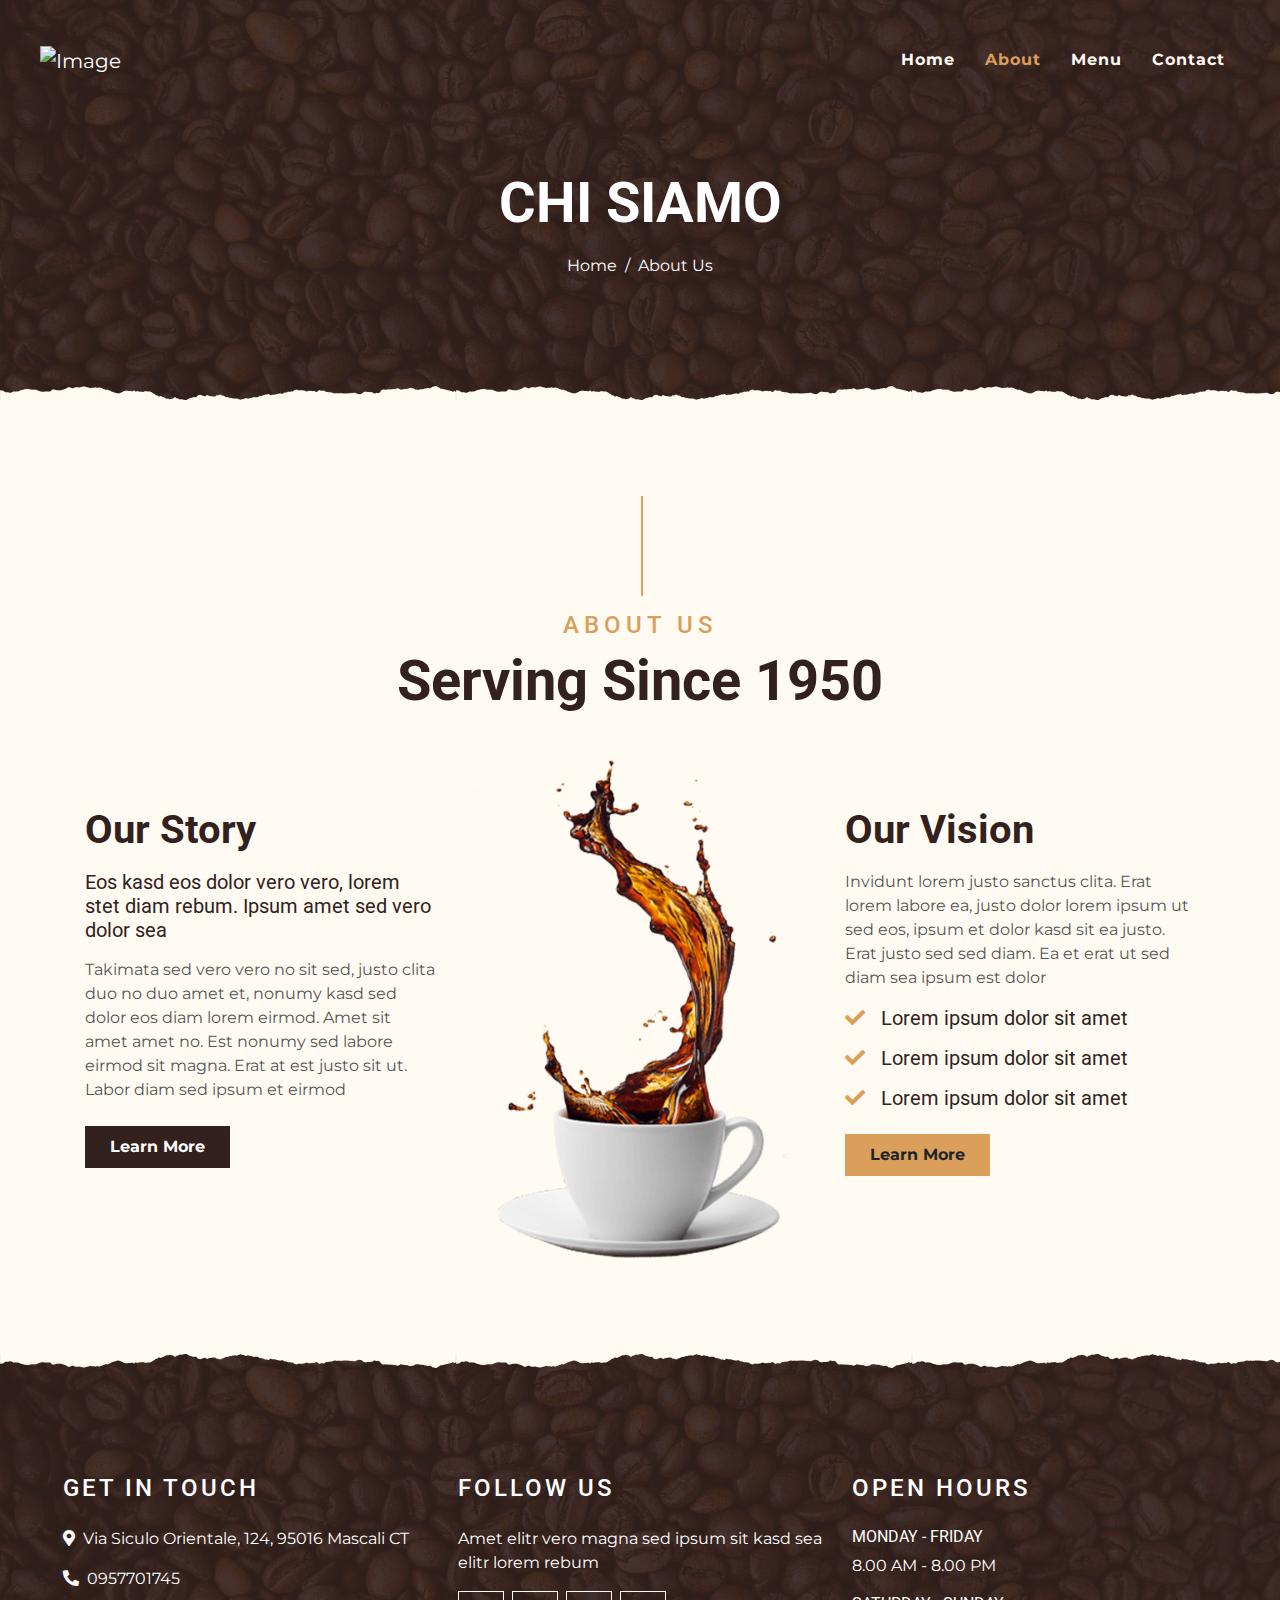
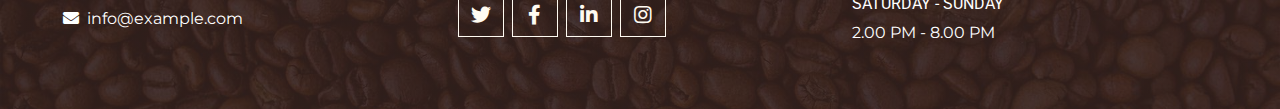
==== about/index.html @ 03df288a "fix: probar" ====
<!DOCTYPE html>
<html lang="en">

<head>
    <meta charset="utf-8">
    <title>KOPPEE - Coffee Shop HTML Template</title>
    <meta content="width=device-width, initial-scale=1.0" name="viewport">
    <meta content="Free Website Template" name="keywords">
    <meta content="Free Website Template" name="description">

    <!-- Favicon -->
    <link href="../img/favicon.ico" rel="icon">

    <!-- Google Font -->
    <link rel="preconnect" href="https://fonts.gstatic.com">
    <link href="https://fonts.googleapis.com/css2?family=Montserrat:wght@200;400&family=Roboto:wght@400;500;700&display=swap" rel="stylesheet"> 

    <!-- Font Awesome -->
    <link href="https://cdnjs.cloudflare.com/ajax/libs/font-awesome/5.10.0/css/all.min.css" rel="stylesheet">

    <!-- Libraries Stylesheet -->
    <link href="../lib/owlcarousel/assets/owl.carousel.min.css" rel="stylesheet">
    <link href="../lib/tempusdominus/css/tempusdominus-bootstrap-4.min.css" rel="stylesheet" />

    <!-- Customized Bootstrap Stylesheet -->
    <link href="../css/style.css" rel="stylesheet">
</head>

<body>
    <!-- Navbar Start -->
    <div class="container-fluid p-0 nav-bar">
        <nav class="navbar navbar-expand-lg bg-none navbar-dark py-3">
            <a href="../" class="navbar-brand px-lg-4 m-0">
                <!-- <h1 class="m-0 display-4 text-uppercase text-white">Icono</h1> -->
                <img class="w-100 logo-condorelli" src="../img/logo-condorelli.png" alt="Image">
            </a>
            <button type="button" class="navbar-toggler" data-toggle="collapse" data-target="#navbarCollapse">
                <span class="navbar-toggler-icon"></span>
            </button>
            <div class="collapse navbar-collapse justify-content-between" id="navbarCollapse">
                <div class="navbar-nav ml-auto p-4">
                    <a href="../" class="nav-item nav-link">Home</a>
                    <a href="../about/" class="nav-item nav-link active">About</a>
                    <!-- <a href="service.html" class="nav-item nav-link">Service</a> -->
                    <a href="../menu/" class="nav-item nav-link">Menu</a>
                    <!-- <div class="nav-item dropdown">
                        <a href="#" class="nav-link dropdown-toggle" data-toggle="dropdown">Pages</a>
                        <div class="dropdown-menu text-capitalize">
                            <a href="reservation.html" class="dropdown-item">Reservation</a>
                            <a href="testimonial.html" class="dropdown-item">Testimonial</a>
                        </div>
                    </div> -->
                    <a href="../contact/" class="nav-item nav-link">Contact</a>
                </div>
            </div>
        </nav>
    </div>
    <!-- Navbar End -->


    <!-- Page Header Start -->
    <div class="container-fluid page-header mb-5 position-relative overlay-bottom">
        <div class="d-flex flex-column align-items-center justify-content-center pt-0 pt-lg-5" style="min-height: 400px">
            <h1 class="display-4 mb-3 mt-0 mt-lg-5 text-white text-uppercase">Chi Siamo</h1>
            <div class="d-inline-flex mb-lg-5">
                <p class="m-0 text-white"><a class="text-white" href="">Home</a></p>
                <p class="m-0 text-white px-2">/</p>
                <p class="m-0 text-white">About Us</p>
            </div>
        </div>
    </div>
    <!-- Page Header End -->


    <!-- About Start -->
    <div class="container-fluid py-5">
        <div class="container">
            <div class="section-title">
                <h4 class="text-primary text-uppercase" style="letter-spacing: 5px;">About Us</h4>
                <h1 class="display-4">Serving Since 1950</h1>
            </div>
            <div class="row">
                <div class="col-lg-4 py-0 py-lg-5">
                    <h1 class="mb-3">Our Story</h1>
                    <h5 class="mb-3">Eos kasd eos dolor vero vero, lorem stet diam rebum. Ipsum amet sed vero dolor sea</h5>
                    <p>Takimata sed vero vero no sit sed, justo clita duo no duo amet et, nonumy kasd sed dolor eos diam lorem eirmod. Amet sit amet amet no. Est nonumy sed labore eirmod sit magna. Erat at est justo sit ut. Labor diam sed ipsum et eirmod</p>
                    <a href="" class="btn btn-secondary font-weight-bold py-2 px-4 mt-2">Learn More</a>
                </div>
                <div class="col-lg-4 py-5 py-lg-0" style="min-height: 500px;">
                    <div class="position-relative h-100">
                        <img class="position-absolute w-100 h-100" src="../img/about.png" style="object-fit: cover;">
                    </div>
                </div>
                <div class="col-lg-4 py-0 py-lg-5">
                    <h1 class="mb-3">Our Vision</h1>
                    <p>Invidunt lorem justo sanctus clita. Erat lorem labore ea, justo dolor lorem ipsum ut sed eos, ipsum et dolor kasd sit ea justo. Erat justo sed sed diam. Ea et erat ut sed diam sea ipsum est dolor</p>
                    <h5 class="mb-3"><i class="fa fa-check text-primary mr-3"></i>Lorem ipsum dolor sit amet</h5>
                    <h5 class="mb-3"><i class="fa fa-check text-primary mr-3"></i>Lorem ipsum dolor sit amet</h5>
                    <h5 class="mb-3"><i class="fa fa-check text-primary mr-3"></i>Lorem ipsum dolor sit amet</h5>
                    <a href="" class="btn btn-primary font-weight-bold py-2 px-4 mt-2">Learn More</a>
                </div>
            </div>
        </div>
    </div>
    <!-- About End -->


    <!-- Footer Start -->
    <div class="container-fluid footer text-white mt-5 pt-5 px-0 position-relative overlay-top">
        <div class="row mx-0 pt-5 px-sm-3 px-lg-5 mt-4">
            <div class="col-lg-4 col-md-6 mb-5">
                <h4 class="text-white text-uppercase mb-4" style="letter-spacing: 3px;">Get In Touch</h4>
                <p><i class="fa fa-map-marker-alt mr-2"></i>Via Siculo Orientale, 124, 95016 Mascali CT</p>
                <p><i class="fa fa-phone-alt mr-2"></i>0957701745</p>
                <p class="m-0"><i class="fa fa-envelope mr-2"></i>info@example.com</p>
            </div>
            <div class="col-lg-4 col-md-6 mb-5">
                <h4 class="text-white text-uppercase mb-4" style="letter-spacing: 3px;">Follow Us</h4>
                <p>Amet elitr vero magna sed ipsum sit kasd sea elitr lorem rebum</p>
                <div class="d-flex justify-content-start">
                    <a class="btn btn-lg btn-outline-light btn-lg-square mr-2" href="#"><i class="fab fa-twitter"></i></a>
                    <a class="btn btn-lg btn-outline-light btn-lg-square mr-2" href="#"><i class="fab fa-facebook-f"></i></a>
                    <a class="btn btn-lg btn-outline-light btn-lg-square mr-2" href="#"><i class="fab fa-linkedin-in"></i></a>
                    <a class="btn btn-lg btn-outline-light btn-lg-square" href="#"><i class="fab fa-instagram"></i></a>
                </div>
            </div>
            <div class="col-lg-4 col-md-6 mb-5">
                <h4 class="text-white text-uppercase mb-4" style="letter-spacing: 3px;">Open Hours</h4>
                <div>
                    <h6 class="text-white text-uppercase">Monday - Friday</h6>
                    <p>8.00 AM - 8.00 PM</p>
                    <h6 class="text-white text-uppercase">Saturday - Sunday</h6>
                    <p>2.00 PM - 8.00 PM</p>
                </div>
            </div>
            <!-- <div class="col-lg-3 col-md-6 mb-5">
                <h4 class="text-white text-uppercase mb-4" style="letter-spacing: 3px;">Newsletter</h4>
                <p>Amet elitr vero magna sed ipsum sit kasd sea elitr lorem rebum</p>
                <div class="w-100">
                    <div class="input-group">
                        <input type="text" class="form-control border-light" style="padding: 25px;" placeholder="Your Email">
                        <div class="input-group-append">
                            <button class="btn btn-primary font-weight-bold px-3">Sign Up</button>
                        </div>
                    </div>
                </div>
            </div> -->
        </div>
        <!-- <div class="container-fluid text-center text-white border-top mt-4 py-4 px-sm-3 px-md-5" style="border-color: rgba(256, 256, 256, .1) !important;">
            <p class="mb-2 text-white">Copyright &copy; <a class="font-weight-bold" href="#"></a>. All Rights Reserved.</a></p>
            <p class="m-0 text-white">Designed by <a class="font-weight-bold" href="https://htmlcodex.com">HTML Codex</a></p>
        </div> -->
    </div>
    <!-- Footer End -->


    <!-- Back to Top -->
    <a href="#" class="btn btn-lg btn-primary btn-lg-square back-to-top"><i class="fa fa-angle-double-up"></i></a>


    <!-- JavaScript Libraries -->
    <script src="https://code.jquery.com/jquery-3.4.1.min.js"></script>
    <script src="https://stackpath.bootstrapcdn.com/bootstrap/4.4.1/js/bootstrap.bundle.min.js"></script>
    <script src="../lib/easing/easing.min.js"></script>
    <script src="../lib/waypoints/waypoints.min.js"></script>
    <script src="../lib/owlcarousel/owl.carousel.min.js"></script>
    <script src="../lib/tempusdominus/js/moment.min.js"></script>
    <script src="../lib/tempusdominus/js/moment-timezone.min.js"></script>
    <script src="../lib/tempusdominus/js/tempusdominus-bootstrap-4.min.js"></script>

    <!-- Contact Javascript File -->
    <script src="mail/jqBootstrapValidation.min.js"></script>
    <script src="mail/contact.js"></script>

    <!-- Template Javascript -->
    <script src="../js/main.js"></script>
</body>

</html>
---- css/style.css ----
/******* Bootstrap Theming ********/
/*!
 * Bootstrap v4.5.3 (https://getbootstrap.com/)
 * Copyright 2011-2020 The Bootstrap Authors
 * Copyright 2011-2020 Twitter, Inc.
 * Licensed under MIT (https://github.com/twbs/bootstrap/blob/main/LICENSE)
 */
:root {
  --blue: #007bff;
  --indigo: #6610f2;
  --purple: #6f42c1;
  --pink: #e83e8c;
  --red: #dc3545;
  --orange: #fd7e14;
  --yellow: #ffc107;
  --green: #28a745;
  --teal: #20c997;
  --cyan: #17a2b8;
  --white: #fff;
  --gray: #6c757d;
  --gray-dark: #343a40;
  --primary: #DA9F5B;
  --secondary: #33211D;
  --success: #28a745;
  --info: #17a2b8;
  --warning: #ffc107;
  --danger: #dc3545;
  --light: #FFFBF2;
  --dark: #111111;
  --breakpoint-xs: 0;
  --breakpoint-sm: 576px;
  --breakpoint-md: 768px;
  --breakpoint-lg: 992px;
  --breakpoint-xl: 1200px;
  --font-family-sans-serif: "Montserrat", sans-serif;
  --font-family-monospace: SFMono-Regular, Menlo, Monaco, Consolas, "Liberation Mono", "Courier New", monospace;
}

*,
*::before,
*::after {
  box-sizing: border-box;
}

html {
  font-family: sans-serif;
  line-height: 1.15;
  -webkit-text-size-adjust: 100%;
  -webkit-tap-highlight-color: rgba(0, 0, 0, 0);
}

article, aside, figcaption, figure, footer, header, hgroup, main, nav, section {
  display: block;
}

body {
  margin: 0;
  font-family: "Montserrat", sans-serif;
  font-size: 1rem;
  font-weight: 400;
  line-height: 1.5;
  color: #555555;
  text-align: left;
  background-color: #FFFBF2;
}

[tabindex="-1"]:focus:not(:focus-visible) {
  outline: 0 !important;
}

hr {
  box-sizing: content-box;
  height: 0;
  overflow: visible;
}

h1, h2, h3, h4, h5, h6 {
  margin-top: 0;
  margin-bottom: 0.5rem;
}

p {
  margin-top: 0;
  margin-bottom: 1rem;
}

abbr[title],
abbr[data-original-title] {
  text-decoration: underline;
  text-decoration: underline dotted;
  cursor: help;
  border-bottom: 0;
  text-decoration-skip-ink: none;
}

address {
  margin-bottom: 1rem;
  font-style: normal;
  line-height: inherit;
}

ol,
ul,
dl {
  margin-top: 0;
  margin-bottom: 1rem;
}

ol ol,
ul ul,
ol ul,
ul ol {
  margin-bottom: 0;
}

dt {
  font-weight: 700;
}

dd {
  margin-bottom: .5rem;
  margin-left: 0;
}

blockquote {
  margin: 0 0 1rem;
}

b,
strong {
  font-weight: bolder;
}

small {
  font-size: 80%;
}

sub,
sup {
  position: relative;
  font-size: 75%;
  line-height: 0;
  vertical-align: baseline;
}

sub {
  bottom: -.25em;
}

sup {
  top: -.5em;
}

a {
  color: #DA9F5B;
  text-decoration: none;
  background-color: transparent;
}

a:hover {
  color: #be792b;
  text-decoration: underline;
}

a:not([href]):not([class]) {
  color: inherit;
  text-decoration: none;
}

a:not([href]):not([class]):hover {
  color: inherit;
  text-decoration: none;
}

pre,
code,
kbd,
samp {
  font-family: SFMono-Regular, Menlo, Monaco, Consolas, "Liberation Mono", "Courier New", monospace;
  font-size: 1em;
}

pre {
  margin-top: 0;
  margin-bottom: 1rem;
  overflow: auto;
  -ms-overflow-style: scrollbar;
}

figure {
  margin: 0 0 1rem;
}

img {
  vertical-align: middle;
  border-style: none;
}

svg {
  overflow: hidden;
  vertical-align: middle;
}

table {
  border-collapse: collapse;
}

caption {
  padding-top: 0.75rem;
  padding-bottom: 0.75rem;
  color: #6c757d;
  text-align: left;
  caption-side: bottom;
}

th {
  text-align: inherit;
  text-align: -webkit-match-parent;
}

label {
  display: inline-block;
  margin-bottom: 0.5rem;
}

button {
  border-radius: 0;
}

button:focus {
  outline: 1px dotted;
  outline: 5px auto -webkit-focus-ring-color;
}

input,
button,
select,
optgroup,
textarea {
  margin: 0;
  font-family: inherit;
  font-size: inherit;
  line-height: inherit;
}

button,
input {
  overflow: visible;
}

button,
select {
  text-transform: none;
}

[role="button"] {
  cursor: pointer;
}

select {
  word-wrap: normal;
}

button,
[type="button"],
[type="reset"],
[type="submit"] {
  -webkit-appearance: button;
}

button:not(:disabled),
[type="button"]:not(:disabled),
[type="reset"]:not(:disabled),
[type="submit"]:not(:disabled) {
  cursor: pointer;
}

button::-moz-focus-inner,
[type="button"]::-moz-focus-inner,
[type="reset"]::-moz-focus-inner,
[type="submit"]::-moz-focus-inner {
  padding: 0;
  border-style: none;
}

input[type="radio"],
input[type="checkbox"] {
  box-sizing: border-box;
  padding: 0;
}

textarea {
  overflow: auto;
  resize: vertical;
}

fieldset {
  min-width: 0;
  padding: 0;
  margin: 0;
  border: 0;
}

legend {
  display: block;
  width: 100%;
  max-width: 100%;
  padding: 0;
  margin-bottom: .5rem;
  font-size: 1.5rem;
  line-height: inherit;
  color: inherit;
  white-space: normal;
}

@media (max-width: 1200px) {
  legend {
    font-size: calc(1.275rem + 0.3vw) ;
  }
}

progress {
  vertical-align: baseline;
}

[type="number"]::-webkit-inner-spin-button,
[type="number"]::-webkit-outer-spin-button {
  height: auto;
}

[type="search"] {
  outline-offset: -2px;
  -webkit-appearance: none;
}

[type="search"]::-webkit-search-decoration {
  -webkit-appearance: none;
}

::-webkit-file-upload-button {
  font: inherit;
  -webkit-appearance: button;
}

output {
  display: inline-block;
}

summary {
  display: list-item;
  cursor: pointer;
}

template {
  display: none;
}

[hidden] {
  display: none !important;
}

h1, h2, h3, h4, h5, h6,
.h1, .h2, .h3, .h4, .h5, .h6 {
  margin-bottom: 0.5rem;
  font-family: "Roboto", sans-serif;
  font-weight: 500;
  line-height: 1.2;
  color: #33211D;
}

h1, .h1 {
  font-size: 2.5rem;
}

@media (max-width: 1200px) {
  h1, .h1 {
    font-size: calc(1.375rem + 1.5vw) ;
  }
}

h2, .h2 {
  font-size: 2rem;
}

@media (max-width: 1200px) {
  h2, .h2 {
    font-size: calc(1.325rem + 0.9vw) ;
  }
}

h3, .h3 {
  font-size: 1.75rem;
}

@media (max-width: 1200px) {
  h3, .h3 {
    font-size: calc(1.3rem + 0.6vw) ;
  }
}

h4, .h4 {
  font-size: 1.5rem;
}

@media (max-width: 1200px) {
  h4, .h4 {
    font-size: calc(1.275rem + 0.3vw) ;
  }
}

h5, .h5 {
  font-size: 1.25rem;
}

h6, .h6 {
  font-size: 1rem;
}

.lead {
  font-size: 1.25rem;
  font-weight: 300;
}

.display-1 {
  font-size: 8rem;
  font-weight: 300;
  line-height: 1.2;
}

@media (max-width: 1200px) {
  .display-1 {
    font-size: calc(1.925rem + 8.1vw) ;
  }
}

.display-2 {
  font-size: 5.5rem;
  font-weight: 300;
  line-height: 1.2;
}

@media (max-width: 1200px) {
  .display-2 {
    font-size: calc(1.675rem + 5.1vw) ;
  }
}

.display-3 {
  font-size: 4.5rem;
  font-weight: 300;
  line-height: 1.2;
}

@media (max-width: 1200px) {
  .display-3 {
    font-size: calc(1.575rem + 3.9vw) ;
  }
}

.display-4 {
  font-size: 3.5rem;
  font-weight: 300;
  line-height: 1.2;
}

@media (max-width: 1200px) {
  .display-4 {
    font-size: calc(1.475rem + 2.7vw) ;
  }
}

hr {
  margin-top: 1rem;
  margin-bottom: 1rem;
  border: 0;
  border-top: 1px solid rgba(0, 0, 0, 0.1);
}

small,
.small {
  font-size: 80%;
  font-weight: 400;
}

mark,
.mark {
  padding: 0.2em;
  background-color: #fcf8e3;
}

.list-unstyled {
  padding-left: 0;
  list-style: none;
}

.list-inline {
  padding-left: 0;
  list-style: none;
}

.list-inline-item {
  display: inline-block;
}

.list-inline-item:not(:last-child) {
  margin-right: 0.5rem;
}

.initialism {
  font-size: 90%;
  text-transform: uppercase;
}

.blockquote {
  margin-bottom: 1rem;
  font-size: 1.25rem;
}

.blockquote-footer {
  display: block;
  font-size: 80%;
  color: #6c757d;
}

.blockquote-footer::before {
  content: "\2014\00A0";
}

.img-fluid {
  max-width: 100%;
  height: auto;
}

.img-thumbnail {
  padding: 0.25rem;
  background-color: #FFFBF2;
  border: 1px solid #dee2e6;
  max-width: 100%;
  height: auto;
}

.figure {
  display: inline-block;
}

.figure-img {
  margin-bottom: 0.5rem;
  line-height: 1;
}

.figure-caption {
  font-size: 90%;
  color: #6c757d;
}

code {
  font-size: 87.5%;
  color: #e83e8c;
  word-wrap: break-word;
}

a > code {
  color: inherit;
}

kbd {
  padding: 0.2rem 0.4rem;
  font-size: 87.5%;
  color: #fff;
  background-color: #212529;
}

kbd kbd {
  padding: 0;
  font-size: 100%;
  font-weight: 700;
}

pre {
  display: block;
  font-size: 87.5%;
  color: #212529;
}

pre code {
  font-size: inherit;
  color: inherit;
  word-break: normal;
}

.pre-scrollable {
  max-height: 340px;
  overflow-y: scroll;
}

.container,
.container-fluid,
.container-sm,
.container-md,
.container-lg,
.container-xl {
  width: 100%;
  padding-right: 15px;
  padding-left: 15px;
  margin-right: auto;
  margin-left: auto;
}

@media (min-width: 576px) {
  .container, .container-sm {
    max-width: 540px;
  }
}

@media (min-width: 768px) {
  .container, .container-sm, .container-md {
    max-width: 720px;
  }
}

@media (min-width: 992px) {
  .container, .container-sm, .container-md, .container-lg {
    max-width: 960px;
  }
}

@media (min-width: 1200px) {
  .container, .container-sm, .container-md, .container-lg, .container-xl {
    max-width: 1140px;
  }
}

.row {
  display: flex;
  flex-wrap: wrap;
  margin-right: -15px;
  margin-left: -15px;
}

.no-gutters {
  margin-right: 0;
  margin-left: 0;
}

.no-gutters > .col,
.no-gutters > [class*="col-"] {
  padding-right: 0;
  padding-left: 0;
}

.col-1, .col-2, .col-3, .col-4, .col-5, .col-6, .col-7, .col-8, .col-9, .col-10, .col-11, .col-12, .col,
.col-auto, .col-sm-1, .col-sm-2, .col-sm-3, .col-sm-4, .col-sm-5, .col-sm-6, .col-sm-7, .col-sm-8, .col-sm-9, .col-sm-10, .col-sm-11, .col-sm-12, .col-sm,
.col-sm-auto, .col-md-1, .col-md-2, .col-md-3, .col-md-4, .col-md-5, .col-md-6, .col-md-7, .col-md-8, .col-md-9, .col-md-10, .col-md-11, .col-md-12, .col-md,
.col-md-auto, .col-lg-1, .col-lg-2, .col-lg-3, .col-lg-4, .col-lg-5, .col-lg-6, .col-lg-7, .col-lg-8, .col-lg-9, .col-lg-10, .col-lg-11, .col-lg-12, .col-lg,
.col-lg-auto, .col-xl-1, .col-xl-2, .col-xl-3, .col-xl-4, .col-xl-5, .col-xl-6, .col-xl-7, .col-xl-8, .col-xl-9, .col-xl-10, .col-xl-11, .col-xl-12, .col-xl,
.col-xl-auto {
  position: relative;
  width: 100%;
  padding-right: 15px;
  padding-left: 15px;
}

.col {
  flex-basis: 0;
  flex-grow: 1;
  max-width: 100%;
}

.row-cols-1 > * {
  flex: 0 0 100%;
  max-width: 100%;
}

.row-cols-2 > * {
  flex: 0 0 50%;
  max-width: 50%;
}

.row-cols-3 > * {
  flex: 0 0 33.33333%;
  max-width: 33.33333%;
}

.row-cols-4 > * {
  flex: 0 0 25%;
  max-width: 25%;
}

.row-cols-5 > * {
  flex: 0 0 20%;
  max-width: 20%;
}

.row-cols-6 > * {
  flex: 0 0 16.66667%;
  max-width: 16.66667%;
}

.col-auto {
  flex: 0 0 auto;
  width: auto;
  max-width: 100%;
}

.col-1 {
  flex: 0 0 8.33333%;
  max-width: 8.33333%;
}

.col-2 {
  flex: 0 0 16.66667%;
  max-width: 16.66667%;
}

.col-3 {
  flex: 0 0 25%;
  max-width: 25%;
}

.col-4 {
  flex: 0 0 33.33333%;
  max-width: 33.33333%;
}

.col-5 {
  flex: 0 0 41.66667%;
  max-width: 41.66667%;
}

.col-6 {
  flex: 0 0 50%;
  max-width: 50%;
}

.col-7 {
  flex: 0 0 58.33333%;
  max-width: 58.33333%;
}

.col-8 {
  flex: 0 0 66.66667%;
  max-width: 66.66667%;
}

.col-9 {
  flex: 0 0 75%;
  max-width: 75%;
}

.col-10 {
  flex: 0 0 83.33333%;
  max-width: 83.33333%;
}

.col-11 {
  flex: 0 0 91.66667%;
  max-width: 91.66667%;
}

.col-12 {
  flex: 0 0 100%;
  max-width: 100%;
}

.order-first {
  order: -1;
}

.order-last {
  order: 13;
}

.order-0 {
  order: 0;
}

.order-1 {
  order: 1;
}

.order-2 {
  order: 2;
}

.order-3 {
  order: 3;
}

.order-4 {
  order: 4;
}

.order-5 {
  order: 5;
}

.order-6 {
  order: 6;
}

.order-7 {
  order: 7;
}

.order-8 {
  order: 8;
}

.order-9 {
  order: 9;
}

.order-10 {
  order: 10;
}

.order-11 {
  order: 11;
}

.order-12 {
  order: 12;
}

.offset-1 {
  margin-left: 8.33333%;
}

.offset-2 {
  margin-left: 16.66667%;
}

.offset-3 {
  margin-left: 25%;
}

.offset-4 {
  margin-left: 33.33333%;
}

.offset-5 {
  margin-left: 41.66667%;
}

.offset-6 {
  margin-left: 50%;
}

.offset-7 {
  margin-left: 58.33333%;
}

.offset-8 {
  margin-left: 66.66667%;
}

.offset-9 {
  margin-left: 75%;
}

.offset-10 {
  margin-left: 83.33333%;
}

.offset-11 {
  margin-left: 91.66667%;
}

@media (min-width: 576px) {
  .col-sm {
    flex-basis: 0;
    flex-grow: 1;
    max-width: 100%;
  }
  .row-cols-sm-1 > * {
    flex: 0 0 100%;
    max-width: 100%;
  }
  .row-cols-sm-2 > * {
    flex: 0 0 50%;
    max-width: 50%;
  }
  .row-cols-sm-3 > * {
    flex: 0 0 33.33333%;
    max-width: 33.33333%;
  }
  .row-cols-sm-4 > * {
    flex: 0 0 25%;
    max-width: 25%;
  }
  .row-cols-sm-5 > * {
    flex: 0 0 20%;
    max-width: 20%;
  }
  .row-cols-sm-6 > * {
    flex: 0 0 16.66667%;
    max-width: 16.66667%;
  }
  .col-sm-auto {
    flex: 0 0 auto;
    width: auto;
    max-width: 100%;
  }
  .col-sm-1 {
    flex: 0 0 8.33333%;
    max-width: 8.33333%;
  }
  .col-sm-2 {
    flex: 0 0 16.66667%;
    max-width: 16.66667%;
  }
  .col-sm-3 {
    flex: 0 0 25%;
    max-width: 25%;
  }
  .col-sm-4 {
    flex: 0 0 33.33333%;
    max-width: 33.33333%;
  }
  .col-sm-5 {
    flex: 0 0 41.66667%;
    max-width: 41.66667%;
  }
  .col-sm-6 {
    flex: 0 0 50%;
    max-width: 50%;
  }
  .col-sm-7 {
    flex: 0 0 58.33333%;
    max-width: 58.33333%;
  }
  .col-sm-8 {
    flex: 0 0 66.66667%;
    max-width: 66.66667%;
  }
  .col-sm-9 {
    flex: 0 0 75%;
    max-width: 75%;
  }
  .col-sm-10 {
    flex: 0 0 83.33333%;
    max-width: 83.33333%;
  }
  .col-sm-11 {
    flex: 0 0 91.66667%;
    max-width: 91.66667%;
  }
  .col-sm-12 {
    flex: 0 0 100%;
    max-width: 100%;
  }
  .order-sm-first {
    order: -1;
  }
  .order-sm-last {
    order: 13;
  }
  .order-sm-0 {
    order: 0;
  }
  .order-sm-1 {
    order: 1;
  }
  .order-sm-2 {
    order: 2;
  }
  .order-sm-3 {
    order: 3;
  }
  .order-sm-4 {
    order: 4;
  }
  .order-sm-5 {
    order: 5;
  }
  .order-sm-6 {
    order: 6;
  }
  .order-sm-7 {
    order: 7;
  }
  .order-sm-8 {
    order: 8;
  }
  .order-sm-9 {
    order: 9;
  }
  .order-sm-10 {
    order: 10;
  }
  .order-sm-11 {
    order: 11;
  }
  .order-sm-12 {
    order: 12;
  }
  .offset-sm-0 {
    margin-left: 0;
  }
  .offset-sm-1 {
    margin-left: 8.33333%;
  }
  .offset-sm-2 {
    margin-left: 16.66667%;
  }
  .offset-sm-3 {
    margin-left: 25%;
  }
  .offset-sm-4 {
    margin-left: 33.33333%;
  }
  .offset-sm-5 {
    margin-left: 41.66667%;
  }
  .offset-sm-6 {
    margin-left: 50%;
  }
  .offset-sm-7 {
    margin-left: 58.33333%;
  }
  .offset-sm-8 {
    margin-left: 66.66667%;
  }
  .offset-sm-9 {
    margin-left: 75%;
  }
  .offset-sm-10 {
    margin-left: 83.33333%;
  }
  .offset-sm-11 {
    margin-left: 91.66667%;
  }
}

@media (min-width: 768px) {
  .col-md {
    flex-basis: 0;
    flex-grow: 1;
    max-width: 100%;
  }
  .row-cols-md-1 > * {
    flex: 0 0 100%;
    max-width: 100%;
  }
  .row-cols-md-2 > * {
    flex: 0 0 50%;
    max-width: 50%;
  }
  .row-cols-md-3 > * {
    flex: 0 0 33.33333%;
    max-width: 33.33333%;
  }
  .row-cols-md-4 > * {
    flex: 0 0 25%;
    max-width: 25%;
  }
  .row-cols-md-5 > * {
    flex: 0 0 20%;
    max-width: 20%;
  }
  .row-cols-md-6 > * {
    flex: 0 0 16.66667%;
    max-width: 16.66667%;
  }
  .col-md-auto {
    flex: 0 0 auto;
    width: auto;
    max-width: 100%;
  }
  .col-md-1 {
    flex: 0 0 8.33333%;
    max-width: 8.33333%;
  }
  .col-md-2 {
    flex: 0 0 16.66667%;
    max-width: 16.66667%;
  }
  .col-md-3 {
    flex: 0 0 25%;
    max-width: 25%;
  }
  .col-md-4 {
    flex: 0 0 33.33333%;
    max-width: 33.33333%;
  }
  .col-md-5 {
    flex: 0 0 41.66667%;
    max-width: 41.66667%;
  }
  .col-md-6 {
    flex: 0 0 50%;
    max-width: 50%;
  }
  .col-md-7 {
    flex: 0 0 58.33333%;
    max-width: 58.33333%;
  }
  .col-md-8 {
    flex: 0 0 66.66667%;
    max-width: 66.66667%;
  }
  .col-md-9 {
    flex: 0 0 75%;
    max-width: 75%;
  }
  .col-md-10 {
    flex: 0 0 83.33333%;
    max-width: 83.33333%;
  }
  .col-md-11 {
    flex: 0 0 91.66667%;
    max-width: 91.66667%;
  }
  .col-md-12 {
    flex: 0 0 100%;
    max-width: 100%;
  }
  .order-md-first {
    order: -1;
  }
  .order-md-last {
    order: 13;
  }
  .order-md-0 {
    order: 0;
  }
  .order-md-1 {
    order: 1;
  }
  .order-md-2 {
    order: 2;
  }
  .order-md-3 {
    order: 3;
  }
  .order-md-4 {
    order: 4;
  }
  .order-md-5 {
    order: 5;
  }
  .order-md-6 {
    order: 6;
  }
  .order-md-7 {
    order: 7;
  }
  .order-md-8 {
    order: 8;
  }
  .order-md-9 {
    order: 9;
  }
  .order-md-10 {
    order: 10;
  }
  .order-md-11 {
    order: 11;
  }
  .order-md-12 {
    order: 12;
  }
  .offset-md-0 {
    margin-left: 0;
  }
  .offset-md-1 {
    margin-left: 8.33333%;
  }
  .offset-md-2 {
    margin-left: 16.66667%;
  }
  .offset-md-3 {
    margin-left: 25%;
  }
  .offset-md-4 {
    margin-left: 33.33333%;
  }
  .offset-md-5 {
    margin-left: 41.66667%;
  }
  .offset-md-6 {
    margin-left: 50%;
  }
  .offset-md-7 {
    margin-left: 58.33333%;
  }
  .offset-md-8 {
    margin-left: 66.66667%;
  }
  .offset-md-9 {
    margin-left: 75%;
  }
  .offset-md-10 {
    margin-left: 83.33333%;
  }
  .offset-md-11 {
    margin-left: 91.66667%;
  }
}

@media (min-width: 992px) {
  .col-lg {
    flex-basis: 0;
    flex-grow: 1;
    max-width: 100%;
  }
  .row-cols-lg-1 > * {
    flex: 0 0 100%;
    max-width: 100%;
  }
  .row-cols-lg-2 > * {
    flex: 0 0 50%;
    max-width: 50%;
  }
  .row-cols-lg-3 > * {
    flex: 0 0 33.33333%;
    max-width: 33.33333%;
  }
  .row-cols-lg-4 > * {
    flex: 0 0 25%;
    max-width: 25%;
  }
  .row-cols-lg-5 > * {
    flex: 0 0 20%;
    max-width: 20%;
  }
  .row-cols-lg-6 > * {
    flex: 0 0 16.66667%;
    max-width: 16.66667%;
  }
  .col-lg-auto {
    flex: 0 0 auto;
    width: auto;
    max-width: 100%;
  }
  .col-lg-1 {
    flex: 0 0 8.33333%;
    max-width: 8.33333%;
  }
  .col-lg-2 {
    flex: 0 0 16.66667%;
    max-width: 16.66667%;
  }
  .col-lg-3 {
    flex: 0 0 25%;
    max-width: 25%;
  }
  .col-lg-4 {
    flex: 0 0 33.33333%;
    max-width: 33.33333%;
  }
  .col-lg-5 {
    flex: 0 0 41.66667%;
    max-width: 41.66667%;
  }
  .col-lg-6 {
    flex: 0 0 50%;
    max-width: 50%;
  }
  .col-lg-7 {
    flex: 0 0 58.33333%;
    max-width: 58.33333%;
  }
  .col-lg-8 {
    flex: 0 0 66.66667%;
    max-width: 66.66667%;
  }
  .col-lg-9 {
    flex: 0 0 75%;
    max-width: 75%;
  }
  .col-lg-10 {
    flex: 0 0 83.33333%;
    max-width: 83.33333%;
  }
  .col-lg-11 {
    flex: 0 0 91.66667%;
    max-width: 91.66667%;
  }
  .col-lg-12 {
    flex: 0 0 100%;
    max-width: 100%;
  }
  .order-lg-first {
    order: -1;
  }
  .order-lg-last {
    order: 13;
  }
  .order-lg-0 {
    order: 0;
  }
  .order-lg-1 {
    order: 1;
  }
  .order-lg-2 {
    order: 2;
  }
  .order-lg-3 {
    order: 3;
  }
  .order-lg-4 {
    order: 4;
  }
  .order-lg-5 {
    order: 5;
  }
  .order-lg-6 {
    order: 6;
  }
  .order-lg-7 {
    order: 7;
  }
  .order-lg-8 {
    order: 8;
  }
  .order-lg-9 {
    order: 9;
  }
  .order-lg-10 {
    order: 10;
  }
  .order-lg-11 {
    order: 11;
  }
  .order-lg-12 {
    order: 12;
  }
  .offset-lg-0 {
    margin-left: 0;
  }
  .offset-lg-1 {
    margin-left: 8.33333%;
  }
  .offset-lg-2 {
    margin-left: 16.66667%;
  }
  .offset-lg-3 {
    margin-left: 25%;
  }
  .offset-lg-4 {
    margin-left: 33.33333%;
  }
  .offset-lg-5 {
    margin-left: 41.66667%;
  }
  .offset-lg-6 {
    margin-left: 50%;
  }
  .offset-lg-7 {
    margin-left: 58.33333%;
  }
  .offset-lg-8 {
    margin-left: 66.66667%;
  }
  .offset-lg-9 {
    margin-left: 75%;
  }
  .offset-lg-10 {
    margin-left: 83.33333%;
  }
  .offset-lg-11 {
    margin-left: 91.66667%;
  }
}

@media (min-width: 1200px) {
  .col-xl {
    flex-basis: 0;
    flex-grow: 1;
    max-width: 100%;
  }
  .row-cols-xl-1 > * {
    flex: 0 0 100%;
    max-width: 100%;
  }
  .row-cols-xl-2 > * {
    flex: 0 0 50%;
    max-width: 50%;
  }
  .row-cols-xl-3 > * {
    flex: 0 0 33.33333%;
    max-width: 33.33333%;
  }
  .row-cols-xl-4 > * {
    flex: 0 0 25%;
    max-width: 25%;
  }
  .row-cols-xl-5 > * {
    flex: 0 0 20%;
    max-width: 20%;
  }
  .row-cols-xl-6 > * {
    flex: 0 0 16.66667%;
    max-width: 16.66667%;
  }
  .col-xl-auto {
    flex: 0 0 auto;
    width: auto;
    max-width: 100%;
  }
  .col-xl-1 {
    flex: 0 0 8.33333%;
    max-width: 8.33333%;
  }
  .col-xl-2 {
    flex: 0 0 16.66667%;
    max-width: 16.66667%;
  }
  .col-xl-3 {
    flex: 0 0 25%;
    max-width: 25%;
  }
  .col-xl-4 {
    flex: 0 0 33.33333%;
    max-width: 33.33333%;
  }
  .col-xl-5 {
    flex: 0 0 41.66667%;
    max-width: 41.66667%;
  }
  .col-xl-6 {
    flex: 0 0 50%;
    max-width: 50%;
  }
  .col-xl-7 {
    flex: 0 0 58.33333%;
    max-width: 58.33333%;
  }
  .col-xl-8 {
    flex: 0 0 66.66667%;
    max-width: 66.66667%;
  }
  .col-xl-9 {
    flex: 0 0 75%;
    max-width: 75%;
  }
  .col-xl-10 {
    flex: 0 0 83.33333%;
    max-width: 83.33333%;
  }
  .col-xl-11 {
    flex: 0 0 91.66667%;
    max-width: 91.66667%;
  }
  .col-xl-12 {
    flex: 0 0 100%;
    max-width: 100%;
  }
  .order-xl-first {
    order: -1;
  }
  .order-xl-last {
    order: 13;
  }
  .order-xl-0 {
    order: 0;
  }
  .order-xl-1 {
    order: 1;
  }
  .order-xl-2 {
    order: 2;
  }
  .order-xl-3 {
    order: 3;
  }
  .order-xl-4 {
    order: 4;
  }
  .order-xl-5 {
    order: 5;
  }
  .order-xl-6 {
    order: 6;
  }
  .order-xl-7 {
    order: 7;
  }
  .order-xl-8 {
    order: 8;
  }
  .order-xl-9 {
    order: 9;
  }
  .order-xl-10 {
    order: 10;
  }
  .order-xl-11 {
    order: 11;
  }
  .order-xl-12 {
    order: 12;
  }
  .offset-xl-0 {
    margin-left: 0;
  }
  .offset-xl-1 {
    margin-left: 8.33333%;
  }
  .offset-xl-2 {
    margin-left: 16.66667%;
  }
  .offset-xl-3 {
    margin-left: 25%;
  }
  .offset-xl-4 {
    margin-left: 33.33333%;
  }
  .offset-xl-5 {
    margin-left: 41.66667%;
  }
  .offset-xl-6 {
    margin-left: 50%;
  }
  .offset-xl-7 {
    margin-left: 58.33333%;
  }
  .offset-xl-8 {
    margin-left: 66.66667%;
  }
  .offset-xl-9 {
    margin-left: 75%;
  }
  .offset-xl-10 {
    margin-left: 83.33333%;
  }
  .offset-xl-11 {
    margin-left: 91.66667%;
  }
}

.table {
  width: 100%;
  margin-bottom: 1rem;
  color: #555555;
}

.table th,
.table td {
  padding: 0.75rem;
  vertical-align: top;
  border-top: 1px solid #dee2e6;
}

.table thead th {
  vertical-align: bottom;
  border-bottom: 2px solid #dee2e6;
}

.table tbody + tbody {
  border-top: 2px solid #dee2e6;
}

.table-sm th,
.table-sm td {
  padding: 0.3rem;
}

.table-bordered {
  border: 1px solid #dee2e6;
}

.table-bordered th,
.table-bordered td {
  border: 1px solid #dee2e6;
}

.table-bordered thead th,
.table-bordered thead td {
  border-bottom-width: 2px;
}

.table-borderless th,
.table-borderless td,
.table-borderless thead th,
.table-borderless tbody + tbody {
  border: 0;
}

.table-striped tbody tr:nth-of-type(odd) {
  background-color: rgba(0, 0, 0, 0.05);
}

.table-hover tbody tr:hover {
  color: #555555;
  background-color: rgba(0, 0, 0, 0.075);
}

.table-primary,
.table-primary > th,
.table-primary > td {
  background-color: #f5e4d1;
}

.table-primary th,
.table-primary td,
.table-primary thead th,
.table-primary tbody + tbody {
  border-color: #eccdaa;
}

.table-hover .table-primary:hover {
  background-color: #f0d8bc;
}

.table-hover .table-primary:hover > td,
.table-hover .table-primary:hover > th {
  background-color: #f0d8bc;
}

.table-secondary,
.table-secondary > th,
.table-secondary > td {
  background-color: #c6c1c0;
}

.table-secondary th,
.table-secondary td,
.table-secondary thead th,
.table-secondary tbody + tbody {
  border-color: #958c89;
}

.table-hover .table-secondary:hover {
  background-color: #bab4b3;
}

.table-hover .table-secondary:hover > td,
.table-hover .table-secondary:hover > th {
  background-color: #bab4b3;
}

.table-success,
.table-success > th,
.table-success > td {
  background-color: #c3e6cb;
}

.table-success th,
.table-success td,
.table-success thead th,
.table-success tbody + tbody {
  border-color: #8fd19e;
}

.table-hover .table-success:hover {
  background-color: #b1dfbb;
}

.table-hover .table-success:hover > td,
.table-hover .table-success:hover > th {
  background-color: #b1dfbb;
}

.table-info,
.table-info > th,
.table-info > td {
  background-color: #bee5eb;
}

.table-info th,
.table-info td,
.table-info thead th,
.table-info tbody + tbody {
  border-color: #86cfda;
}

.table-hover .table-info:hover {
  background-color: #abdde5;
}

.table-hover .table-info:hover > td,
.table-hover .table-info:hover > th {
  background-color: #abdde5;
}

.table-warning,
.table-warning > th,
.table-warning > td {
  background-color: #ffeeba;
}

.table-warning th,
.table-warning td,
.table-warning thead th,
.table-warning tbody + tbody {
  border-color: #ffdf7e;
}

.table-hover .table-warning:hover {
  background-color: #ffe8a1;
}

.table-hover .table-warning:hover > td,
.table-hover .table-warning:hover > th {
  background-color: #ffe8a1;
}

.table-danger,
.table-danger > th,
.table-danger > td {
  background-color: #f5c6cb;
}

.table-danger th,
.table-danger td,
.table-danger thead th,
.table-danger tbody + tbody {
  border-color: #ed969e;
}

.table-hover .table-danger:hover {
  background-color: #f1b0b7;
}

.table-hover .table-danger:hover > td,
.table-hover .table-danger:hover > th {
  background-color: #f1b0b7;
}

.table-light,
.table-light > th,
.table-light > td {
  background-color: #fffefb;
}

.table-light th,
.table-light td,
.table-light thead th,
.table-light tbody + tbody {
  border-color: #fffdf8;
}

.table-hover .table-light:hover {
  background-color: #fff8e2;
}

.table-hover .table-light:hover > td,
.table-hover .table-light:hover > th {
  background-color: #fff8e2;
}

.table-dark,
.table-dark > th,
.table-dark > td {
  background-color: #bcbcbc;
}

.table-dark th,
.table-dark td,
.table-dark thead th,
.table-dark tbody + tbody {
  border-color: #838383;
}

.table-hover .table-dark:hover {
  background-color: #afafaf;
}

.table-hover .table-dark:hover > td,
.table-hover .table-dark:hover > th {
  background-color: #afafaf;
}

.table-active,
.table-active > th,
.table-active > td {
  background-color: rgba(0, 0, 0, 0.075);
}

.table-hover .table-active:hover {
  background-color: rgba(0, 0, 0, 0.075);
}

.table-hover .table-active:hover > td,
.table-hover .table-active:hover > th {
  background-color: rgba(0, 0, 0, 0.075);
}

.table .thead-dark th {
  color: #fff;
  background-color: #343a40;
  border-color: #454d55;
}

.table .thead-light th {
  color: #495057;
  background-color: #e9ecef;
  border-color: #dee2e6;
}

.table-dark {
  color: #fff;
  background-color: #343a40;
}

.table-dark th,
.table-dark td,
.table-dark thead th {
  border-color: #454d55;
}

.table-dark.table-bordered {
  border: 0;
}

.table-dark.table-striped tbody tr:nth-of-type(odd) {
  background-color: rgba(255, 255, 255, 0.05);
}

.table-dark.table-hover tbody tr:hover {
  color: #fff;
  background-color: rgba(255, 255, 255, 0.075);
}

@media (max-width: 575.98px) {
  .table-responsive-sm {
    display: block;
    width: 100%;
    overflow-x: auto;
    -webkit-overflow-scrolling: touch;
  }
  .table-responsive-sm > .table-bordered {
    border: 0;
  }
}

@media (max-width: 767.98px) {
  .table-responsive-md {
    display: block;
    width: 100%;
    overflow-x: auto;
    -webkit-overflow-scrolling: touch;
  }
  .table-responsive-md > .table-bordered {
    border: 0;
  }
}

@media (max-width: 991.98px) {
  .table-responsive-lg {
    display: block;
    width: 100%;
    overflow-x: auto;
    -webkit-overflow-scrolling: touch;
  }
  .table-responsive-lg > .table-bordered {
    border: 0;
  }
}

@media (max-width: 1199.98px) {
  .table-responsive-xl {
    display: block;
    width: 100%;
    overflow-x: auto;
    -webkit-overflow-scrolling: touch;
  }
  .table-responsive-xl > .table-bordered {
    border: 0;
  }
}

.table-responsive {
  display: block;
  width: 100%;
  overflow-x: auto;
  -webkit-overflow-scrolling: touch;
}

.table-responsive > .table-bordered {
  border: 0;
}

.form-control {
  display: block;
  width: 100%;
  height: calc(1.5em + 0.75rem + 2px);
  padding: 0.375rem 0.75rem;
  font-size: 1rem;
  font-weight: 400;
  line-height: 1.5;
  color: #495057;
  background-color: #fff;
  background-clip: padding-box;
  border: 1px solid #ced4da;
  border-radius: 0;
  transition: border-color 0.15s ease-in-out, box-shadow 0.15s ease-in-out;
}

@media (prefers-reduced-motion: reduce) {
  .form-control {
    transition: none;
  }
}

.form-control::-ms-expand {
  background-color: transparent;
  border: 0;
}

.form-control:-moz-focusring {
  color: transparent;
  text-shadow: 0 0 0 #495057;
}

.form-control:focus {
  color: #495057;
  background-color: #fff;
  border-color: #f1dcc3;
  outline: 0;
  box-shadow: 0 0 0 0.2rem rgba(218, 159, 91, 0.25);
}

.form-control::placeholder {
  color: #6c757d;
  opacity: 1;
}

.form-control:disabled, .form-control[readonly] {
  background-color: #e9ecef;
  opacity: 1;
}

input[type="date"].form-control,
input[type="time"].form-control,
input[type="datetime-local"].form-control,
input[type="month"].form-control {
  appearance: none;
}

select.form-control:focus::-ms-value {
  color: #495057;
  background-color: #fff;
}

.form-control-file,
.form-control-range {
  display: block;
  width: 100%;
}

.col-form-label {
  padding-top: calc(0.375rem + 1px);
  padding-bottom: calc(0.375rem + 1px);
  margin-bottom: 0;
  font-size: inherit;
  line-height: 1.5;
}

.col-form-label-lg {
  padding-top: calc(0.5rem + 1px);
  padding-bottom: calc(0.5rem + 1px);
  font-size: 1.25rem;
  line-height: 1.5;
}

.col-form-label-sm {
  padding-top: calc(0.25rem + 1px);
  padding-bottom: calc(0.25rem + 1px);
  font-size: 0.875rem;
  line-height: 1.5;
}

.form-control-plaintext {
  display: block;
  width: 100%;
  padding: 0.375rem 0;
  margin-bottom: 0;
  font-size: 1rem;
  line-height: 1.5;
  color: #555555;
  background-color: transparent;
  border: solid transparent;
  border-width: 1px 0;
}

.form-control-plaintext.form-control-sm, .form-control-plaintext.form-control-lg {
  padding-right: 0;
  padding-left: 0;
}

.form-control-sm {
  height: calc(1.5em + 0.5rem + 2px);
  padding: 0.25rem 0.5rem;
  font-size: 0.875rem;
  line-height: 1.5;
}

.form-control-lg {
  height: calc(1.5em + 1rem + 2px);
  padding: 0.5rem 1rem;
  font-size: 1.25rem;
  line-height: 1.5;
}

select.form-control[size], select.form-control[multiple] {
  height: auto;
}

textarea.form-control {
  height: auto;
}

.form-group {
  margin-bottom: 1rem;
}

.form-text {
  display: block;
  margin-top: 0.25rem;
}

.form-row {
  display: flex;
  flex-wrap: wrap;
  margin-right: -5px;
  margin-left: -5px;
}

.form-row > .col,
.form-row > [class*="col-"] {
  padding-right: 5px;
  padding-left: 5px;
}

.form-check {
  position: relative;
  display: block;
  padding-left: 1.25rem;
}

.form-check-input {
  position: absolute;
  margin-top: 0.3rem;
  margin-left: -1.25rem;
}

.form-check-input[disabled] ~ .form-check-label,
.form-check-input:disabled ~ .form-check-label {
  color: #6c757d;
}

.form-check-label {
  margin-bottom: 0;
}

.form-check-inline {
  display: inline-flex;
  align-items: center;
  padding-left: 0;
  margin-right: 0.75rem;
}

.form-check-inline .form-check-input {
  position: static;
  margin-top: 0;
  margin-right: 0.3125rem;
  margin-left: 0;
}

.valid-feedback {
  display: none;
  width: 100%;
  margin-top: 0.25rem;
  font-size: 80%;
  color: #28a745;
}

.valid-tooltip {
  position: absolute;
  top: 100%;
  left: 0;
  z-index: 5;
  display: none;
  max-width: 100%;
  padding: 0.25rem 0.5rem;
  margin-top: .1rem;
  font-size: 0.875rem;
  line-height: 1.5;
  color: #fff;
  background-color: rgba(40, 167, 69, 0.9);
}

.was-validated :valid ~ .valid-feedback,
.was-validated :valid ~ .valid-tooltip,
.is-valid ~ .valid-feedback,
.is-valid ~ .valid-tooltip {
  display: block;
}

.was-validated .form-control:valid, .form-control.is-valid {
  border-color: #28a745;
  padding-right: calc(1.5em + 0.75rem);
  background-image: url("data:image/svg+xml,%3csvg xmlns='http://www.w3.org/2000/svg' width='8' height='8' viewBox='0 0 8 8'%3e%3cpath fill='%2328a745' d='M2.3 6.73L.6 4.53c-.4-1.04.46-1.4 1.1-.8l1.1 1.4 3.4-3.8c.6-.63 1.6-.27 1.2.7l-4 4.6c-.43.5-.8.4-1.1.1z'/%3e%3c/svg%3e");
  background-repeat: no-repeat;
  background-position: right calc(0.375em + 0.1875rem) center;
  background-size: calc(0.75em + 0.375rem) calc(0.75em + 0.375rem);
}

.was-validated .form-control:valid:focus, .form-control.is-valid:focus {
  border-color: #28a745;
  box-shadow: 0 0 0 0.2rem rgba(40, 167, 69, 0.25);
}

.was-validated textarea.form-control:valid, textarea.form-control.is-valid {
  padding-right: calc(1.5em + 0.75rem);
  background-position: top calc(0.375em + 0.1875rem) right calc(0.375em + 0.1875rem);
}

.was-validated .custom-select:valid, .custom-select.is-valid {
  border-color: #28a745;
  padding-right: calc(0.75em + 2.3125rem);
  background: url("data:image/svg+xml,%3csvg xmlns='http://www.w3.org/2000/svg' width='4' height='5' viewBox='0 0 4 5'%3e%3cpath fill='%23343a40' d='M2 0L0 2h4zm0 5L0 3h4z'/%3e%3c/svg%3e") no-repeat right 0.75rem center/8px 10px, url("data:image/svg+xml,%3csvg xmlns='http://www.w3.org/2000/svg' width='8' height='8' viewBox='0 0 8 8'%3e%3cpath fill='%2328a745' d='M2.3 6.73L.6 4.53c-.4-1.04.46-1.4 1.1-.8l1.1 1.4 3.4-3.8c.6-.63 1.6-.27 1.2.7l-4 4.6c-.43.5-.8.4-1.1.1z'/%3e%3c/svg%3e") #fff no-repeat center right 1.75rem/calc(0.75em + 0.375rem) calc(0.75em + 0.375rem);
}

.was-validated .custom-select:valid:focus, .custom-select.is-valid:focus {
  border-color: #28a745;
  box-shadow: 0 0 0 0.2rem rgba(40, 167, 69, 0.25);
}

.was-validated .form-check-input:valid ~ .form-check-label, .form-check-input.is-valid ~ .form-check-label {
  color: #28a745;
}

.was-validated .form-check-input:valid ~ .valid-feedback,
.was-validated .form-check-input:valid ~ .valid-tooltip, .form-check-input.is-valid ~ .valid-feedback,
.form-check-input.is-valid ~ .valid-tooltip {
  display: block;
}

.was-validated .custom-control-input:valid ~ .custom-control-label, .custom-control-input.is-valid ~ .custom-control-label {
  color: #28a745;
}

.was-validated .custom-control-input:valid ~ .custom-control-label::before, .custom-control-input.is-valid ~ .custom-control-label::before {
  border-color: #28a745;
}

.was-validated .custom-control-input:valid:checked ~ .custom-control-label::before, .custom-control-input.is-valid:checked ~ .custom-control-label::before {
  border-color: #34ce57;
  background-color: #34ce57;
}

.was-validated .custom-control-input:valid:focus ~ .custom-control-label::before, .custom-control-input.is-valid:focus ~ .custom-control-label::before {
  box-shadow: 0 0 0 0.2rem rgba(40, 167, 69, 0.25);
}

.was-validated .custom-control-input:valid:focus:not(:checked) ~ .custom-control-label::before, .custom-control-input.is-valid:focus:not(:checked) ~ .custom-control-label::before {
  border-color: #28a745;
}

.was-validated .custom-file-input:valid ~ .custom-file-label, .custom-file-input.is-valid ~ .custom-file-label {
  border-color: #28a745;
}

.was-validated .custom-file-input:valid:focus ~ .custom-file-label, .custom-file-input.is-valid:focus ~ .custom-file-label {
  border-color: #28a745;
  box-shadow: 0 0 0 0.2rem rgba(40, 167, 69, 0.25);
}

.invalid-feedback {
  display: none;
  width: 100%;
  margin-top: 0.25rem;
  font-size: 80%;
  color: #dc3545;
}

.invalid-tooltip {
  position: absolute;
  top: 100%;
  left: 0;
  z-index: 5;
  display: none;
  max-width: 100%;
  padding: 0.25rem 0.5rem;
  margin-top: .1rem;
  font-size: 0.875rem;
  line-height: 1.5;
  color: #fff;
  background-color: rgba(220, 53, 69, 0.9);
}

.was-validated :invalid ~ .invalid-feedback,
.was-validated :invalid ~ .invalid-tooltip,
.is-invalid ~ .invalid-feedback,
.is-invalid ~ .invalid-tooltip {
  display: block;
}

.was-validated .form-control:invalid, .form-control.is-invalid {
  border-color: #dc3545;
  padding-right: calc(1.5em + 0.75rem);
  background-image: url("data:image/svg+xml,%3csvg xmlns='http://www.w3.org/2000/svg' width='12' height='12' fill='none' stroke='%23dc3545' viewBox='0 0 12 12'%3e%3ccircle cx='6' cy='6' r='4.5'/%3e%3cpath stroke-linejoin='round' d='M5.8 3.6h.4L6 6.5z'/%3e%3ccircle cx='6' cy='8.2' r='.6' fill='%23dc3545' stroke='none'/%3e%3c/svg%3e");
  background-repeat: no-repeat;
  background-position: right calc(0.375em + 0.1875rem) center;
  background-size: calc(0.75em + 0.375rem) calc(0.75em + 0.375rem);
}

.was-validated .form-control:invalid:focus, .form-control.is-invalid:focus {
  border-color: #dc3545;
  box-shadow: 0 0 0 0.2rem rgba(220, 53, 69, 0.25);
}

.was-validated textarea.form-control:invalid, textarea.form-control.is-invalid {
  padding-right: calc(1.5em + 0.75rem);
  background-position: top calc(0.375em + 0.1875rem) right calc(0.375em + 0.1875rem);
}

.was-validated .custom-select:invalid, .custom-select.is-invalid {
  border-color: #dc3545;
  padding-right: calc(0.75em + 2.3125rem);
  background: url("data:image/svg+xml,%3csvg xmlns='http://www.w3.org/2000/svg' width='4' height='5' viewBox='0 0 4 5'%3e%3cpath fill='%23343a40' d='M2 0L0 2h4zm0 5L0 3h4z'/%3e%3c/svg%3e") no-repeat right 0.75rem center/8px 10px, url("data:image/svg+xml,%3csvg xmlns='http://www.w3.org/2000/svg' width='12' height='12' fill='none' stroke='%23dc3545' viewBox='0 0 12 12'%3e%3ccircle cx='6' cy='6' r='4.5'/%3e%3cpath stroke-linejoin='round' d='M5.8 3.6h.4L6 6.5z'/%3e%3ccircle cx='6' cy='8.2' r='.6' fill='%23dc3545' stroke='none'/%3e%3c/svg%3e") #fff no-repeat center right 1.75rem/calc(0.75em + 0.375rem) calc(0.75em + 0.375rem);
}

.was-validated .custom-select:invalid:focus, .custom-select.is-invalid:focus {
  border-color: #dc3545;
  box-shadow: 0 0 0 0.2rem rgba(220, 53, 69, 0.25);
}

.was-validated .form-check-input:invalid ~ .form-check-label, .form-check-input.is-invalid ~ .form-check-label {
  color: #dc3545;
}

.was-validated .form-check-input:invalid ~ .invalid-feedback,
.was-validated .form-check-input:invalid ~ .invalid-tooltip, .form-check-input.is-invalid ~ .invalid-feedback,
.form-check-input.is-invalid ~ .invalid-tooltip {
  display: block;
}

.was-validated .custom-control-input:invalid ~ .custom-control-label, .custom-control-input.is-invalid ~ .custom-control-label {
  color: #dc3545;
}

.was-validated .custom-control-input:invalid ~ .custom-control-label::before, .custom-control-input.is-invalid ~ .custom-control-label::before {
  border-color: #dc3545;
}

.was-validated .custom-control-input:invalid:checked ~ .custom-control-label::before, .custom-control-input.is-invalid:checked ~ .custom-control-label::before {
  border-color: #e4606d;
  background-color: #e4606d;
}

.was-validated .custom-control-input:invalid:focus ~ .custom-control-label::before, .custom-control-input.is-invalid:focus ~ .custom-control-label::before {
  box-shadow: 0 0 0 0.2rem rgba(220, 53, 69, 0.25);
}

.was-validated .custom-control-input:invalid:focus:not(:checked) ~ .custom-control-label::before, .custom-control-input.is-invalid:focus:not(:checked) ~ .custom-control-label::before {
  border-color: #dc3545;
}

.was-validated .custom-file-input:invalid ~ .custom-file-label, .custom-file-input.is-invalid ~ .custom-file-label {
  border-color: #dc3545;
}

.was-validated .custom-file-input:invalid:focus ~ .custom-file-label, .custom-file-input.is-invalid:focus ~ .custom-file-label {
  border-color: #dc3545;
  box-shadow: 0 0 0 0.2rem rgba(220, 53, 69, 0.25);
}

.form-inline {
  display: flex;
  flex-flow: row wrap;
  align-items: center;
}

.form-inline .form-check {
  width: 100%;
}

@media (min-width: 576px) {
  .form-inline label {
    display: flex;
    align-items: center;
    justify-content: center;
    margin-bottom: 0;
  }
  .form-inline .form-group {
    display: flex;
    flex: 0 0 auto;
    flex-flow: row wrap;
    align-items: center;
    margin-bottom: 0;
  }
  .form-inline .form-control {
    display: inline-block;
    width: auto;
    vertical-align: middle;
  }
  .form-inline .form-control-plaintext {
    display: inline-block;
  }
  .form-inline .input-group,
  .form-inline .custom-select {
    width: auto;
  }
  .form-inline .form-check {
    display: flex;
    align-items: center;
    justify-content: center;
    width: auto;
    padding-left: 0;
  }
  .form-inline .form-check-input {
    position: relative;
    flex-shrink: 0;
    margin-top: 0;
    margin-right: 0.25rem;
    margin-left: 0;
  }
  .form-inline .custom-control {
    align-items: center;
    justify-content: center;
  }
  .form-inline .custom-control-label {
    margin-bottom: 0;
  }
}

.btn {
  display: inline-block;
  font-weight: 400;
  color: #555555;
  text-align: center;
  vertical-align: middle;
  user-select: none;
  background-color: transparent;
  border: 1px solid transparent;
  padding: 0.375rem 0.75rem;
  font-size: 1rem;
  line-height: 1.5;
  border-radius: 0;
  transition: color 0.15s ease-in-out, background-color 0.15s ease-in-out, border-color 0.15s ease-in-out, box-shadow 0.15s ease-in-out;
}

@media (prefers-reduced-motion: reduce) {
  .btn {
    transition: none;
  }
}

.btn:hover {
  color: #555555;
  text-decoration: none;
}

.btn:focus, .btn.focus {
  outline: 0;
  box-shadow: 0 0 0 0.2rem rgba(218, 159, 91, 0.25);
}

.btn.disabled, .btn:disabled {
  opacity: 0.65;
}

.btn:not(:disabled):not(.disabled) {
  cursor: pointer;
}

a.btn.disabled,
fieldset:disabled a.btn {
  pointer-events: none;
}

.btn-primary {
  color: #212529;
  background-color: #DA9F5B;
  border-color: #DA9F5B;
}

.btn-primary:hover {
  color: #212529;
  background-color: #d38d3c;
  border-color: #d18731;
}

.btn-primary:focus, .btn-primary.focus {
  color: #212529;
  background-color: #d38d3c;
  border-color: #d18731;
  box-shadow: 0 0 0 0.2rem rgba(190, 141, 84, 0.5);
}

.btn-primary.disabled, .btn-primary:disabled {
  color: #212529;
  background-color: #DA9F5B;
  border-color: #DA9F5B;
}

.btn-primary:not(:disabled):not(.disabled):active, .btn-primary:not(:disabled):not(.disabled).active,
.show > .btn-primary.dropdown-toggle {
  color: #fff;
  background-color: #d18731;
  border-color: #c8802d;
}

.btn-primary:not(:disabled):not(.disabled):active:focus, .btn-primary:not(:disabled):not(.disabled).active:focus,
.show > .btn-primary.dropdown-toggle:focus {
  box-shadow: 0 0 0 0.2rem rgba(190, 141, 84, 0.5);
}

.btn-secondary {
  color: #fff;
  background-color: #33211D;
  border-color: #33211D;
}

.btn-secondary:hover {
  color: #fff;
  background-color: #1b110f;
  border-color: #120c0b;
}

.btn-secondary:focus, .btn-secondary.focus {
  color: #fff;
  background-color: #1b110f;
  border-color: #120c0b;
  box-shadow: 0 0 0 0.2rem rgba(82, 66, 63, 0.5);
}

.btn-secondary.disabled, .btn-secondary:disabled {
  color: #fff;
  background-color: #33211D;
  border-color: #33211D;
}

.btn-secondary:not(:disabled):not(.disabled):active, .btn-secondary:not(:disabled):not(.disabled).active,
.show > .btn-secondary.dropdown-toggle {
  color: #fff;
  background-color: #120c0b;
  border-color: #0a0706;
}

.btn-secondary:not(:disabled):not(.disabled):active:focus, .btn-secondary:not(:disabled):not(.disabled).active:focus,
.show > .btn-secondary.dropdown-toggle:focus {
  box-shadow: 0 0 0 0.2rem rgba(82, 66, 63, 0.5);
}

.btn-success {
  color: #fff;
  background-color: #28a745;
  border-color: #28a745;
}

.btn-success:hover {
  color: #fff;
  background-color: #218838;
  border-color: #1e7e34;
}

.btn-success:focus, .btn-success.focus {
  color: #fff;
  background-color: #218838;
  border-color: #1e7e34;
  box-shadow: 0 0 0 0.2rem rgba(72, 180, 97, 0.5);
}

.btn-success.disabled, .btn-success:disabled {
  color: #fff;
  background-color: #28a745;
  border-color: #28a745;
}

.btn-success:not(:disabled):not(.disabled):active, .btn-success:not(:disabled):not(.disabled).active,
.show > .btn-success.dropdown-toggle {
  color: #fff;
  background-color: #1e7e34;
  border-color: #1c7430;
}

.btn-success:not(:disabled):not(.disabled):active:focus, .btn-success:not(:disabled):not(.disabled).active:focus,
.show > .btn-success.dropdown-toggle:focus {
  box-shadow: 0 0 0 0.2rem rgba(72, 180, 97, 0.5);
}

.btn-info {
  color: #fff;
  background-color: #17a2b8;
  border-color: #17a2b8;
}

.btn-info:hover {
  color: #fff;
  background-color: #138496;
  border-color: #117a8b;
}

.btn-info:focus, .btn-info.focus {
  color: #fff;
  background-color: #138496;
  border-color: #117a8b;
  box-shadow: 0 0 0 0.2rem rgba(58, 176, 195, 0.5);
}

.btn-info.disabled, .btn-info:disabled {
  color: #fff;
  background-color: #17a2b8;
  border-color: #17a2b8;
}

.btn-info:not(:disabled):not(.disabled):active, .btn-info:not(:disabled):not(.disabled).active,
.show > .btn-info.dropdown-toggle {
  color: #fff;
  background-color: #117a8b;
  border-color: #10707f;
}

.btn-info:not(:disabled):not(.disabled):active:focus, .btn-info:not(:disabled):not(.disabled).active:focus,
.show > .btn-info.dropdown-toggle:focus {
  box-shadow: 0 0 0 0.2rem rgba(58, 176, 195, 0.5);
}

.btn-warning {
  color: #212529;
  background-color: #ffc107;
  border-color: #ffc107;
}

.btn-warning:hover {
  color: #212529;
  background-color: #e0a800;
  border-color: #d39e00;
}

.btn-warning:focus, .btn-warning.focus {
  color: #212529;
  background-color: #e0a800;
  border-color: #d39e00;
  box-shadow: 0 0 0 0.2rem rgba(222, 170, 12, 0.5);
}

.btn-warning.disabled, .btn-warning:disabled {
  color: #212529;
  background-color: #ffc107;
  border-color: #ffc107;
}

.btn-warning:not(:disabled):not(.disabled):active, .btn-warning:not(:disabled):not(.disabled).active,
.show > .btn-warning.dropdown-toggle {
  color: #212529;
  background-color: #d39e00;
  border-color: #c69500;
}

.btn-warning:not(:disabled):not(.disabled):active:focus, .btn-warning:not(:disabled):not(.disabled).active:focus,
.show > .btn-warning.dropdown-toggle:focus {
  box-shadow: 0 0 0 0.2rem rgba(222, 170, 12, 0.5);
}

.btn-danger {
  color: #fff;
  background-color: #dc3545;
  border-color: #dc3545;
}

.btn-danger:hover {
  color: #fff;
  background-color: #c82333;
  border-color: #bd2130;
}

.btn-danger:focus, .btn-danger.focus {
  color: #fff;
  background-color: #c82333;
  border-color: #bd2130;
  box-shadow: 0 0 0 0.2rem rgba(225, 83, 97, 0.5);
}

.btn-danger.disabled, .btn-danger:disabled {
  color: #fff;
  background-color: #dc3545;
  border-color: #dc3545;
}

.btn-danger:not(:disabled):not(.disabled):active, .btn-danger:not(:disabled):not(.disabled).active,
.show > .btn-danger.dropdown-toggle {
  color: #fff;
  background-color: #bd2130;
  border-color: #b21f2d;
}

.btn-danger:not(:disabled):not(.disabled):active:focus, .btn-danger:not(:disabled):not(.disabled).active:focus,
.show > .btn-danger.dropdown-toggle:focus {
  box-shadow: 0 0 0 0.2rem rgba(225, 83, 97, 0.5);
}

.btn-light {
  color: #212529;
  background-color: #FFFBF2;
  border-color: #FFFBF2;
}

.btn-light:hover {
  color: #212529;
  background-color: #ffefcc;
  border-color: #ffebbf;
}

.btn-light:focus, .btn-light.focus {
  color: #212529;
  background-color: #ffefcc;
  border-color: #ffebbf;
  box-shadow: 0 0 0 0.2rem rgba(222, 219, 212, 0.5);
}

.btn-light.disabled, .btn-light:disabled {
  color: #212529;
  background-color: #FFFBF2;
  border-color: #FFFBF2;
}

.btn-light:not(:disabled):not(.disabled):active, .btn-light:not(:disabled):not(.disabled).active,
.show > .btn-light.dropdown-toggle {
  color: #212529;
  background-color: #ffebbf;
  border-color: #ffe7b2;
}

.btn-light:not(:disabled):not(.disabled):active:focus, .btn-light:not(:disabled):not(.disabled).active:focus,
.show > .btn-light.dropdown-toggle:focus {
  box-shadow: 0 0 0 0.2rem rgba(222, 219, 212, 0.5);
}

.btn-dark {
  color: #fff;
  background-color: #111111;
  border-color: #111111;
}

.btn-dark:hover {
  color: #fff;
  background-color: black;
  border-color: black;
}

.btn-dark:focus, .btn-dark.focus {
  color: #fff;
  background-color: black;
  border-color: black;
  box-shadow: 0 0 0 0.2rem rgba(53, 53, 53, 0.5);
}

.btn-dark.disabled, .btn-dark:disabled {
  color: #fff;
  background-color: #111111;
  border-color: #111111;
}

.btn-dark:not(:disabled):not(.disabled):active, .btn-dark:not(:disabled):not(.disabled).active,
.show > .btn-dark.dropdown-toggle {
  color: #fff;
  background-color: black;
  border-color: black;
}

.btn-dark:not(:disabled):not(.disabled):active:focus, .btn-dark:not(:disabled):not(.disabled).active:focus,
.show > .btn-dark.dropdown-toggle:focus {
  box-shadow: 0 0 0 0.2rem rgba(53, 53, 53, 0.5);
}

.btn-outline-primary {
  color: #DA9F5B;
  border-color: #DA9F5B;
}

.btn-outline-primary:hover {
  color: #212529;
  background-color: #DA9F5B;
  border-color: #DA9F5B;
}

.btn-outline-primary:focus, .btn-outline-primary.focus {
  box-shadow: 0 0 0 0.2rem rgba(218, 159, 91, 0.5);
}

.btn-outline-primary.disabled, .btn-outline-primary:disabled {
  color: #DA9F5B;
  background-color: transparent;
}

.btn-outline-primary:not(:disabled):not(.disabled):active, .btn-outline-primary:not(:disabled):not(.disabled).active,
.show > .btn-outline-primary.dropdown-toggle {
  color: #212529;
  background-color: #DA9F5B;
  border-color: #DA9F5B;
}

.btn-outline-primary:not(:disabled):not(.disabled):active:focus, .btn-outline-primary:not(:disabled):not(.disabled).active:focus,
.show > .btn-outline-primary.dropdown-toggle:focus {
  box-shadow: 0 0 0 0.2rem rgba(218, 159, 91, 0.5);
}

.btn-outline-secondary {
  color: #33211D;
  border-color: #33211D;
}

.btn-outline-secondary:hover {
  color: #fff;
  background-color: #33211D;
  border-color: #33211D;
}

.btn-outline-secondary:focus, .btn-outline-secondary.focus {
  box-shadow: 0 0 0 0.2rem rgba(51, 33, 29, 0.5);
}

.btn-outline-secondary.disabled, .btn-outline-secondary:disabled {
  color: #33211D;
  background-color: transparent;
}

.btn-outline-secondary:not(:disabled):not(.disabled):active, .btn-outline-secondary:not(:disabled):not(.disabled).active,
.show > .btn-outline-secondary.dropdown-toggle {
  color: #fff;
  background-color: #33211D;
  border-color: #33211D;
}

.btn-outline-secondary:not(:disabled):not(.disabled):active:focus, .btn-outline-secondary:not(:disabled):not(.disabled).active:focus,
.show > .btn-outline-secondary.dropdown-toggle:focus {
  box-shadow: 0 0 0 0.2rem rgba(51, 33, 29, 0.5);
}

.btn-outline-success {
  color: #28a745;
  border-color: #28a745;
}

.btn-outline-success:hover {
  color: #fff;
  background-color: #28a745;
  border-color: #28a745;
}

.btn-outline-success:focus, .btn-outline-success.focus {
  box-shadow: 0 0 0 0.2rem rgba(40, 167, 69, 0.5);
}

.btn-outline-success.disabled, .btn-outline-success:disabled {
  color: #28a745;
  background-color: transparent;
}

.btn-outline-success:not(:disabled):not(.disabled):active, .btn-outline-success:not(:disabled):not(.disabled).active,
.show > .btn-outline-success.dropdown-toggle {
  color: #fff;
  background-color: #28a745;
  border-color: #28a745;
}

.btn-outline-success:not(:disabled):not(.disabled):active:focus, .btn-outline-success:not(:disabled):not(.disabled).active:focus,
.show > .btn-outline-success.dropdown-toggle:focus {
  box-shadow: 0 0 0 0.2rem rgba(40, 167, 69, 0.5);
}

.btn-outline-info {
  color: #17a2b8;
  border-color: #17a2b8;
}

.btn-outline-info:hover {
  color: #fff;
  background-color: #17a2b8;
  border-color: #17a2b8;
}

.btn-outline-info:focus, .btn-outline-info.focus {
  box-shadow: 0 0 0 0.2rem rgba(23, 162, 184, 0.5);
}

.btn-outline-info.disabled, .btn-outline-info:disabled {
  color: #17a2b8;
  background-color: transparent;
}

.btn-outline-info:not(:disabled):not(.disabled):active, .btn-outline-info:not(:disabled):not(.disabled).active,
.show > .btn-outline-info.dropdown-toggle {
  color: #fff;
  background-color: #17a2b8;
  border-color: #17a2b8;
}

.btn-outline-info:not(:disabled):not(.disabled):active:focus, .btn-outline-info:not(:disabled):not(.disabled).active:focus,
.show > .btn-outline-info.dropdown-toggle:focus {
  box-shadow: 0 0 0 0.2rem rgba(23, 162, 184, 0.5);
}

.btn-outline-warning {
  color: #ffc107;
  border-color: #ffc107;
}

.btn-outline-warning:hover {
  color: #212529;
  background-color: #ffc107;
  border-color: #ffc107;
}

.btn-outline-warning:focus, .btn-outline-warning.focus {
  box-shadow: 0 0 0 0.2rem rgba(255, 193, 7, 0.5);
}

.btn-outline-warning.disabled, .btn-outline-warning:disabled {
  color: #ffc107;
  background-color: transparent;
}

.btn-outline-warning:not(:disabled):not(.disabled):active, .btn-outline-warning:not(:disabled):not(.disabled).active,
.show > .btn-outline-warning.dropdown-toggle {
  color: #212529;
  background-color: #ffc107;
  border-color: #ffc107;
}

.btn-outline-warning:not(:disabled):not(.disabled):active:focus, .btn-outline-warning:not(:disabled):not(.disabled).active:focus,
.show > .btn-outline-warning.dropdown-toggle:focus {
  box-shadow: 0 0 0 0.2rem rgba(255, 193, 7, 0.5);
}

.btn-outline-danger {
  color: #dc3545;
  border-color: #dc3545;
}

.btn-outline-danger:hover {
  color: #fff;
  background-color: #dc3545;
  border-color: #dc3545;
}

.btn-outline-danger:focus, .btn-outline-danger.focus {
  box-shadow: 0 0 0 0.2rem rgba(220, 53, 69, 0.5);
}

.btn-outline-danger.disabled, .btn-outline-danger:disabled {
  color: #dc3545;
  background-color: transparent;
}

.btn-outline-danger:not(:disabled):not(.disabled):active, .btn-outline-danger:not(:disabled):not(.disabled).active,
.show > .btn-outline-danger.dropdown-toggle {
  color: #fff;
  background-color: #dc3545;
  border-color: #dc3545;
}

.btn-outline-danger:not(:disabled):not(.disabled):active:focus, .btn-outline-danger:not(:disabled):not(.disabled).active:focus,
.show > .btn-outline-danger.dropdown-toggle:focus {
  box-shadow: 0 0 0 0.2rem rgba(220, 53, 69, 0.5);
}

.btn-outline-light {
  color: #FFFBF2;
  border-color: #FFFBF2;
}

.btn-outline-light:hover {
  color: #212529;
  background-color: #FFFBF2;
  border-color: #FFFBF2;
}

.btn-outline-light:focus, .btn-outline-light.focus {
  box-shadow: 0 0 0 0.2rem rgba(255, 251, 242, 0.5);
}

.btn-outline-light.disabled, .btn-outline-light:disabled {
  color: #FFFBF2;
  background-color: transparent;
}

.btn-outline-light:not(:disabled):not(.disabled):active, .btn-outline-light:not(:disabled):not(.disabled).active,
.show > .btn-outline-light.dropdown-toggle {
  color: #212529;
  background-color: #FFFBF2;
  border-color: #FFFBF2;
}

.btn-outline-light:not(:disabled):not(.disabled):active:focus, .btn-outline-light:not(:disabled):not(.disabled).active:focus,
.show > .btn-outline-light.dropdown-toggle:focus {
  box-shadow: 0 0 0 0.2rem rgba(255, 251, 242, 0.5);
}

.btn-outline-dark {
  color: #111111;
  border-color: #111111;
}

.btn-outline-dark:hover {
  color: #fff;
  background-color: #111111;
  border-color: #111111;
}

.btn-outline-dark:focus, .btn-outline-dark.focus {
  box-shadow: 0 0 0 0.2rem rgba(17, 17, 17, 0.5);
}

.btn-outline-dark.disabled, .btn-outline-dark:disabled {
  color: #111111;
  background-color: transparent;
}

.btn-outline-dark:not(:disabled):not(.disabled):active, .btn-outline-dark:not(:disabled):not(.disabled).active,
.show > .btn-outline-dark.dropdown-toggle {
  color: #fff;
  background-color: #111111;
  border-color: #111111;
}

.btn-outline-dark:not(:disabled):not(.disabled):active:focus, .btn-outline-dark:not(:disabled):not(.disabled).active:focus,
.show > .btn-outline-dark.dropdown-toggle:focus {
  box-shadow: 0 0 0 0.2rem rgba(17, 17, 17, 0.5);
}

.btn-link {
  font-weight: 400;
  color: #DA9F5B;
  text-decoration: none;
}

.btn-link:hover {
  color: #be792b;
  text-decoration: underline;
}

.btn-link:focus, .btn-link.focus {
  text-decoration: underline;
}

.btn-link:disabled, .btn-link.disabled {
  color: #6c757d;
  pointer-events: none;
}

.btn-lg, .btn-group-lg > .btn {
  padding: 0.5rem 1rem;
  font-size: 1.25rem;
  line-height: 1.5;
  border-radius: 0;
}

.btn-sm, .btn-group-sm > .btn {
  padding: 0.25rem 0.5rem;
  font-size: 0.875rem;
  line-height: 1.5;
  border-radius: 0;
}

.btn-block {
  display: block;
  width: 100%;
}

.btn-block + .btn-block {
  margin-top: 0.5rem;
}

input[type="submit"].btn-block,
input[type="reset"].btn-block,
input[type="button"].btn-block {
  width: 100%;
}

.fade {
  transition: opacity 0.15s linear;
}

@media (prefers-reduced-motion: reduce) {
  .fade {
    transition: none;
  }
}

.fade:not(.show) {
  opacity: 0;
}

.collapse:not(.show) {
  display: none;
}

.collapsing {
  position: relative;
  height: 0;
  overflow: hidden;
  transition: height 0.35s ease;
}

@media (prefers-reduced-motion: reduce) {
  .collapsing {
    transition: none;
  }
}

.dropup,
.dropright,
.dropdown,
.dropleft {
  position: relative;
}

.dropdown-toggle {
  white-space: nowrap;
}

.dropdown-toggle::after {
  display: inline-block;
  margin-left: 0.255em;
  vertical-align: 0.255em;
  content: "";
  border-top: 0.3em solid;
  border-right: 0.3em solid transparent;
  border-bottom: 0;
  border-left: 0.3em solid transparent;
}

.dropdown-toggle:empty::after {
  margin-left: 0;
}

.dropdown-menu {
  position: absolute;
  top: 100%;
  left: 0;
  z-index: 1000;
  display: none;
  float: left;
  min-width: 10rem;
  padding: 0.5rem 0;
  margin: 0.125rem 0 0;
  font-size: 1rem;
  color: #555555;
  text-align: left;
  list-style: none;
  background-color: #fff;
  background-clip: padding-box;
  border: 1px solid rgba(0, 0, 0, 0.15);
}

.dropdown-menu-left {
  right: auto;
  left: 0;
}

.dropdown-menu-right {
  right: 0;
  left: auto;
}

@media (min-width: 576px) {
  .dropdown-menu-sm-left {
    right: auto;
    left: 0;
  }
  .dropdown-menu-sm-right {
    right: 0;
    left: auto;
  }
}

@media (min-width: 768px) {
  .dropdown-menu-md-left {
    right: auto;
    left: 0;
  }
  .dropdown-menu-md-right {
    right: 0;
    left: auto;
  }
}

@media (min-width: 992px) {
  .dropdown-menu-lg-left {
    right: auto;
    left: 0;
  }
  .dropdown-menu-lg-right {
    right: 0;
    left: auto;
  }
}

@media (min-width: 1200px) {
  .dropdown-menu-xl-left {
    right: auto;
    left: 0;
  }
  .dropdown-menu-xl-right {
    right: 0;
    left: auto;
  }
}

.dropup .dropdown-menu {
  top: auto;
  bottom: 100%;
  margin-top: 0;
  margin-bottom: 0.125rem;
}

.dropup .dropdown-toggle::after {
  display: inline-block;
  margin-left: 0.255em;
  vertical-align: 0.255em;
  content: "";
  border-top: 0;
  border-right: 0.3em solid transparent;
  border-bottom: 0.3em solid;
  border-left: 0.3em solid transparent;
}

.dropup .dropdown-toggle:empty::after {
  margin-left: 0;
}

.dropright .dropdown-menu {
  top: 0;
  right: auto;
  left: 100%;
  margin-top: 0;
  margin-left: 0.125rem;
}

.dropright .dropdown-toggle::after {
  display: inline-block;
  margin-left: 0.255em;
  vertical-align: 0.255em;
  content: "";
  border-top: 0.3em solid transparent;
  border-right: 0;
  border-bottom: 0.3em solid transparent;
  border-left: 0.3em solid;
}

.dropright .dropdown-toggle:empty::after {
  margin-left: 0;
}

.dropright .dropdown-toggle::after {
  vertical-align: 0;
}

.dropleft .dropdown-menu {
  top: 0;
  right: 100%;
  left: auto;
  margin-top: 0;
  margin-right: 0.125rem;
}

.dropleft .dropdown-toggle::after {
  display: inline-block;
  margin-left: 0.255em;
  vertical-align: 0.255em;
  content: "";
}

.dropleft .dropdown-toggle::after {
  display: none;
}

.dropleft .dropdown-toggle::before {
  display: inline-block;
  margin-right: 0.255em;
  vertical-align: 0.255em;
  content: "";
  border-top: 0.3em solid transparent;
  border-right: 0.3em solid;
  border-bottom: 0.3em solid transparent;
}

.dropleft .dropdown-toggle:empty::after {
  margin-left: 0;
}

.dropleft .dropdown-toggle::before {
  vertical-align: 0;
}

.dropdown-menu[x-placement^="top"], .dropdown-menu[x-placement^="right"], .dropdown-menu[x-placement^="bottom"], .dropdown-menu[x-placement^="left"] {
  right: auto;
  bottom: auto;
}

.dropdown-divider {
  height: 0;
  margin: 0.5rem 0;
  overflow: hidden;
  border-top: 1px solid #e9ecef;
}

.dropdown-item {
  display: block;
  width: 100%;
  padding: 0.25rem 1.5rem;
  clear: both;
  font-weight: 400;
  color: #212529;
  text-align: inherit;
  white-space: nowrap;
  background-color: transparent;
  border: 0;
}

.dropdown-item:hover, .dropdown-item:focus {
  color: #16181b;
  text-decoration: none;
  background-color: #f8f9fa;
}

.dropdown-item.active, .dropdown-item:active {
  color: #fff;
  text-decoration: none;
  background-color: #DA9F5B;
}

.dropdown-item.disabled, .dropdown-item:disabled {
  color: #6c757d;
  pointer-events: none;
  background-color: transparent;
}

.dropdown-menu.show {
  display: block;
}

.dropdown-header {
  display: block;
  padding: 0.5rem 1.5rem;
  margin-bottom: 0;
  font-size: 0.875rem;
  color: #6c757d;
  white-space: nowrap;
}

.dropdown-item-text {
  display: block;
  padding: 0.25rem 1.5rem;
  color: #212529;
}

.btn-group,
.btn-group-vertical {
  position: relative;
  display: inline-flex;
  vertical-align: middle;
}

.btn-group > .btn,
.btn-group-vertical > .btn {
  position: relative;
  flex: 1 1 auto;
}

.btn-group > .btn:hover,
.btn-group-vertical > .btn:hover {
  z-index: 1;
}

.btn-group > .btn:focus, .btn-group > .btn:active, .btn-group > .btn.active,
.btn-group-vertical > .btn:focus,
.btn-group-vertical > .btn:active,
.btn-group-vertical > .btn.active {
  z-index: 1;
}

.btn-toolbar {
  display: flex;
  flex-wrap: wrap;
  justify-content: flex-start;
}

.btn-toolbar .input-group {
  width: auto;
}

.btn-group > .btn:not(:first-child),
.btn-group > .btn-group:not(:first-child) {
  margin-left: -1px;
}

.dropdown-toggle-split {
  padding-right: 0.5625rem;
  padding-left: 0.5625rem;
}

.dropdown-toggle-split::after,
.dropup .dropdown-toggle-split::after,
.dropright .dropdown-toggle-split::after {
  margin-left: 0;
}

.dropleft .dropdown-toggle-split::before {
  margin-right: 0;
}

.btn-sm + .dropdown-toggle-split, .btn-group-sm > .btn + .dropdown-toggle-split {
  padding-right: 0.375rem;
  padding-left: 0.375rem;
}

.btn-lg + .dropdown-toggle-split, .btn-group-lg > .btn + .dropdown-toggle-split {
  padding-right: 0.75rem;
  padding-left: 0.75rem;
}

.btn-group-vertical {
  flex-direction: column;
  align-items: flex-start;
  justify-content: center;
}

.btn-group-vertical > .btn,
.btn-group-vertical > .btn-group {
  width: 100%;
}

.btn-group-vertical > .btn:not(:first-child),
.btn-group-vertical > .btn-group:not(:first-child) {
  margin-top: -1px;
}

.btn-group-toggle > .btn,
.btn-group-toggle > .btn-group > .btn {
  margin-bottom: 0;
}

.btn-group-toggle > .btn input[type="radio"],
.btn-group-toggle > .btn input[type="checkbox"],
.btn-group-toggle > .btn-group > .btn input[type="radio"],
.btn-group-toggle > .btn-group > .btn input[type="checkbox"] {
  position: absolute;
  clip: rect(0, 0, 0, 0);
  pointer-events: none;
}

.input-group {
  position: relative;
  display: flex;
  flex-wrap: wrap;
  align-items: stretch;
  width: 100%;
}

.input-group > .form-control,
.input-group > .form-control-plaintext,
.input-group > .custom-select,
.input-group > .custom-file {
  position: relative;
  flex: 1 1 auto;
  width: 1%;
  min-width: 0;
  margin-bottom: 0;
}

.input-group > .form-control + .form-control,
.input-group > .form-control + .custom-select,
.input-group > .form-control + .custom-file,
.input-group > .form-control-plaintext + .form-control,
.input-group > .form-control-plaintext + .custom-select,
.input-group > .form-control-plaintext + .custom-file,
.input-group > .custom-select + .form-control,
.input-group > .custom-select + .custom-select,
.input-group > .custom-select + .custom-file,
.input-group > .custom-file + .form-control,
.input-group > .custom-file + .custom-select,
.input-group > .custom-file + .custom-file {
  margin-left: -1px;
}

.input-group > .form-control:focus,
.input-group > .custom-select:focus,
.input-group > .custom-file .custom-file-input:focus ~ .custom-file-label {
  z-index: 3;
}

.input-group > .custom-file .custom-file-input:focus {
  z-index: 4;
}

.input-group > .custom-file {
  display: flex;
  align-items: center;
}

.input-group-prepend,
.input-group-append {
  display: flex;
}

.input-group-prepend .btn,
.input-group-append .btn {
  position: relative;
  z-index: 2;
}

.input-group-prepend .btn:focus,
.input-group-append .btn:focus {
  z-index: 3;
}

.input-group-prepend .btn + .btn,
.input-group-prepend .btn + .input-group-text,
.input-group-prepend .input-group-text + .input-group-text,
.input-group-prepend .input-group-text + .btn,
.input-group-append .btn + .btn,
.input-group-append .btn + .input-group-text,
.input-group-append .input-group-text + .input-group-text,
.input-group-append .input-group-text + .btn {
  margin-left: -1px;
}

.input-group-prepend {
  margin-right: -1px;
}

.input-group-append {
  margin-left: -1px;
}

.input-group-text {
  display: flex;
  align-items: center;
  padding: 0.375rem 0.75rem;
  margin-bottom: 0;
  font-size: 1rem;
  font-weight: 400;
  line-height: 1.5;
  color: #495057;
  text-align: center;
  white-space: nowrap;
  background-color: #e9ecef;
  border: 1px solid #ced4da;
}

.input-group-text input[type="radio"],
.input-group-text input[type="checkbox"] {
  margin-top: 0;
}

.input-group-lg > .form-control:not(textarea),
.input-group-lg > .custom-select {
  height: calc(1.5em + 1rem + 2px);
}

.input-group-lg > .form-control,
.input-group-lg > .custom-select,
.input-group-lg > .input-group-prepend > .input-group-text,
.input-group-lg > .input-group-append > .input-group-text,
.input-group-lg > .input-group-prepend > .btn,
.input-group-lg > .input-group-append > .btn {
  padding: 0.5rem 1rem;
  font-size: 1.25rem;
  line-height: 1.5;
}

.input-group-sm > .form-control:not(textarea),
.input-group-sm > .custom-select {
  height: calc(1.5em + 0.5rem + 2px);
}

.input-group-sm > .form-control,
.input-group-sm > .custom-select,
.input-group-sm > .input-group-prepend > .input-group-text,
.input-group-sm > .input-group-append > .input-group-text,
.input-group-sm > .input-group-prepend > .btn,
.input-group-sm > .input-group-append > .btn {
  padding: 0.25rem 0.5rem;
  font-size: 0.875rem;
  line-height: 1.5;
}

.input-group-lg > .custom-select,
.input-group-sm > .custom-select {
  padding-right: 1.75rem;
}

.custom-control {
  position: relative;
  z-index: 1;
  display: block;
  min-height: 1.5rem;
  padding-left: 1.5rem;
  color-adjust: exact;
}

.custom-control-inline {
  display: inline-flex;
  margin-right: 1rem;
}

.custom-control-input {
  position: absolute;
  left: 0;
  z-index: -1;
  width: 1rem;
  height: 1.25rem;
  opacity: 0;
}

.custom-control-input:checked ~ .custom-control-label::before {
  color: #fff;
  border-color: #DA9F5B;
  background-color: #DA9F5B;
}

.custom-control-input:focus ~ .custom-control-label::before {
  box-shadow: 0 0 0 0.2rem rgba(218, 159, 91, 0.25);
}

.custom-control-input:focus:not(:checked) ~ .custom-control-label::before {
  border-color: #f1dcc3;
}

.custom-control-input:not(:disabled):active ~ .custom-control-label::before {
  color: #fff;
  background-color: #fbf4ed;
  border-color: #fbf4ed;
}

.custom-control-input[disabled] ~ .custom-control-label, .custom-control-input:disabled ~ .custom-control-label {
  color: #6c757d;
}

.custom-control-input[disabled] ~ .custom-control-label::before, .custom-control-input:disabled ~ .custom-control-label::before {
  background-color: #e9ecef;
}

.custom-control-label {
  position: relative;
  margin-bottom: 0;
  vertical-align: top;
}

.custom-control-label::before {
  position: absolute;
  top: 0.25rem;
  left: -1.5rem;
  display: block;
  width: 1rem;
  height: 1rem;
  pointer-events: none;
  content: "";
  background-color: #fff;
  border: #adb5bd solid 1px;
}

.custom-control-label::after {
  position: absolute;
  top: 0.25rem;
  left: -1.5rem;
  display: block;
  width: 1rem;
  height: 1rem;
  content: "";
  background: no-repeat 50% / 50% 50%;
}

.custom-checkbox .custom-control-input:checked ~ .custom-control-label::after {
  background-image: url("data:image/svg+xml,%3csvg xmlns='http://www.w3.org/2000/svg' width='8' height='8' viewBox='0 0 8 8'%3e%3cpath fill='%23fff' d='M6.564.75l-3.59 3.612-1.538-1.55L0 4.26l2.974 2.99L8 2.193z'/%3e%3c/svg%3e");
}

.custom-checkbox .custom-control-input:indeterminate ~ .custom-control-label::before {
  border-color: #DA9F5B;
  background-color: #DA9F5B;
}

.custom-checkbox .custom-control-input:indeterminate ~ .custom-control-label::after {
  background-image: url("data:image/svg+xml,%3csvg xmlns='http://www.w3.org/2000/svg' width='4' height='4' viewBox='0 0 4 4'%3e%3cpath stroke='%23fff' d='M0 2h4'/%3e%3c/svg%3e");
}

.custom-checkbox .custom-control-input:disabled:checked ~ .custom-control-label::before {
  background-color: rgba(218, 159, 91, 0.5);
}

.custom-checkbox .custom-control-input:disabled:indeterminate ~ .custom-control-label::before {
  background-color: rgba(218, 159, 91, 0.5);
}

.custom-radio .custom-control-label::before {
  border-radius: 50%;
}

.custom-radio .custom-control-input:checked ~ .custom-control-label::after {
  background-image: url("data:image/svg+xml,%3csvg xmlns='http://www.w3.org/2000/svg' width='12' height='12' viewBox='-4 -4 8 8'%3e%3ccircle r='3' fill='%23fff'/%3e%3c/svg%3e");
}

.custom-radio .custom-control-input:disabled:checked ~ .custom-control-label::before {
  background-color: rgba(218, 159, 91, 0.5);
}

.custom-switch {
  padding-left: 2.25rem;
}

.custom-switch .custom-control-label::before {
  left: -2.25rem;
  width: 1.75rem;
  pointer-events: all;
  border-radius: 0.5rem;
}

.custom-switch .custom-control-label::after {
  top: calc(0.25rem + 2px);
  left: calc(-2.25rem + 2px);
  width: calc(1rem - 4px);
  height: calc(1rem - 4px);
  background-color: #adb5bd;
  border-radius: 0.5rem;
  transition: transform 0.15s ease-in-out, background-color 0.15s ease-in-out, border-color 0.15s ease-in-out, box-shadow 0.15s ease-in-out;
}

@media (prefers-reduced-motion: reduce) {
  .custom-switch .custom-control-label::after {
    transition: none;
  }
}

.custom-switch .custom-control-input:checked ~ .custom-control-label::after {
  background-color: #fff;
  transform: translateX(0.75rem);
}

.custom-switch .custom-control-input:disabled:checked ~ .custom-control-label::before {
  background-color: rgba(218, 159, 91, 0.5);
}

.custom-select {
  display: inline-block;
  width: 100%;
  height: calc(1.5em + 0.75rem + 2px);
  padding: 0.375rem 1.75rem 0.375rem 0.75rem;
  font-size: 1rem;
  font-weight: 400;
  line-height: 1.5;
  color: #495057;
  vertical-align: middle;
  background: #fff url("data:image/svg+xml,%3csvg xmlns='http://www.w3.org/2000/svg' width='4' height='5' viewBox='0 0 4 5'%3e%3cpath fill='%23343a40' d='M2 0L0 2h4zm0 5L0 3h4z'/%3e%3c/svg%3e") no-repeat right 0.75rem center/8px 10px;
  border: 1px solid #ced4da;
  border-radius: 0;
  appearance: none;
}

.custom-select:focus {
  border-color: #f1dcc3;
  outline: 0;
  box-shadow: 0 0 0 0.2rem rgba(218, 159, 91, 0.25);
}

.custom-select:focus::-ms-value {
  color: #495057;
  background-color: #fff;
}

.custom-select[multiple], .custom-select[size]:not([size="1"]) {
  height: auto;
  padding-right: 0.75rem;
  background-image: none;
}

.custom-select:disabled {
  color: #6c757d;
  background-color: #e9ecef;
}

.custom-select::-ms-expand {
  display: none;
}

.custom-select:-moz-focusring {
  color: transparent;
  text-shadow: 0 0 0 #495057;
}

.custom-select-sm {
  height: calc(1.5em + 0.5rem + 2px);
  padding-top: 0.25rem;
  padding-bottom: 0.25rem;
  padding-left: 0.5rem;
  font-size: 0.875rem;
}

.custom-select-lg {
  height: calc(1.5em + 1rem + 2px);
  padding-top: 0.5rem;
  padding-bottom: 0.5rem;
  padding-left: 1rem;
  font-size: 1.25rem;
}

.custom-file {
  position: relative;
  display: inline-block;
  width: 100%;
  height: calc(1.5em + 0.75rem + 2px);
  margin-bottom: 0;
}

.custom-file-input {
  position: relative;
  z-index: 2;
  width: 100%;
  height: calc(1.5em + 0.75rem + 2px);
  margin: 0;
  opacity: 0;
}

.custom-file-input:focus ~ .custom-file-label {
  border-color: #f1dcc3;
  box-shadow: 0 0 0 0.2rem rgba(218, 159, 91, 0.25);
}

.custom-file-input[disabled] ~ .custom-file-label,
.custom-file-input:disabled ~ .custom-file-label {
  background-color: #e9ecef;
}

.custom-file-input:lang(en) ~ .custom-file-label::after {
  content: "Browse";
}

.custom-file-input ~ .custom-file-label[data-browse]::after {
  content: attr(data-browse);
}

.custom-file-label {
  position: absolute;
  top: 0;
  right: 0;
  left: 0;
  z-index: 1;
  height: calc(1.5em + 0.75rem + 2px);
  padding: 0.375rem 0.75rem;
  font-weight: 400;
  line-height: 1.5;
  color: #495057;
  background-color: #fff;
  border: 1px solid #ced4da;
}

.custom-file-label::after {
  position: absolute;
  top: 0;
  right: 0;
  bottom: 0;
  z-index: 3;
  display: block;
  height: calc(1.5em + 0.75rem);
  padding: 0.375rem 0.75rem;
  line-height: 1.5;
  color: #495057;
  content: "Browse";
  background-color: #e9ecef;
  border-left: inherit;
}

.custom-range {
  width: 100%;
  height: 1.4rem;
  padding: 0;
  background-color: transparent;
  appearance: none;
}

.custom-range:focus {
  outline: none;
}

.custom-range:focus::-webkit-slider-thumb {
  box-shadow: 0 0 0 1px #FFFBF2, 0 0 0 0.2rem rgba(218, 159, 91, 0.25);
}

.custom-range:focus::-moz-range-thumb {
  box-shadow: 0 0 0 1px #FFFBF2, 0 0 0 0.2rem rgba(218, 159, 91, 0.25);
}

.custom-range:focus::-ms-thumb {
  box-shadow: 0 0 0 1px #FFFBF2, 0 0 0 0.2rem rgba(218, 159, 91, 0.25);
}

.custom-range::-moz-focus-outer {
  border: 0;
}

.custom-range::-webkit-slider-thumb {
  width: 1rem;
  height: 1rem;
  margin-top: -0.25rem;
  background-color: #DA9F5B;
  border: 0;
  transition: background-color 0.15s ease-in-out, border-color 0.15s ease-in-out, box-shadow 0.15s ease-in-out;
  appearance: none;
}

@media (prefers-reduced-motion: reduce) {
  .custom-range::-webkit-slider-thumb {
    transition: none;
  }
}

.custom-range::-webkit-slider-thumb:active {
  background-color: #fbf4ed;
}

.custom-range::-webkit-slider-runnable-track {
  width: 100%;
  height: 0.5rem;
  color: transparent;
  cursor: pointer;
  background-color: #dee2e6;
  border-color: transparent;
}

.custom-range::-moz-range-thumb {
  width: 1rem;
  height: 1rem;
  background-color: #DA9F5B;
  border: 0;
  transition: background-color 0.15s ease-in-out, border-color 0.15s ease-in-out, box-shadow 0.15s ease-in-out;
  appearance: none;
}

@media (prefers-reduced-motion: reduce) {
  .custom-range::-moz-range-thumb {
    transition: none;
  }
}

.custom-range::-moz-range-thumb:active {
  background-color: #fbf4ed;
}

.custom-range::-moz-range-track {
  width: 100%;
  height: 0.5rem;
  color: transparent;
  cursor: pointer;
  background-color: #dee2e6;
  border-color: transparent;
}

.custom-range::-ms-thumb {
  width: 1rem;
  height: 1rem;
  margin-top: 0;
  margin-right: 0.2rem;
  margin-left: 0.2rem;
  background-color: #DA9F5B;
  border: 0;
  transition: background-color 0.15s ease-in-out, border-color 0.15s ease-in-out, box-shadow 0.15s ease-in-out;
  appearance: none;
}

@media (prefers-reduced-motion: reduce) {
  .custom-range::-ms-thumb {
    transition: none;
  }
}

.custom-range::-ms-thumb:active {
  background-color: #fbf4ed;
}

.custom-range::-ms-track {
  width: 100%;
  height: 0.5rem;
  color: transparent;
  cursor: pointer;
  background-color: transparent;
  border-color: transparent;
  border-width: 0.5rem;
}

.custom-range::-ms-fill-lower {
  background-color: #dee2e6;
}

.custom-range::-ms-fill-upper {
  margin-right: 15px;
  background-color: #dee2e6;
}

.custom-range:disabled::-webkit-slider-thumb {
  background-color: #adb5bd;
}

.custom-range:disabled::-webkit-slider-runnable-track {
  cursor: default;
}

.custom-range:disabled::-moz-range-thumb {
  background-color: #adb5bd;
}

.custom-range:disabled::-moz-range-track {
  cursor: default;
}

.custom-range:disabled::-ms-thumb {
  background-color: #adb5bd;
}

.custom-control-label::before,
.custom-file-label,
.custom-select {
  transition: background-color 0.15s ease-in-out, border-color 0.15s ease-in-out, box-shadow 0.15s ease-in-out;
}

@media (prefers-reduced-motion: reduce) {
  .custom-control-label::before,
  .custom-file-label,
  .custom-select {
    transition: none;
  }
}

.nav {
  display: flex;
  flex-wrap: wrap;
  padding-left: 0;
  margin-bottom: 0;
  list-style: none;
}

.nav-link {
  display: block;
  padding: 0.5rem 1rem;
}

.nav-link:hover, .nav-link:focus {
  text-decoration: none;
}

.nav-link.disabled {
  color: #6c757d;
  pointer-events: none;
  cursor: default;
}

.nav-tabs {
  border-bottom: 1px solid #dee2e6;
}

.nav-tabs .nav-item {
  margin-bottom: -1px;
}

.nav-tabs .nav-link {
  border: 1px solid transparent;
}

.nav-tabs .nav-link:hover, .nav-tabs .nav-link:focus {
  border-color: #e9ecef #e9ecef #dee2e6;
}

.nav-tabs .nav-link.disabled {
  color: #6c757d;
  background-color: transparent;
  border-color: transparent;
}

.nav-tabs .nav-link.active,
.nav-tabs .nav-item.show .nav-link {
  color: #495057;
  background-color: #FFFBF2;
  border-color: #dee2e6 #dee2e6 #FFFBF2;
}

.nav-tabs .dropdown-menu {
  margin-top: -1px;
}

.nav-pills .nav-link.active,
.nav-pills .show > .nav-link {
  color: #fff;
  background-color: #DA9F5B;
}

.nav-fill > .nav-link,
.nav-fill .nav-item {
  flex: 1 1 auto;
  text-align: center;
}

.nav-justified > .nav-link,
.nav-justified .nav-item {
  flex-basis: 0;
  flex-grow: 1;
  text-align: center;
}

.tab-content > .tab-pane {
  display: none;
}

.tab-content > .active {
  display: block;
}

.navbar {
  position: relative;
  display: flex;
  flex-wrap: wrap;
  align-items: center;
  justify-content: space-between;
  padding: 0.5rem 1rem;
}

.navbar .container,
.navbar .container-fluid, .navbar .container-sm, .navbar .container-md, .navbar .container-lg, .navbar .container-xl {
  display: flex;
  flex-wrap: wrap;
  align-items: center;
  justify-content: space-between;
}

.navbar-brand {
  display: inline-block;
  padding-top: 0.3125rem;
  padding-bottom: 0.3125rem;
  margin-right: 1rem;
  font-size: 1.25rem;
  line-height: inherit;
  white-space: nowrap;
}

.navbar-brand:hover, .navbar-brand:focus {
  text-decoration: none;
}

.navbar-nav {
  display: flex;
  flex-direction: column;
  padding-left: 0;
  margin-bottom: 0;
  list-style: none;
}

.navbar-nav .nav-link {
  padding-right: 0;
  padding-left: 0;
}

.navbar-nav .dropdown-menu {
  position: static;
  float: none;
}

.navbar-text {
  display: inline-block;
  padding-top: 0.5rem;
  padding-bottom: 0.5rem;
}

.navbar-collapse {
  flex-basis: 100%;
  flex-grow: 1;
  align-items: center;
}

.navbar-toggler {
  padding: 0.25rem 0.75rem;
  font-size: 1.25rem;
  line-height: 1;
  background-color: transparent;
  border: 1px solid transparent;
}

.navbar-toggler:hover, .navbar-toggler:focus {
  text-decoration: none;
}

.navbar-toggler-icon {
  display: inline-block;
  width: 1.5em;
  height: 1.5em;
  vertical-align: middle;
  content: "";
  background: no-repeat center center;
  background-size: 100% 100%;
}

@media (max-width: 575.98px) {
  .navbar-expand-sm > .container,
  .navbar-expand-sm > .container-fluid, .navbar-expand-sm > .container-sm, .navbar-expand-sm > .container-md, .navbar-expand-sm > .container-lg, .navbar-expand-sm > .container-xl {
    padding-right: 0;
    padding-left: 0;
  }
}

@media (min-width: 576px) {
  .navbar-expand-sm {
    flex-flow: row nowrap;
    justify-content: flex-start;
  }
  .navbar-expand-sm .navbar-nav {
    flex-direction: row;
  }
  .navbar-expand-sm .navbar-nav .dropdown-menu {
    position: absolute;
  }
  .navbar-expand-sm .navbar-nav .nav-link {
    padding-right: 0.5rem;
    padding-left: 0.5rem;
  }
  .navbar-expand-sm > .container,
  .navbar-expand-sm > .container-fluid, .navbar-expand-sm > .container-sm, .navbar-expand-sm > .container-md, .navbar-expand-sm > .container-lg, .navbar-expand-sm > .container-xl {
    flex-wrap: nowrap;
  }
  .navbar-expand-sm .navbar-collapse {
    display: flex !important;
    flex-basis: auto;
  }
  .navbar-expand-sm .navbar-toggler {
    display: none;
  }
}

@media (max-width: 767.98px) {
  .navbar-expand-md > .container,
  .navbar-expand-md > .container-fluid, .navbar-expand-md > .container-sm, .navbar-expand-md > .container-md, .navbar-expand-md > .container-lg, .navbar-expand-md > .container-xl {
    padding-right: 0;
    padding-left: 0;
  }
}

@media (min-width: 768px) {
  .navbar-expand-md {
    flex-flow: row nowrap;
    justify-content: flex-start;
  }
  .navbar-expand-md .navbar-nav {
    flex-direction: row;
  }
  .navbar-expand-md .navbar-nav .dropdown-menu {
    position: absolute;
  }
  .navbar-expand-md .navbar-nav .nav-link {
    padding-right: 0.5rem;
    padding-left: 0.5rem;
  }
  .navbar-expand-md > .container,
  .navbar-expand-md > .container-fluid, .navbar-expand-md > .container-sm, .navbar-expand-md > .container-md, .navbar-expand-md > .container-lg, .navbar-expand-md > .container-xl {
    flex-wrap: nowrap;
  }
  .navbar-expand-md .navbar-collapse {
    display: flex !important;
    flex-basis: auto;
  }
  .navbar-expand-md .navbar-toggler {
    display: none;
  }
}

@media (max-width: 991.98px) {
  .navbar-expand-lg > .container,
  .navbar-expand-lg > .container-fluid, .navbar-expand-lg > .container-sm, .navbar-expand-lg > .container-md, .navbar-expand-lg > .container-lg, .navbar-expand-lg > .container-xl {
    padding-right: 0;
    padding-left: 0;
  }
}

@media (min-width: 992px) {
  .navbar-expand-lg {
    flex-flow: row nowrap;
    justify-content: flex-start;
  }
  .navbar-expand-lg .navbar-nav {
    flex-direction: row;
  }
  .navbar-expand-lg .navbar-nav .dropdown-menu {
    position: absolute;
  }
  .navbar-expand-lg .navbar-nav .nav-link {
    padding-right: 0.5rem;
    padding-left: 0.5rem;
  }
  .navbar-expand-lg > .container,
  .navbar-expand-lg > .container-fluid, .navbar-expand-lg > .container-sm, .navbar-expand-lg > .container-md, .navbar-expand-lg > .container-lg, .navbar-expand-lg > .container-xl {
    flex-wrap: nowrap;
  }
  .navbar-expand-lg .navbar-collapse {
    display: flex !important;
    flex-basis: auto;
  }
  .navbar-expand-lg .navbar-toggler {
    display: none;
  }
}

@media (max-width: 1199.98px) {
  .navbar-expand-xl > .container,
  .navbar-expand-xl > .container-fluid, .navbar-expand-xl > .container-sm, .navbar-expand-xl > .container-md, .navbar-expand-xl > .container-lg, .navbar-expand-xl > .container-xl {
    padding-right: 0;
    padding-left: 0;
  }
}

@media (min-width: 1200px) {
  .navbar-expand-xl {
    flex-flow: row nowrap;
    justify-content: flex-start;
  }
  .navbar-expand-xl .navbar-nav {
    flex-direction: row;
  }
  .navbar-expand-xl .navbar-nav .dropdown-menu {
    position: absolute;
  }
  .navbar-expand-xl .navbar-nav .nav-link {
    padding-right: 0.5rem;
    padding-left: 0.5rem;
  }
  .navbar-expand-xl > .container,
  .navbar-expand-xl > .container-fluid, .navbar-expand-xl > .container-sm, .navbar-expand-xl > .container-md, .navbar-expand-xl > .container-lg, .navbar-expand-xl > .container-xl {
    flex-wrap: nowrap;
  }
  .navbar-expand-xl .navbar-collapse {
    display: flex !important;
    flex-basis: auto;
  }
  .navbar-expand-xl .navbar-toggler {
    display: none;
  }
}

.navbar-expand {
  flex-flow: row nowrap;
  justify-content: flex-start;
}

.navbar-expand > .container,
.navbar-expand > .container-fluid, .navbar-expand > .container-sm, .navbar-expand > .container-md, .navbar-expand > .container-lg, .navbar-expand > .container-xl {
  padding-right: 0;
  padding-left: 0;
}

.navbar-expand .navbar-nav {
  flex-direction: row;
}

.navbar-expand .navbar-nav .dropdown-menu {
  position: absolute;
}

.navbar-expand .navbar-nav .nav-link {
  padding-right: 0.5rem;
  padding-left: 0.5rem;
}

.navbar-expand > .container,
.navbar-expand > .container-fluid, .navbar-expand > .container-sm, .navbar-expand > .container-md, .navbar-expand > .container-lg, .navbar-expand > .container-xl {
  flex-wrap: nowrap;
}

.navbar-expand .navbar-collapse {
  display: flex !important;
  flex-basis: auto;
}

.navbar-expand .navbar-toggler {
  display: none;
}

.navbar-light .navbar-brand {
  color: rgba(0, 0, 0, 0.9);
}

.navbar-light .navbar-brand:hover, .navbar-light .navbar-brand:focus {
  color: rgba(0, 0, 0, 0.9);
}

.navbar-light .navbar-nav .nav-link {
  color: rgba(0, 0, 0, 0.5);
}

.navbar-light .navbar-nav .nav-link:hover, .navbar-light .navbar-nav .nav-link:focus {
  color: rgba(0, 0, 0, 0.7);
}

.navbar-light .navbar-nav .nav-link.disabled {
  color: rgba(0, 0, 0, 0.3);
}

.navbar-light .navbar-nav .show > .nav-link,
.navbar-light .navbar-nav .active > .nav-link,
.navbar-light .navbar-nav .nav-link.show,
.navbar-light .navbar-nav .nav-link.active {
  color: rgba(0, 0, 0, 0.9);
}

.navbar-light .navbar-toggler {
  color: rgba(0, 0, 0, 0.5);
  border-color: rgba(0, 0, 0, 0.1);
}

.navbar-light .navbar-toggler-icon {
  background-image: url("data:image/svg+xml,%3csvg xmlns='http://www.w3.org/2000/svg' width='30' height='30' viewBox='0 0 30 30'%3e%3cpath stroke='rgba%280, 0, 0, 0.5%29' stroke-linecap='round' stroke-miterlimit='10' stroke-width='2' d='M4 7h22M4 15h22M4 23h22'/%3e%3c/svg%3e");
}

.navbar-light .navbar-text {
  color: rgba(0, 0, 0, 0.5);
}

.navbar-light .navbar-text a {
  color: rgba(0, 0, 0, 0.9);
}

.navbar-light .navbar-text a:hover, .navbar-light .navbar-text a:focus {
  color: rgba(0, 0, 0, 0.9);
}

.navbar-dark .navbar-brand {
  color: #fff;
}

.navbar-dark .navbar-brand:hover, .navbar-dark .navbar-brand:focus {
  color: #fff;
}

.navbar-dark .navbar-nav .nav-link {
  color: rgba(255, 255, 255, 0.5);
}

.navbar-dark .navbar-nav .nav-link:hover, .navbar-dark .navbar-nav .nav-link:focus {
  color: rgba(255, 255, 255, 0.75);
}

.navbar-dark .navbar-nav .nav-link.disabled {
  color: rgba(255, 255, 255, 0.25);
}

.navbar-dark .navbar-nav .show > .nav-link,
.navbar-dark .navbar-nav .active > .nav-link,
.navbar-dark .navbar-nav .nav-link.show,
.navbar-dark .navbar-nav .nav-link.active {
  color: #fff;
}

.navbar-dark .navbar-toggler {
  color: rgba(255, 255, 255, 0.5);
  border-color: rgba(255, 255, 255, 0.1);
}

.navbar-dark .navbar-toggler-icon {
  background-image: url("data:image/svg+xml,%3csvg xmlns='http://www.w3.org/2000/svg' width='30' height='30' viewBox='0 0 30 30'%3e%3cpath stroke='rgba%28255, 255, 255, 0.5%29' stroke-linecap='round' stroke-miterlimit='10' stroke-width='2' d='M4 7h22M4 15h22M4 23h22'/%3e%3c/svg%3e");
}

.navbar-dark .navbar-text {
  color: rgba(255, 255, 255, 0.5);
}

.navbar-dark .navbar-text a {
  color: #fff;
}

.navbar-dark .navbar-text a:hover, .navbar-dark .navbar-text a:focus {
  color: #fff;
}

.card {
  position: relative;
  display: flex;
  flex-direction: column;
  min-width: 0;
  word-wrap: break-word;
  background-color: #fff;
  background-clip: border-box;
  border: 1px solid rgba(0, 0, 0, 0.125);
}

.card > hr {
  margin-right: 0;
  margin-left: 0;
}

.card > .list-group {
  border-top: inherit;
  border-bottom: inherit;
}

.card > .list-group:first-child {
  border-top-width: 0;
}

.card > .list-group:last-child {
  border-bottom-width: 0;
}

.card > .card-header + .list-group,
.card > .list-group + .card-footer {
  border-top: 0;
}

.card-body {
  flex: 1 1 auto;
  min-height: 1px;
  padding: 1.25rem;
}

.card-title {
  margin-bottom: 0.75rem;
}

.card-subtitle {
  margin-top: -0.375rem;
  margin-bottom: 0;
}

.card-text:last-child {
  margin-bottom: 0;
}

.card-link:hover {
  text-decoration: none;
}

.card-link + .card-link {
  margin-left: 1.25rem;
}

.card-header {
  padding: 0.75rem 1.25rem;
  margin-bottom: 0;
  background-color: rgba(0, 0, 0, 0.03);
  border-bottom: 1px solid rgba(0, 0, 0, 0.125);
}

.card-footer {
  padding: 0.75rem 1.25rem;
  background-color: rgba(0, 0, 0, 0.03);
  border-top: 1px solid rgba(0, 0, 0, 0.125);
}

.card-header-tabs {
  margin-right: -0.625rem;
  margin-bottom: -0.75rem;
  margin-left: -0.625rem;
  border-bottom: 0;
}

.card-header-pills {
  margin-right: -0.625rem;
  margin-left: -0.625rem;
}

.card-img-overlay {
  position: absolute;
  top: 0;
  right: 0;
  bottom: 0;
  left: 0;
  padding: 1.25rem;
}

.card-img,
.card-img-top,
.card-img-bottom {
  flex-shrink: 0;
  width: 100%;
}

.card-deck .card {
  margin-bottom: 15px;
}

@media (min-width: 576px) {
  .card-deck {
    display: flex;
    flex-flow: row wrap;
    margin-right: -15px;
    margin-left: -15px;
  }
  .card-deck .card {
    flex: 1 0 0%;
    margin-right: 15px;
    margin-bottom: 0;
    margin-left: 15px;
  }
}

.card-group > .card {
  margin-bottom: 15px;
}

@media (min-width: 576px) {
  .card-group {
    display: flex;
    flex-flow: row wrap;
  }
  .card-group > .card {
    flex: 1 0 0%;
    margin-bottom: 0;
  }
  .card-group > .card + .card {
    margin-left: 0;
    border-left: 0;
  }
}

.card-columns .card {
  margin-bottom: 0.75rem;
}

@media (min-width: 576px) {
  .card-columns {
    column-count: 3;
    column-gap: 1.25rem;
    orphans: 1;
    widows: 1;
  }
  .card-columns .card {
    display: inline-block;
    width: 100%;
  }
}

.accordion {
  overflow-anchor: none;
}

.accordion > .card {
  overflow: hidden;
}

.accordion > .card:not(:last-of-type) {
  border-bottom: 0;
}

.accordion > .card > .card-header {
  margin-bottom: -1px;
}

.breadcrumb {
  display: flex;
  flex-wrap: wrap;
  padding: 0.75rem 1rem;
  margin-bottom: 1rem;
  list-style: none;
  background-color: #e9ecef;
}

.breadcrumb-item {
  display: flex;
}

.breadcrumb-item + .breadcrumb-item {
  padding-left: 0.5rem;
}

.breadcrumb-item + .breadcrumb-item::before {
  display: inline-block;
  padding-right: 0.5rem;
  color: #6c757d;
  content: "/";
}

.breadcrumb-item + .breadcrumb-item:hover::before {
  text-decoration: underline;
}

.breadcrumb-item + .breadcrumb-item:hover::before {
  text-decoration: none;
}

.breadcrumb-item.active {
  color: #6c757d;
}

.pagination {
  display: flex;
  padding-left: 0;
  list-style: none;
}

.page-link {
  position: relative;
  display: block;
  padding: 0.5rem 0.75rem;
  margin-left: -1px;
  line-height: 1.25;
  color: #DA9F5B;
  background-color: #fff;
  border: 1px solid #dee2e6;
}

.page-link:hover {
  z-index: 2;
  color: #be792b;
  text-decoration: none;
  background-color: #e9ecef;
  border-color: #dee2e6;
}

.page-link:focus {
  z-index: 3;
  outline: 0;
  box-shadow: 0 0 0 0.2rem rgba(218, 159, 91, 0.25);
}

.page-item:first-child .page-link {
  margin-left: 0;
}

.page-item.active .page-link {
  z-index: 3;
  color: #fff;
  background-color: #DA9F5B;
  border-color: #DA9F5B;
}

.page-item.disabled .page-link {
  color: #6c757d;
  pointer-events: none;
  cursor: auto;
  background-color: #fff;
  border-color: #dee2e6;
}

.pagination-lg .page-link {
  padding: 0.75rem 1.5rem;
  font-size: 1.25rem;
  line-height: 1.5;
}

.pagination-sm .page-link {
  padding: 0.25rem 0.5rem;
  font-size: 0.875rem;
  line-height: 1.5;
}

.badge {
  display: inline-block;
  padding: 0.25em 0.4em;
  font-size: 75%;
  font-weight: 700;
  line-height: 1;
  text-align: center;
  white-space: nowrap;
  vertical-align: baseline;
  transition: color 0.15s ease-in-out, background-color 0.15s ease-in-out, border-color 0.15s ease-in-out, box-shadow 0.15s ease-in-out;
}

@media (prefers-reduced-motion: reduce) {
  .badge {
    transition: none;
  }
}

a.badge:hover, a.badge:focus {
  text-decoration: none;
}

.badge:empty {
  display: none;
}

.btn .badge {
  position: relative;
  top: -1px;
}

.badge-pill {
  padding-right: 0.6em;
  padding-left: 0.6em;
}

.badge-primary {
  color: #212529;
  background-color: #DA9F5B;
}

a.badge-primary:hover, a.badge-primary:focus {
  color: #212529;
  background-color: #d18731;
}

a.badge-primary:focus, a.badge-primary.focus {
  outline: 0;
  box-shadow: 0 0 0 0.2rem rgba(218, 159, 91, 0.5);
}

.badge-secondary {
  color: #fff;
  background-color: #33211D;
}

a.badge-secondary:hover, a.badge-secondary:focus {
  color: #fff;
  background-color: #120c0b;
}

a.badge-secondary:focus, a.badge-secondary.focus {
  outline: 0;
  box-shadow: 0 0 0 0.2rem rgba(51, 33, 29, 0.5);
}

.badge-success {
  color: #fff;
  background-color: #28a745;
}

a.badge-success:hover, a.badge-success:focus {
  color: #fff;
  background-color: #1e7e34;
}

a.badge-success:focus, a.badge-success.focus {
  outline: 0;
  box-shadow: 0 0 0 0.2rem rgba(40, 167, 69, 0.5);
}

.badge-info {
  color: #fff;
  background-color: #17a2b8;
}

a.badge-info:hover, a.badge-info:focus {
  color: #fff;
  background-color: #117a8b;
}

a.badge-info:focus, a.badge-info.focus {
  outline: 0;
  box-shadow: 0 0 0 0.2rem rgba(23, 162, 184, 0.5);
}

.badge-warning {
  color: #212529;
  background-color: #ffc107;
}

a.badge-warning:hover, a.badge-warning:focus {
  color: #212529;
  background-color: #d39e00;
}

a.badge-warning:focus, a.badge-warning.focus {
  outline: 0;
  box-shadow: 0 0 0 0.2rem rgba(255, 193, 7, 0.5);
}

.badge-danger {
  color: #fff;
  background-color: #dc3545;
}

a.badge-danger:hover, a.badge-danger:focus {
  color: #fff;
  background-color: #bd2130;
}

a.badge-danger:focus, a.badge-danger.focus {
  outline: 0;
  box-shadow: 0 0 0 0.2rem rgba(220, 53, 69, 0.5);
}

.badge-light {
  color: #212529;
  background-color: #FFFBF2;
}

a.badge-light:hover, a.badge-light:focus {
  color: #212529;
  background-color: #ffebbf;
}

a.badge-light:focus, a.badge-light.focus {
  outline: 0;
  box-shadow: 0 0 0 0.2rem rgba(255, 251, 242, 0.5);
}

.badge-dark {
  color: #fff;
  background-color: #111111;
}

a.badge-dark:hover, a.badge-dark:focus {
  color: #fff;
  background-color: black;
}

a.badge-dark:focus, a.badge-dark.focus {
  outline: 0;
  box-shadow: 0 0 0 0.2rem rgba(17, 17, 17, 0.5);
}

.jumbotron {
  padding: 2rem 1rem;
  margin-bottom: 2rem;
  background-color: #e9ecef;
}

@media (min-width: 576px) {
  .jumbotron {
    padding: 4rem 2rem;
  }
}

.jumbotron-fluid {
  padding-right: 0;
  padding-left: 0;
}

.alert {
  position: relative;
  padding: 0.75rem 1.25rem;
  margin-bottom: 1rem;
  border: 1px solid transparent;
}

.alert-heading {
  color: inherit;
}

.alert-link {
  font-weight: 700;
}

.alert-dismissible {
  padding-right: 4rem;
}

.alert-dismissible .close {
  position: absolute;
  top: 0;
  right: 0;
  z-index: 2;
  padding: 0.75rem 1.25rem;
  color: inherit;
}

.alert-primary {
  color: #71532f;
  background-color: #f8ecde;
  border-color: #f5e4d1;
}

.alert-primary hr {
  border-top-color: #f0d8bc;
}

.alert-primary .alert-link {
  color: #4d3920;
}

.alert-secondary {
  color: #1b110f;
  background-color: #d6d3d2;
  border-color: #c6c1c0;
}

.alert-secondary hr {
  border-top-color: #bab4b3;
}

.alert-secondary .alert-link {
  color: black;
}

.alert-success {
  color: #155724;
  background-color: #d4edda;
  border-color: #c3e6cb;
}

.alert-success hr {
  border-top-color: #b1dfbb;
}

.alert-success .alert-link {
  color: #0b2e13;
}

.alert-info {
  color: #0c5460;
  background-color: #d1ecf1;
  border-color: #bee5eb;
}

.alert-info hr {
  border-top-color: #abdde5;
}

.alert-info .alert-link {
  color: #062c33;
}

.alert-warning {
  color: #856404;
  background-color: #fff3cd;
  border-color: #ffeeba;
}

.alert-warning hr {
  border-top-color: #ffe8a1;
}

.alert-warning .alert-link {
  color: #533f03;
}

.alert-danger {
  color: #721c24;
  background-color: #f8d7da;
  border-color: #f5c6cb;
}

.alert-danger hr {
  border-top-color: #f1b0b7;
}

.alert-danger .alert-link {
  color: #491217;
}

.alert-light {
  color: #85837e;
  background-color: #fffefc;
  border-color: #fffefb;
}

.alert-light hr {
  border-top-color: #fff8e2;
}

.alert-light .alert-link {
  color: #6b6965;
}

.alert-dark {
  color: #090909;
  background-color: #cfcfcf;
  border-color: #bcbcbc;
}

.alert-dark hr {
  border-top-color: #afafaf;
}

.alert-dark .alert-link {
  color: black;
}

@keyframes progress-bar-stripes {
  from {
    background-position: 1rem 0;
  }
  to {
    background-position: 0 0;
  }
}

.progress {
  display: flex;
  height: 1rem;
  overflow: hidden;
  line-height: 0;
  font-size: 0.75rem;
  background-color: #e9ecef;
}

.progress-bar {
  display: flex;
  flex-direction: column;
  justify-content: center;
  overflow: hidden;
  color: #fff;
  text-align: center;
  white-space: nowrap;
  background-color: #DA9F5B;
  transition: width 0.6s ease;
}

@media (prefers-reduced-motion: reduce) {
  .progress-bar {
    transition: none;
  }
}

.progress-bar-striped {
  background-image: linear-gradient(45deg, rgba(255, 255, 255, 0.15) 25%, transparent 25%, transparent 50%, rgba(255, 255, 255, 0.15) 50%, rgba(255, 255, 255, 0.15) 75%, transparent 75%, transparent);
  background-size: 1rem 1rem;
}

.progress-bar-animated {
  animation: progress-bar-stripes 1s linear infinite;
}

@media (prefers-reduced-motion: reduce) {
  .progress-bar-animated {
    animation: none;
  }
}

.media {
  display: flex;
  align-items: flex-start;
}

.media-body {
  flex: 1;
}

.list-group {
  display: flex;
  flex-direction: column;
  padding-left: 0;
  margin-bottom: 0;
}

.list-group-item-action {
  width: 100%;
  color: #495057;
  text-align: inherit;
}

.list-group-item-action:hover, .list-group-item-action:focus {
  z-index: 1;
  color: #495057;
  text-decoration: none;
  background-color: #f8f9fa;
}

.list-group-item-action:active {
  color: #555555;
  background-color: #e9ecef;
}

.list-group-item {
  position: relative;
  display: block;
  padding: 0.75rem 1.25rem;
  background-color: #fff;
  border: 1px solid rgba(0, 0, 0, 0.125);
}

.list-group-item.disabled, .list-group-item:disabled {
  color: #6c757d;
  pointer-events: none;
  background-color: #fff;
}

.list-group-item.active {
  z-index: 2;
  color: #fff;
  background-color: #DA9F5B;
  border-color: #DA9F5B;
}

.list-group-item + .list-group-item {
  border-top-width: 0;
}

.list-group-item + .list-group-item.active {
  margin-top: -1px;
  border-top-width: 1px;
}

.list-group-horizontal {
  flex-direction: row;
}

.list-group-horizontal > .list-group-item.active {
  margin-top: 0;
}

.list-group-horizontal > .list-group-item + .list-group-item {
  border-top-width: 1px;
  border-left-width: 0;
}

.list-group-horizontal > .list-group-item + .list-group-item.active {
  margin-left: -1px;
  border-left-width: 1px;
}

@media (min-width: 576px) {
  .list-group-horizontal-sm {
    flex-direction: row;
  }
  .list-group-horizontal-sm > .list-group-item.active {
    margin-top: 0;
  }
  .list-group-horizontal-sm > .list-group-item + .list-group-item {
    border-top-width: 1px;
    border-left-width: 0;
  }
  .list-group-horizontal-sm > .list-group-item + .list-group-item.active {
    margin-left: -1px;
    border-left-width: 1px;
  }
}

@media (min-width: 768px) {
  .list-group-horizontal-md {
    flex-direction: row;
  }
  .list-group-horizontal-md > .list-group-item.active {
    margin-top: 0;
  }
  .list-group-horizontal-md > .list-group-item + .list-group-item {
    border-top-width: 1px;
    border-left-width: 0;
  }
  .list-group-horizontal-md > .list-group-item + .list-group-item.active {
    margin-left: -1px;
    border-left-width: 1px;
  }
}

@media (min-width: 992px) {
  .list-group-horizontal-lg {
    flex-direction: row;
  }
  .list-group-horizontal-lg > .list-group-item.active {
    margin-top: 0;
  }
  .list-group-horizontal-lg > .list-group-item + .list-group-item {
    border-top-width: 1px;
    border-left-width: 0;
  }
  .list-group-horizontal-lg > .list-group-item + .list-group-item.active {
    margin-left: -1px;
    border-left-width: 1px;
  }
}

@media (min-width: 1200px) {
  .list-group-horizontal-xl {
    flex-direction: row;
  }
  .list-group-horizontal-xl > .list-group-item.active {
    margin-top: 0;
  }
  .list-group-horizontal-xl > .list-group-item + .list-group-item {
    border-top-width: 1px;
    border-left-width: 0;
  }
  .list-group-horizontal-xl > .list-group-item + .list-group-item.active {
    margin-left: -1px;
    border-left-width: 1px;
  }
}

.list-group-flush > .list-group-item {
  border-width: 0 0 1px;
}

.list-group-flush > .list-group-item:last-child {
  border-bottom-width: 0;
}

.list-group-item-primary {
  color: #71532f;
  background-color: #f5e4d1;
}

.list-group-item-primary.list-group-item-action:hover, .list-group-item-primary.list-group-item-action:focus {
  color: #71532f;
  background-color: #f0d8bc;
}

.list-group-item-primary.list-group-item-action.active {
  color: #fff;
  background-color: #71532f;
  border-color: #71532f;
}

.list-group-item-secondary {
  color: #1b110f;
  background-color: #c6c1c0;
}

.list-group-item-secondary.list-group-item-action:hover, .list-group-item-secondary.list-group-item-action:focus {
  color: #1b110f;
  background-color: #bab4b3;
}

.list-group-item-secondary.list-group-item-action.active {
  color: #fff;
  background-color: #1b110f;
  border-color: #1b110f;
}

.list-group-item-success {
  color: #155724;
  background-color: #c3e6cb;
}

.list-group-item-success.list-group-item-action:hover, .list-group-item-success.list-group-item-action:focus {
  color: #155724;
  background-color: #b1dfbb;
}

.list-group-item-success.list-group-item-action.active {
  color: #fff;
  background-color: #155724;
  border-color: #155724;
}

.list-group-item-info {
  color: #0c5460;
  background-color: #bee5eb;
}

.list-group-item-info.list-group-item-action:hover, .list-group-item-info.list-group-item-action:focus {
  color: #0c5460;
  background-color: #abdde5;
}

.list-group-item-info.list-group-item-action.active {
  color: #fff;
  background-color: #0c5460;
  border-color: #0c5460;
}

.list-group-item-warning {
  color: #856404;
  background-color: #ffeeba;
}

.list-group-item-warning.list-group-item-action:hover, .list-group-item-warning.list-group-item-action:focus {
  color: #856404;
  background-color: #ffe8a1;
}

.list-group-item-warning.list-group-item-action.active {
  color: #fff;
  background-color: #856404;
  border-color: #856404;
}

.list-group-item-danger {
  color: #721c24;
  background-color: #f5c6cb;
}

.list-group-item-danger.list-group-item-action:hover, .list-group-item-danger.list-group-item-action:focus {
  color: #721c24;
  background-color: #f1b0b7;
}

.list-group-item-danger.list-group-item-action.active {
  color: #fff;
  background-color: #721c24;
  border-color: #721c24;
}

.list-group-item-light {
  color: #85837e;
  background-color: #fffefb;
}

.list-group-item-light.list-group-item-action:hover, .list-group-item-light.list-group-item-action:focus {
  color: #85837e;
  background-color: #fff8e2;
}

.list-group-item-light.list-group-item-action.active {
  color: #fff;
  background-color: #85837e;
  border-color: #85837e;
}

.list-group-item-dark {
  color: #090909;
  background-color: #bcbcbc;
}

.list-group-item-dark.list-group-item-action:hover, .list-group-item-dark.list-group-item-action:focus {
  color: #090909;
  background-color: #afafaf;
}

.list-group-item-dark.list-group-item-action.active {
  color: #fff;
  background-color: #090909;
  border-color: #090909;
}

.close {
  float: right;
  font-size: 1.5rem;
  font-weight: 700;
  line-height: 1;
  color: #000;
  text-shadow: 0 1px 0 #fff;
  opacity: .5;
}

@media (max-width: 1200px) {
  .close {
    font-size: calc(1.275rem + 0.3vw) ;
  }
}

.close:hover {
  color: #000;
  text-decoration: none;
}

.close:not(:disabled):not(.disabled):hover, .close:not(:disabled):not(.disabled):focus {
  opacity: .75;
}

button.close {
  padding: 0;
  background-color: transparent;
  border: 0;
}

a.close.disabled {
  pointer-events: none;
}

.toast {
  flex-basis: 350px;
  max-width: 350px;
  font-size: 0.875rem;
  background-color: rgba(255, 255, 255, 0.85);
  background-clip: padding-box;
  border: 1px solid rgba(0, 0, 0, 0.1);
  box-shadow: 0 0.25rem 0.75rem rgba(0, 0, 0, 0.1);
  opacity: 0;
}

.toast:not(:last-child) {
  margin-bottom: 0.75rem;
}

.toast.showing {
  opacity: 1;
}

.toast.show {
  display: block;
  opacity: 1;
}

.toast.hide {
  display: none;
}

.toast-header {
  display: flex;
  align-items: center;
  padding: 0.25rem 0.75rem;
  color: #6c757d;
  background-color: rgba(255, 255, 255, 0.85);
  background-clip: padding-box;
  border-bottom: 1px solid rgba(0, 0, 0, 0.05);
}

.toast-body {
  padding: 0.75rem;
}

.modal-open {
  overflow: hidden;
}

.modal-open .modal {
  overflow-x: hidden;
  overflow-y: auto;
}

.modal {
  position: fixed;
  top: 0;
  left: 0;
  z-index: 1050;
  display: none;
  width: 100%;
  height: 100%;
  overflow: hidden;
  outline: 0;
}

.modal-dialog {
  position: relative;
  width: auto;
  margin: 0.5rem;
  pointer-events: none;
}

.modal.fade .modal-dialog {
  transition: transform 0.3s ease-out;
  transform: translate(0, -50px);
}

@media (prefers-reduced-motion: reduce) {
  .modal.fade .modal-dialog {
    transition: none;
  }
}

.modal.show .modal-dialog {
  transform: none;
}

.modal.modal-static .modal-dialog {
  transform: scale(1.02);
}

.modal-dialog-scrollable {
  display: flex;
  max-height: calc(100% - 1rem);
}

.modal-dialog-scrollable .modal-content {
  max-height: calc(100vh - 1rem);
  overflow: hidden;
}

.modal-dialog-scrollable .modal-header,
.modal-dialog-scrollable .modal-footer {
  flex-shrink: 0;
}

.modal-dialog-scrollable .modal-body {
  overflow-y: auto;
}

.modal-dialog-centered {
  display: flex;
  align-items: center;
  min-height: calc(100% - 1rem);
}

.modal-dialog-centered::before {
  display: block;
  height: calc(100vh - 1rem);
  height: min-content;
  content: "";
}

.modal-dialog-centered.modal-dialog-scrollable {
  flex-direction: column;
  justify-content: center;
  height: 100%;
}

.modal-dialog-centered.modal-dialog-scrollable .modal-content {
  max-height: none;
}

.modal-dialog-centered.modal-dialog-scrollable::before {
  content: none;
}

.modal-content {
  position: relative;
  display: flex;
  flex-direction: column;
  width: 100%;
  pointer-events: auto;
  background-color: #fff;
  background-clip: padding-box;
  border: 1px solid rgba(0, 0, 0, 0.2);
  outline: 0;
}

.modal-backdrop {
  position: fixed;
  top: 0;
  left: 0;
  z-index: 1040;
  width: 100vw;
  height: 100vh;
  background-color: #000;
}

.modal-backdrop.fade {
  opacity: 0;
}

.modal-backdrop.show {
  opacity: 0.5;
}

.modal-header {
  display: flex;
  align-items: flex-start;
  justify-content: space-between;
  padding: 1rem 1rem;
  border-bottom: 1px solid #dee2e6;
}

.modal-header .close {
  padding: 1rem 1rem;
  margin: -1rem -1rem -1rem auto;
}

.modal-title {
  margin-bottom: 0;
  line-height: 1.5;
}

.modal-body {
  position: relative;
  flex: 1 1 auto;
  padding: 1rem;
}

.modal-footer {
  display: flex;
  flex-wrap: wrap;
  align-items: center;
  justify-content: flex-end;
  padding: 0.75rem;
  border-top: 1px solid #dee2e6;
}

.modal-footer > * {
  margin: 0.25rem;
}

.modal-scrollbar-measure {
  position: absolute;
  top: -9999px;
  width: 50px;
  height: 50px;
  overflow: scroll;
}

@media (min-width: 576px) {
  .modal-dialog {
    max-width: 500px;
    margin: 1.75rem auto;
  }
  .modal-dialog-scrollable {
    max-height: calc(100% - 3.5rem);
  }
  .modal-dialog-scrollable .modal-content {
    max-height: calc(100vh - 3.5rem);
  }
  .modal-dialog-centered {
    min-height: calc(100% - 3.5rem);
  }
  .modal-dialog-centered::before {
    height: calc(100vh - 3.5rem);
    height: min-content;
  }
  .modal-sm {
    max-width: 300px;
  }
}

@media (min-width: 992px) {
  .modal-lg,
  .modal-xl {
    max-width: 800px;
  }
}

@media (min-width: 1200px) {
  .modal-xl {
    max-width: 1140px;
  }
}

.tooltip {
  position: absolute;
  z-index: 1070;
  display: block;
  margin: 0;
  font-family: "Montserrat", sans-serif;
  font-style: normal;
  font-weight: 400;
  line-height: 1.5;
  text-align: left;
  text-align: start;
  text-decoration: none;
  text-shadow: none;
  text-transform: none;
  letter-spacing: normal;
  word-break: normal;
  word-spacing: normal;
  white-space: normal;
  line-break: auto;
  font-size: 0.875rem;
  word-wrap: break-word;
  opacity: 0;
}

.tooltip.show {
  opacity: 0.9;
}

.tooltip .arrow {
  position: absolute;
  display: block;
  width: 0.8rem;
  height: 0.4rem;
}

.tooltip .arrow::before {
  position: absolute;
  content: "";
  border-color: transparent;
  border-style: solid;
}

.bs-tooltip-top, .bs-tooltip-auto[x-placement^="top"] {
  padding: 0.4rem 0;
}

.bs-tooltip-top .arrow, .bs-tooltip-auto[x-placement^="top"] .arrow {
  bottom: 0;
}

.bs-tooltip-top .arrow::before, .bs-tooltip-auto[x-placement^="top"] .arrow::before {
  top: 0;
  border-width: 0.4rem 0.4rem 0;
  border-top-color: #000;
}

.bs-tooltip-right, .bs-tooltip-auto[x-placement^="right"] {
  padding: 0 0.4rem;
}

.bs-tooltip-right .arrow, .bs-tooltip-auto[x-placement^="right"] .arrow {
  left: 0;
  width: 0.4rem;
  height: 0.8rem;
}

.bs-tooltip-right .arrow::before, .bs-tooltip-auto[x-placement^="right"] .arrow::before {
  right: 0;
  border-width: 0.4rem 0.4rem 0.4rem 0;
  border-right-color: #000;
}

.bs-tooltip-bottom, .bs-tooltip-auto[x-placement^="bottom"] {
  padding: 0.4rem 0;
}

.bs-tooltip-bottom .arrow, .bs-tooltip-auto[x-placement^="bottom"] .arrow {
  top: 0;
}

.bs-tooltip-bottom .arrow::before, .bs-tooltip-auto[x-placement^="bottom"] .arrow::before {
  bottom: 0;
  border-width: 0 0.4rem 0.4rem;
  border-bottom-color: #000;
}

.bs-tooltip-left, .bs-tooltip-auto[x-placement^="left"] {
  padding: 0 0.4rem;
}

.bs-tooltip-left .arrow, .bs-tooltip-auto[x-placement^="left"] .arrow {
  right: 0;
  width: 0.4rem;
  height: 0.8rem;
}

.bs-tooltip-left .arrow::before, .bs-tooltip-auto[x-placement^="left"] .arrow::before {
  left: 0;
  border-width: 0.4rem 0 0.4rem 0.4rem;
  border-left-color: #000;
}

.tooltip-inner {
  max-width: 200px;
  padding: 0.25rem 0.5rem;
  color: #fff;
  text-align: center;
  background-color: #000;
}

.popover {
  position: absolute;
  top: 0;
  left: 0;
  z-index: 1060;
  display: block;
  max-width: 276px;
  font-family: "Montserrat", sans-serif;
  font-style: normal;
  font-weight: 400;
  line-height: 1.5;
  text-align: left;
  text-align: start;
  text-decoration: none;
  text-shadow: none;
  text-transform: none;
  letter-spacing: normal;
  word-break: normal;
  word-spacing: normal;
  white-space: normal;
  line-break: auto;
  font-size: 0.875rem;
  word-wrap: break-word;
  background-color: #fff;
  background-clip: padding-box;
  border: 1px solid rgba(0, 0, 0, 0.2);
}

.popover .arrow {
  position: absolute;
  display: block;
  width: 1rem;
  height: 0.5rem;
  margin: 0 0.3rem;
}

.popover .arrow::before, .popover .arrow::after {
  position: absolute;
  display: block;
  content: "";
  border-color: transparent;
  border-style: solid;
}

.bs-popover-top, .bs-popover-auto[x-placement^="top"] {
  margin-bottom: 0.5rem;
}

.bs-popover-top > .arrow, .bs-popover-auto[x-placement^="top"] > .arrow {
  bottom: calc(-0.5rem - 1px);
}

.bs-popover-top > .arrow::before, .bs-popover-auto[x-placement^="top"] > .arrow::before {
  bottom: 0;
  border-width: 0.5rem 0.5rem 0;
  border-top-color: rgba(0, 0, 0, 0.25);
}

.bs-popover-top > .arrow::after, .bs-popover-auto[x-placement^="top"] > .arrow::after {
  bottom: 1px;
  border-width: 0.5rem 0.5rem 0;
  border-top-color: #fff;
}

.bs-popover-right, .bs-popover-auto[x-placement^="right"] {
  margin-left: 0.5rem;
}

.bs-popover-right > .arrow, .bs-popover-auto[x-placement^="right"] > .arrow {
  left: calc(-0.5rem - 1px);
  width: 0.5rem;
  height: 1rem;
  margin: 0.3rem 0;
}

.bs-popover-right > .arrow::before, .bs-popover-auto[x-placement^="right"] > .arrow::before {
  left: 0;
  border-width: 0.5rem 0.5rem 0.5rem 0;
  border-right-color: rgba(0, 0, 0, 0.25);
}

.bs-popover-right > .arrow::after, .bs-popover-auto[x-placement^="right"] > .arrow::after {
  left: 1px;
  border-width: 0.5rem 0.5rem 0.5rem 0;
  border-right-color: #fff;
}

.bs-popover-bottom, .bs-popover-auto[x-placement^="bottom"] {
  margin-top: 0.5rem;
}

.bs-popover-bottom > .arrow, .bs-popover-auto[x-placement^="bottom"] > .arrow {
  top: calc(-0.5rem - 1px);
}

.bs-popover-bottom > .arrow::before, .bs-popover-auto[x-placement^="bottom"] > .arrow::before {
  top: 0;
  border-width: 0 0.5rem 0.5rem 0.5rem;
  border-bottom-color: rgba(0, 0, 0, 0.25);
}

.bs-popover-bottom > .arrow::after, .bs-popover-auto[x-placement^="bottom"] > .arrow::after {
  top: 1px;
  border-width: 0 0.5rem 0.5rem 0.5rem;
  border-bottom-color: #fff;
}

.bs-popover-bottom .popover-header::before, .bs-popover-auto[x-placement^="bottom"] .popover-header::before {
  position: absolute;
  top: 0;
  left: 50%;
  display: block;
  width: 1rem;
  margin-left: -0.5rem;
  content: "";
  border-bottom: 1px solid #f7f7f7;
}

.bs-popover-left, .bs-popover-auto[x-placement^="left"] {
  margin-right: 0.5rem;
}

.bs-popover-left > .arrow, .bs-popover-auto[x-placement^="left"] > .arrow {
  right: calc(-0.5rem - 1px);
  width: 0.5rem;
  height: 1rem;
  margin: 0.3rem 0;
}

.bs-popover-left > .arrow::before, .bs-popover-auto[x-placement^="left"] > .arrow::before {
  right: 0;
  border-width: 0.5rem 0 0.5rem 0.5rem;
  border-left-color: rgba(0, 0, 0, 0.25);
}

.bs-popover-left > .arrow::after, .bs-popover-auto[x-placement^="left"] > .arrow::after {
  right: 1px;
  border-width: 0.5rem 0 0.5rem 0.5rem;
  border-left-color: #fff;
}

.popover-header {
  padding: 0.5rem 0.75rem;
  margin-bottom: 0;
  font-size: 1rem;
  color: #33211D;
  background-color: #f7f7f7;
  border-bottom: 1px solid #ebebeb;
}

.popover-header:empty {
  display: none;
}

.popover-body {
  padding: 0.5rem 0.75rem;
  color: #555555;
}

.carousel {
  position: relative;
}

.carousel.pointer-event {
  touch-action: pan-y;
}

.carousel-inner {
  position: relative;
  width: 100%;
  overflow: hidden;
}

.carousel-inner::after {
  display: block;
  clear: both;
  content: "";
}

.carousel-item {
  position: relative;
  display: none;
  float: left;
  width: 100%;
  margin-right: -100%;
  backface-visibility: hidden;
  transition: transform 0.6s ease-in-out;
}

@media (prefers-reduced-motion: reduce) {
  .carousel-item {
    transition: none;
  }
}

.carousel-item.active,
.carousel-item-next,
.carousel-item-prev {
  display: block;
}

.carousel-item-next:not(.carousel-item-left),
.active.carousel-item-right {
  transform: translateX(100%);
}

.carousel-item-prev:not(.carousel-item-right),
.active.carousel-item-left {
  transform: translateX(-100%);
}

.carousel-fade .carousel-item {
  opacity: 0;
  transition-property: opacity;
  transform: none;
}

.carousel-fade .carousel-item.active,
.carousel-fade .carousel-item-next.carousel-item-left,
.carousel-fade .carousel-item-prev.carousel-item-right {
  z-index: 1;
  opacity: 1;
}

.carousel-fade .active.carousel-item-left,
.carousel-fade .active.carousel-item-right {
  z-index: 0;
  opacity: 0;
  transition: opacity 0s 0.6s;
}

@media (prefers-reduced-motion: reduce) {
  .carousel-fade .active.carousel-item-left,
  .carousel-fade .active.carousel-item-right {
    transition: none;
  }
}

.carousel-control-prev,
.carousel-control-next {
  position: absolute;
  top: 0;
  bottom: 0;
  z-index: 1;
  display: flex;
  align-items: center;
  justify-content: center;
  width: 15%;
  color: #fff;
  text-align: center;
  opacity: 0.5;
  transition: opacity 0.15s ease;
}

@media (prefers-reduced-motion: reduce) {
  .carousel-control-prev,
  .carousel-control-next {
    transition: none;
  }
}

.carousel-control-prev:hover, .carousel-control-prev:focus,
.carousel-control-next:hover,
.carousel-control-next:focus {
  color: #fff;
  text-decoration: none;
  outline: 0;
  opacity: 0.9;
}

.carousel-control-prev {
  left: 0;
}

.carousel-control-next {
  right: 0;
}

.carousel-control-prev-icon,
.carousel-control-next-icon {
  display: inline-block;
  width: 20px;
  height: 20px;
  background: no-repeat 50% / 100% 100%;
}

.carousel-control-prev-icon {
  background-image: url("data:image/svg+xml,%3csvg xmlns='http://www.w3.org/2000/svg' fill='%23fff' width='8' height='8' viewBox='0 0 8 8'%3e%3cpath d='M5.25 0l-4 4 4 4 1.5-1.5L4.25 4l2.5-2.5L5.25 0z'/%3e%3c/svg%3e");
}

.carousel-control-next-icon {
  background-image: url("data:image/svg+xml,%3csvg xmlns='http://www.w3.org/2000/svg' fill='%23fff' width='8' height='8' viewBox='0 0 8 8'%3e%3cpath d='M2.75 0l-1.5 1.5L3.75 4l-2.5 2.5L2.75 8l4-4-4-4z'/%3e%3c/svg%3e");
}

.carousel-indicators {
  position: absolute;
  right: 0;
  bottom: 0;
  left: 0;
  z-index: 15;
  display: flex;
  justify-content: center;
  padding-left: 0;
  margin-right: 15%;
  margin-left: 15%;
  list-style: none;
}

.carousel-indicators li {
  box-sizing: content-box;
  flex: 0 1 auto;
  width: 30px;
  height: 3px;
  margin-right: 3px;
  margin-left: 3px;
  text-indent: -999px;
  cursor: pointer;
  background-color: #fff;
  background-clip: padding-box;
  border-top: 10px solid transparent;
  border-bottom: 10px solid transparent;
  opacity: .5;
  transition: opacity 0.6s ease;
}

@media (prefers-reduced-motion: reduce) {
  .carousel-indicators li {
    transition: none;
  }
}

.carousel-indicators .active {
  opacity: 1;
}

.carousel-caption {
  position: absolute;
  right: 15%;
  bottom: 20px;
  left: 15%;
  z-index: 10;
  padding-top: 20px;
  padding-bottom: 20px;
  color: #fff;
  text-align: center;
}

@keyframes spinner-border {
  to {
    transform: rotate(360deg);
  }
}

.spinner-border {
  display: inline-block;
  width: 2rem;
  height: 2rem;
  vertical-align: text-bottom;
  border: 0.25em solid currentColor;
  border-right-color: transparent;
  border-radius: 50%;
  animation: spinner-border .75s linear infinite;
}

.spinner-border-sm {
  width: 1rem;
  height: 1rem;
  border-width: 0.2em;
}

@keyframes spinner-grow {
  0% {
    transform: scale(0);
  }
  50% {
    opacity: 1;
    transform: none;
  }
}

.spinner-grow {
  display: inline-block;
  width: 2rem;
  height: 2rem;
  vertical-align: text-bottom;
  background-color: currentColor;
  border-radius: 50%;
  opacity: 0;
  animation: spinner-grow .75s linear infinite;
}

.spinner-grow-sm {
  width: 1rem;
  height: 1rem;
}

.align-baseline {
  vertical-align: baseline !important;
}

.align-top {
  vertical-align: top !important;
}

.align-middle {
  vertical-align: middle !important;
}

.align-bottom {
  vertical-align: bottom !important;
}

.align-text-bottom {
  vertical-align: text-bottom !important;
}

.align-text-top {
  vertical-align: text-top !important;
}

.bg-primary {
  background-color: #DA9F5B !important;
}

a.bg-primary:hover, a.bg-primary:focus,
button.bg-primary:hover,
button.bg-primary:focus {
  background-color: #d18731 !important;
}

.bg-secondary {
  background-color: #33211D !important;
}

a.bg-secondary:hover, a.bg-secondary:focus,
button.bg-secondary:hover,
button.bg-secondary:focus {
  background-color: #120c0b !important;
}

.bg-success {
  background-color: #28a745 !important;
}

a.bg-success:hover, a.bg-success:focus,
button.bg-success:hover,
button.bg-success:focus {
  background-color: #1e7e34 !important;
}

.bg-info {
  background-color: #17a2b8 !important;
}

a.bg-info:hover, a.bg-info:focus,
button.bg-info:hover,
button.bg-info:focus {
  background-color: #117a8b !important;
}

.bg-warning {
  background-color: #ffc107 !important;
}

a.bg-warning:hover, a.bg-warning:focus,
button.bg-warning:hover,
button.bg-warning:focus {
  background-color: #d39e00 !important;
}

.bg-danger {
  background-color: #dc3545 !important;
}

a.bg-danger:hover, a.bg-danger:focus,
button.bg-danger:hover,
button.bg-danger:focus {
  background-color: #bd2130 !important;
}

.bg-light {
  background-color: #FFFBF2 !important;
}

a.bg-light:hover, a.bg-light:focus,
button.bg-light:hover,
button.bg-light:focus {
  background-color: #ffebbf !important;
}

.bg-dark {
  background-color: #111111 !important;
}

a.bg-dark:hover, a.bg-dark:focus,
button.bg-dark:hover,
button.bg-dark:focus {
  background-color: black !important;
}

.bg-white {
  background-color: #fff !important;
}

.bg-transparent {
  background-color: transparent !important;
}

.border {
  border: 1px solid #dee2e6 !important;
}

.border-top {
  border-top: 1px solid #dee2e6 !important;
}

.border-right {
  border-right: 1px solid #dee2e6 !important;
}

.border-bottom {
  border-bottom: 1px solid #dee2e6 !important;
}

.border-left {
  border-left: 1px solid #dee2e6 !important;
}

.border-0 {
  border: 0 !important;
}

.border-top-0 {
  border-top: 0 !important;
}

.border-right-0 {
  border-right: 0 !important;
}

.border-bottom-0 {
  border-bottom: 0 !important;
}

.border-left-0 {
  border-left: 0 !important;
}

.border-primary {
  border-color: #DA9F5B !important;
}

.border-secondary {
  border-color: #33211D !important;
}

.border-success {
  border-color: #28a745 !important;
}

.border-info {
  border-color: #17a2b8 !important;
}

.border-warning {
  border-color: #ffc107 !important;
}

.border-danger {
  border-color: #dc3545 !important;
}

.border-light {
  border-color: #FFFBF2 !important;
}

.border-dark {
  border-color: #111111 !important;
}

.border-white {
  border-color: #fff !important;
}

.rounded-sm {
  border-radius: 0.2rem !important;
}

.rounded {
  border-radius: 0.25rem !important;
}

.rounded-top {
  border-top-left-radius: 0.25rem !important;
  border-top-right-radius: 0.25rem !important;
}

.rounded-right {
  border-top-right-radius: 0.25rem !important;
  border-bottom-right-radius: 0.25rem !important;
}

.rounded-bottom {
  border-bottom-right-radius: 0.25rem !important;
  border-bottom-left-radius: 0.25rem !important;
}

.rounded-left {
  border-top-left-radius: 0.25rem !important;
  border-bottom-left-radius: 0.25rem !important;
}

.rounded-lg {
  border-radius: 0.3rem !important;
}

.rounded-circle {
  border-radius: 50% !important;
}

.rounded-pill {
  border-radius: 50rem !important;
}

.rounded-0 {
  border-radius: 0 !important;
}

.clearfix::after {
  display: block;
  clear: both;
  content: "";
}

.d-none {
  display: none !important;
}

.d-inline {
  display: inline !important;
}

.d-inline-block {
  display: inline-block !important;
}

.d-block {
  display: block !important;
}

.d-table {
  display: table !important;
}

.d-table-row {
  display: table-row !important;
}

.d-table-cell {
  display: table-cell !important;
}

.d-flex {
  display: flex !important;
}

.d-inline-flex {
  display: inline-flex !important;
}

@media (min-width: 576px) {
  .d-sm-none {
    display: none !important;
  }
  .d-sm-inline {
    display: inline !important;
  }
  .d-sm-inline-block {
    display: inline-block !important;
  }
  .d-sm-block {
    display: block !important;
  }
  .d-sm-table {
    display: table !important;
  }
  .d-sm-table-row {
    display: table-row !important;
  }
  .d-sm-table-cell {
    display: table-cell !important;
  }
  .d-sm-flex {
    display: flex !important;
  }
  .d-sm-inline-flex {
    display: inline-flex !important;
  }
}

@media (min-width: 768px) {
  .d-md-none {
    display: none !important;
  }
  .d-md-inline {
    display: inline !important;
  }
  .d-md-inline-block {
    display: inline-block !important;
  }
  .d-md-block {
    display: block !important;
  }
  .d-md-table {
    display: table !important;
  }
  .d-md-table-row {
    display: table-row !important;
  }
  .d-md-table-cell {
    display: table-cell !important;
  }
  .d-md-flex {
    display: flex !important;
  }
  .d-md-inline-flex {
    display: inline-flex !important;
  }
}

@media (min-width: 992px) {
  .d-lg-none {
    display: none !important;
  }
  .d-lg-inline {
    display: inline !important;
  }
  .d-lg-inline-block {
    display: inline-block !important;
  }
  .d-lg-block {
    display: block !important;
  }
  .d-lg-table {
    display: table !important;
  }
  .d-lg-table-row {
    display: table-row !important;
  }
  .d-lg-table-cell {
    display: table-cell !important;
  }
  .d-lg-flex {
    display: flex !important;
  }
  .d-lg-inline-flex {
    display: inline-flex !important;
  }
}

@media (min-width: 1200px) {
  .d-xl-none {
    display: none !important;
  }
  .d-xl-inline {
    display: inline !important;
  }
  .d-xl-inline-block {
    display: inline-block !important;
  }
  .d-xl-block {
    display: block !important;
  }
  .d-xl-table {
    display: table !important;
  }
  .d-xl-table-row {
    display: table-row !important;
  }
  .d-xl-table-cell {
    display: table-cell !important;
  }
  .d-xl-flex {
    display: flex !important;
  }
  .d-xl-inline-flex {
    display: inline-flex !important;
  }
}

@media print {
  .d-print-none {
    display: none !important;
  }
  .d-print-inline {
    display: inline !important;
  }
  .d-print-inline-block {
    display: inline-block !important;
  }
  .d-print-block {
    display: block !important;
  }
  .d-print-table {
    display: table !important;
  }
  .d-print-table-row {
    display: table-row !important;
  }
  .d-print-table-cell {
    display: table-cell !important;
  }
  .d-print-flex {
    display: flex !important;
  }
  .d-print-inline-flex {
    display: inline-flex !important;
  }
}

.embed-responsive {
  position: relative;
  display: block;
  width: 100%;
  padding: 0;
  overflow: hidden;
}

.embed-responsive::before {
  display: block;
  content: "";
}

.embed-responsive .embed-responsive-item,
.embed-responsive iframe,
.embed-responsive embed,
.embed-responsive object,
.embed-responsive video {
  position: absolute;
  top: 0;
  bottom: 0;
  left: 0;
  width: 100%;
  height: 100%;
  border: 0;
}

.embed-responsive-21by9::before {
  padding-top: 42.85714%;
}

.embed-responsive-16by9::before {
  padding-top: 56.25%;
}

.embed-responsive-4by3::before {
  padding-top: 75%;
}

.embed-responsive-1by1::before {
  padding-top: 100%;
}

.flex-row {
  flex-direction: row !important;
}

.flex-column {
  flex-direction: column !important;
}

.flex-row-reverse {
  flex-direction: row-reverse !important;
}

.flex-column-reverse {
  flex-direction: column-reverse !important;
}

.flex-wrap {
  flex-wrap: wrap !important;
}

.flex-nowrap {
  flex-wrap: nowrap !important;
}

.flex-wrap-reverse {
  flex-wrap: wrap-reverse !important;
}

.flex-fill {
  flex: 1 1 auto !important;
}

.flex-grow-0 {
  flex-grow: 0 !important;
}

.flex-grow-1 {
  flex-grow: 1 !important;
}

.flex-shrink-0 {
  flex-shrink: 0 !important;
}

.flex-shrink-1 {
  flex-shrink: 1 !important;
}

.justify-content-start {
  justify-content: flex-start !important;
}

.justify-content-end {
  justify-content: flex-end !important;
}

.justify-content-center {
  justify-content: center !important;
}

.justify-content-between {
  justify-content: space-between !important;
}

.justify-content-around {
  justify-content: space-around !important;
}

.align-items-start {
  align-items: flex-start !important;
}

.align-items-end {
  align-items: flex-end !important;
}

.align-items-center {
  align-items: center !important;
}

.align-items-baseline {
  align-items: baseline !important;
}

.align-items-stretch {
  align-items: stretch !important;
}

.align-content-start {
  align-content: flex-start !important;
}

.align-content-end {
  align-content: flex-end !important;
}

.align-content-center {
  align-content: center !important;
}

.align-content-between {
  align-content: space-between !important;
}

.align-content-around {
  align-content: space-around !important;
}

.align-content-stretch {
  align-content: stretch !important;
}

.align-self-auto {
  align-self: auto !important;
}

.align-self-start {
  align-self: flex-start !important;
}

.align-self-end {
  align-self: flex-end !important;
}

.align-self-center {
  align-self: center !important;
}

.align-self-baseline {
  align-self: baseline !important;
}

.align-self-stretch {
  align-self: stretch !important;
}

@media (min-width: 576px) {
  .flex-sm-row {
    flex-direction: row !important;
  }
  .flex-sm-column {
    flex-direction: column !important;
  }
  .flex-sm-row-reverse {
    flex-direction: row-reverse !important;
  }
  .flex-sm-column-reverse {
    flex-direction: column-reverse !important;
  }
  .flex-sm-wrap {
    flex-wrap: wrap !important;
  }
  .flex-sm-nowrap {
    flex-wrap: nowrap !important;
  }
  .flex-sm-wrap-reverse {
    flex-wrap: wrap-reverse !important;
  }
  .flex-sm-fill {
    flex: 1 1 auto !important;
  }
  .flex-sm-grow-0 {
    flex-grow: 0 !important;
  }
  .flex-sm-grow-1 {
    flex-grow: 1 !important;
  }
  .flex-sm-shrink-0 {
    flex-shrink: 0 !important;
  }
  .flex-sm-shrink-1 {
    flex-shrink: 1 !important;
  }
  .justify-content-sm-start {
    justify-content: flex-start !important;
  }
  .justify-content-sm-end {
    justify-content: flex-end !important;
  }
  .justify-content-sm-center {
    justify-content: center !important;
  }
  .justify-content-sm-between {
    justify-content: space-between !important;
  }
  .justify-content-sm-around {
    justify-content: space-around !important;
  }
  .align-items-sm-start {
    align-items: flex-start !important;
  }
  .align-items-sm-end {
    align-items: flex-end !important;
  }
  .align-items-sm-center {
    align-items: center !important;
  }
  .align-items-sm-baseline {
    align-items: baseline !important;
  }
  .align-items-sm-stretch {
    align-items: stretch !important;
  }
  .align-content-sm-start {
    align-content: flex-start !important;
  }
  .align-content-sm-end {
    align-content: flex-end !important;
  }
  .align-content-sm-center {
    align-content: center !important;
  }
  .align-content-sm-between {
    align-content: space-between !important;
  }
  .align-content-sm-around {
    align-content: space-around !important;
  }
  .align-content-sm-stretch {
    align-content: stretch !important;
  }
  .align-self-sm-auto {
    align-self: auto !important;
  }
  .align-self-sm-start {
    align-self: flex-start !important;
  }
  .align-self-sm-end {
    align-self: flex-end !important;
  }
  .align-self-sm-center {
    align-self: center !important;
  }
  .align-self-sm-baseline {
    align-self: baseline !important;
  }
  .align-self-sm-stretch {
    align-self: stretch !important;
  }
}

@media (min-width: 768px) {
  .flex-md-row {
    flex-direction: row !important;
  }
  .flex-md-column {
    flex-direction: column !important;
  }
  .flex-md-row-reverse {
    flex-direction: row-reverse !important;
  }
  .flex-md-column-reverse {
    flex-direction: column-reverse !important;
  }
  .flex-md-wrap {
    flex-wrap: wrap !important;
  }
  .flex-md-nowrap {
    flex-wrap: nowrap !important;
  }
  .flex-md-wrap-reverse {
    flex-wrap: wrap-reverse !important;
  }
  .flex-md-fill {
    flex: 1 1 auto !important;
  }
  .flex-md-grow-0 {
    flex-grow: 0 !important;
  }
  .flex-md-grow-1 {
    flex-grow: 1 !important;
  }
  .flex-md-shrink-0 {
    flex-shrink: 0 !important;
  }
  .flex-md-shrink-1 {
    flex-shrink: 1 !important;
  }
  .justify-content-md-start {
    justify-content: flex-start !important;
  }
  .justify-content-md-end {
    justify-content: flex-end !important;
  }
  .justify-content-md-center {
    justify-content: center !important;
  }
  .justify-content-md-between {
    justify-content: space-between !important;
  }
  .justify-content-md-around {
    justify-content: space-around !important;
  }
  .align-items-md-start {
    align-items: flex-start !important;
  }
  .align-items-md-end {
    align-items: flex-end !important;
  }
  .align-items-md-center {
    align-items: center !important;
  }
  .align-items-md-baseline {
    align-items: baseline !important;
  }
  .align-items-md-stretch {
    align-items: stretch !important;
  }
  .align-content-md-start {
    align-content: flex-start !important;
  }
  .align-content-md-end {
    align-content: flex-end !important;
  }
  .align-content-md-center {
    align-content: center !important;
  }
  .align-content-md-between {
    align-content: space-between !important;
  }
  .align-content-md-around {
    align-content: space-around !important;
  }
  .align-content-md-stretch {
    align-content: stretch !important;
  }
  .align-self-md-auto {
    align-self: auto !important;
  }
  .align-self-md-start {
    align-self: flex-start !important;
  }
  .align-self-md-end {
    align-self: flex-end !important;
  }
  .align-self-md-center {
    align-self: center !important;
  }
  .align-self-md-baseline {
    align-self: baseline !important;
  }
  .align-self-md-stretch {
    align-self: stretch !important;
  }
}

@media (min-width: 992px) {
  .flex-lg-row {
    flex-direction: row !important;
  }
  .flex-lg-column {
    flex-direction: column !important;
  }
  .flex-lg-row-reverse {
    flex-direction: row-reverse !important;
  }
  .flex-lg-column-reverse {
    flex-direction: column-reverse !important;
  }
  .flex-lg-wrap {
    flex-wrap: wrap !important;
  }
  .flex-lg-nowrap {
    flex-wrap: nowrap !important;
  }
  .flex-lg-wrap-reverse {
    flex-wrap: wrap-reverse !important;
  }
  .flex-lg-fill {
    flex: 1 1 auto !important;
  }
  .flex-lg-grow-0 {
    flex-grow: 0 !important;
  }
  .flex-lg-grow-1 {
    flex-grow: 1 !important;
  }
  .flex-lg-shrink-0 {
    flex-shrink: 0 !important;
  }
  .flex-lg-shrink-1 {
    flex-shrink: 1 !important;
  }
  .justify-content-lg-start {
    justify-content: flex-start !important;
  }
  .justify-content-lg-end {
    justify-content: flex-end !important;
  }
  .justify-content-lg-center {
    justify-content: center !important;
  }
  .justify-content-lg-between {
    justify-content: space-between !important;
  }
  .justify-content-lg-around {
    justify-content: space-around !important;
  }
  .align-items-lg-start {
    align-items: flex-start !important;
  }
  .align-items-lg-end {
    align-items: flex-end !important;
  }
  .align-items-lg-center {
    align-items: center !important;
  }
  .align-items-lg-baseline {
    align-items: baseline !important;
  }
  .align-items-lg-stretch {
    align-items: stretch !important;
  }
  .align-content-lg-start {
    align-content: flex-start !important;
  }
  .align-content-lg-end {
    align-content: flex-end !important;
  }
  .align-content-lg-center {
    align-content: center !important;
  }
  .align-content-lg-between {
    align-content: space-between !important;
  }
  .align-content-lg-around {
    align-content: space-around !important;
  }
  .align-content-lg-stretch {
    align-content: stretch !important;
  }
  .align-self-lg-auto {
    align-self: auto !important;
  }
  .align-self-lg-start {
    align-self: flex-start !important;
  }
  .align-self-lg-end {
    align-self: flex-end !important;
  }
  .align-self-lg-center {
    align-self: center !important;
  }
  .align-self-lg-baseline {
    align-self: baseline !important;
  }
  .align-self-lg-stretch {
    align-self: stretch !important;
  }
}

@media (min-width: 1200px) {
  .flex-xl-row {
    flex-direction: row !important;
  }
  .flex-xl-column {
    flex-direction: column !important;
  }
  .flex-xl-row-reverse {
    flex-direction: row-reverse !important;
  }
  .flex-xl-column-reverse {
    flex-direction: column-reverse !important;
  }
  .flex-xl-wrap {
    flex-wrap: wrap !important;
  }
  .flex-xl-nowrap {
    flex-wrap: nowrap !important;
  }
  .flex-xl-wrap-reverse {
    flex-wrap: wrap-reverse !important;
  }
  .flex-xl-fill {
    flex: 1 1 auto !important;
  }
  .flex-xl-grow-0 {
    flex-grow: 0 !important;
  }
  .flex-xl-grow-1 {
    flex-grow: 1 !important;
  }
  .flex-xl-shrink-0 {
    flex-shrink: 0 !important;
  }
  .flex-xl-shrink-1 {
    flex-shrink: 1 !important;
  }
  .justify-content-xl-start {
    justify-content: flex-start !important;
  }
  .justify-content-xl-end {
    justify-content: flex-end !important;
  }
  .justify-content-xl-center {
    justify-content: center !important;
  }
  .justify-content-xl-between {
    justify-content: space-between !important;
  }
  .justify-content-xl-around {
    justify-content: space-around !important;
  }
  .align-items-xl-start {
    align-items: flex-start !important;
  }
  .align-items-xl-end {
    align-items: flex-end !important;
  }
  .align-items-xl-center {
    align-items: center !important;
  }
  .align-items-xl-baseline {
    align-items: baseline !important;
  }
  .align-items-xl-stretch {
    align-items: stretch !important;
  }
  .align-content-xl-start {
    align-content: flex-start !important;
  }
  .align-content-xl-end {
    align-content: flex-end !important;
  }
  .align-content-xl-center {
    align-content: center !important;
  }
  .align-content-xl-between {
    align-content: space-between !important;
  }
  .align-content-xl-around {
    align-content: space-around !important;
  }
  .align-content-xl-stretch {
    align-content: stretch !important;
  }
  .align-self-xl-auto {
    align-self: auto !important;
  }
  .align-self-xl-start {
    align-self: flex-start !important;
  }
  .align-self-xl-end {
    align-self: flex-end !important;
  }
  .align-self-xl-center {
    align-self: center !important;
  }
  .align-self-xl-baseline {
    align-self: baseline !important;
  }
  .align-self-xl-stretch {
    align-self: stretch !important;
  }
}

.float-left {
  float: left !important;
}

.float-right {
  float: right !important;
}

.float-none {
  float: none !important;
}

@media (min-width: 576px) {
  .float-sm-left {
    float: left !important;
  }
  .float-sm-right {
    float: right !important;
  }
  .float-sm-none {
    float: none !important;
  }
}

@media (min-width: 768px) {
  .float-md-left {
    float: left !important;
  }
  .float-md-right {
    float: right !important;
  }
  .float-md-none {
    float: none !important;
  }
}

@media (min-width: 992px) {
  .float-lg-left {
    float: left !important;
  }
  .float-lg-right {
    float: right !important;
  }
  .float-lg-none {
    float: none !important;
  }
}

@media (min-width: 1200px) {
  .float-xl-left {
    float: left !important;
  }
  .float-xl-right {
    float: right !important;
  }
  .float-xl-none {
    float: none !important;
  }
}

.user-select-all {
  user-select: all !important;
}

.user-select-auto {
  user-select: auto !important;
}

.user-select-none {
  user-select: none !important;
}

.overflow-auto {
  overflow: auto !important;
}

.overflow-hidden {
  overflow: hidden !important;
}

.position-static {
  position: static !important;
}

.position-relative {
  position: relative !important;
}

.position-absolute {
  position: absolute !important;
}

.position-fixed {
  position: fixed !important;
}

.position-sticky {
  position: sticky !important;
}

.fixed-top {
  position: fixed;
  top: 0;
  right: 0;
  left: 0;
  z-index: 1030;
}

.fixed-bottom {
  position: fixed;
  right: 0;
  bottom: 0;
  left: 0;
  z-index: 1030;
}

@supports (position: sticky) {
  .sticky-top {
    position: sticky;
    top: 0;
    z-index: 1020;
  }
}

.sr-only {
  position: absolute;
  width: 1px;
  height: 1px;
  padding: 0;
  margin: -1px;
  overflow: hidden;
  clip: rect(0, 0, 0, 0);
  white-space: nowrap;
  border: 0;
}

.sr-only-focusable:active, .sr-only-focusable:focus {
  position: static;
  width: auto;
  height: auto;
  overflow: visible;
  clip: auto;
  white-space: normal;
}

.shadow-sm {
  box-shadow: 0 0.125rem 0.25rem rgba(0, 0, 0, 0.075) !important;
}

.shadow {
  box-shadow: 0 0.5rem 1rem rgba(0, 0, 0, 0.15) !important;
}

.shadow-lg {
  box-shadow: 0 1rem 3rem rgba(0, 0, 0, 0.175) !important;
}

.shadow-none {
  box-shadow: none !important;
}

.w-25 {
  width: 25% !important;
}

.w-50 {
  width: 50% !important;
}

.w-75 {
  width: 75% !important;
}

.w-100 {
  width: 100% !important;
}

.w-auto {
  width: auto !important;
}

.h-25 {
  height: 25% !important;
}

.h-50 {
  height: 50% !important;
}

.h-75 {
  height: 75% !important;
}

.h-100 {
  height: 100% !important;
}

.h-auto {
  height: auto !important;
}

.mw-100 {
  max-width: 100% !important;
}

.mh-100 {
  max-height: 100% !important;
}

.min-vw-100 {
  min-width: 100vw !important;
}

.min-vh-100 {
  min-height: 100vh !important;
}

.vw-100 {
  width: 100vw !important;
}

.vh-100 {
  height: 100vh !important;
}

.m-0 {
  margin: 0 !important;
}

.mt-0,
.my-0 {
  margin-top: 0 !important;
}

.mr-0,
.mx-0 {
  margin-right: 0 !important;
}

.mb-0,
.my-0 {
  margin-bottom: 0 !important;
}

.ml-0,
.mx-0 {
  margin-left: 0 !important;
}

.m-1 {
  margin: 0.25rem !important;
}

.mt-1,
.my-1 {
  margin-top: 0.25rem !important;
}

.mr-1,
.mx-1 {
  margin-right: 0.25rem !important;
}

.mb-1,
.my-1 {
  margin-bottom: 0.25rem !important;
}

.ml-1,
.mx-1 {
  margin-left: 0.25rem !important;
}

.m-2 {
  margin: 0.5rem !important;
}

.mt-2,
.my-2 {
  margin-top: 0.5rem !important;
}

.mr-2,
.mx-2 {
  margin-right: 0.5rem !important;
}

.mb-2,
.my-2 {
  margin-bottom: 0.5rem !important;
}

.ml-2,
.mx-2 {
  margin-left: 0.5rem !important;
}

.m-3 {
  margin: 1rem !important;
}

.mt-3,
.my-3 {
  margin-top: 1rem !important;
}

.mr-3,
.mx-3 {
  margin-right: 1rem !important;
}

.mb-3,
.my-3 {
  margin-bottom: 1rem !important;
}

.ml-3,
.mx-3 {
  margin-left: 1rem !important;
}

.m-4 {
  margin: 1.5rem !important;
}

.mt-4,
.my-4 {
  margin-top: 1.5rem !important;
}

.mr-4,
.mx-4 {
  margin-right: 1.5rem !important;
}

.mb-4,
.my-4 {
  margin-bottom: 1.5rem !important;
}

.ml-4,
.mx-4 {
  margin-left: 1.5rem !important;
}

.m-5 {
  margin: 3rem !important;
}

.mt-5,
.my-5 {
  margin-top: 3rem !important;
}

.mr-5,
.mx-5 {
  margin-right: 3rem !important;
}

.mb-5,
.my-5 {
  margin-bottom: 3rem !important;
}

.ml-5,
.mx-5 {
  margin-left: 3rem !important;
}

.p-0 {
  padding: 0 !important;
}

.pt-0,
.py-0 {
  padding-top: 0 !important;
}

.pr-0,
.px-0 {
  padding-right: 0 !important;
}

.pb-0,
.py-0 {
  padding-bottom: 0 !important;
}

.pl-0,
.px-0 {
  padding-left: 0 !important;
}

.p-1 {
  padding: 0.25rem !important;
}

.pt-1,
.py-1 {
  padding-top: 0.25rem !important;
}

.pr-1,
.px-1 {
  padding-right: 0.25rem !important;
}

.pb-1,
.py-1 {
  padding-bottom: 0.25rem !important;
}

.pl-1,
.px-1 {
  padding-left: 0.25rem !important;
}

.p-2 {
  padding: 0.5rem !important;
}

.pt-2,
.py-2 {
  padding-top: 0.5rem !important;
}

.pr-2,
.px-2 {
  padding-right: 0.5rem !important;
}

.pb-2,
.py-2 {
  padding-bottom: 0.5rem !important;
}

.pl-2,
.px-2 {
  padding-left: 0.5rem !important;
}

.p-3 {
  padding: 1rem !important;
}

.pt-3,
.py-3 {
  padding-top: 1rem !important;
}

.pr-3,
.px-3 {
  padding-right: 1rem !important;
}

.pb-3,
.py-3 {
  padding-bottom: 1rem !important;
}

.pl-3,
.px-3 {
  padding-left: 1rem !important;
}

.p-4 {
  padding: 1.5rem !important;
}

.pt-4,
.py-4 {
  padding-top: 1.5rem !important;
}

.pr-4,
.px-4 {
  padding-right: 1.5rem !important;
}

.pb-4,
.py-4 {
  padding-bottom: 1.5rem !important;
}

.pl-4,
.px-4 {
  padding-left: 1.5rem !important;
}

.p-5 {
  padding: 3rem !important;
}

.pt-5,
.py-5 {
  padding-top: 3rem !important;
}

.pr-5,
.px-5 {
  padding-right: 3rem !important;
}

.pb-5,
.py-5 {
  padding-bottom: 3rem !important;
}

.pl-5,
.px-5 {
  padding-left: 3rem !important;
}

.m-n1 {
  margin: -0.25rem !important;
}

.mt-n1,
.my-n1 {
  margin-top: -0.25rem !important;
}

.mr-n1,
.mx-n1 {
  margin-right: -0.25rem !important;
}

.mb-n1,
.my-n1 {
  margin-bottom: -0.25rem !important;
}

.ml-n1,
.mx-n1 {
  margin-left: -0.25rem !important;
}

.m-n2 {
  margin: -0.5rem !important;
}

.mt-n2,
.my-n2 {
  margin-top: -0.5rem !important;
}

.mr-n2,
.mx-n2 {
  margin-right: -0.5rem !important;
}

.mb-n2,
.my-n2 {
  margin-bottom: -0.5rem !important;
}

.ml-n2,
.mx-n2 {
  margin-left: -0.5rem !important;
}

.m-n3 {
  margin: -1rem !important;
}

.mt-n3,
.my-n3 {
  margin-top: -1rem !important;
}

.mr-n3,
.mx-n3 {
  margin-right: -1rem !important;
}

.mb-n3,
.my-n3 {
  margin-bottom: -1rem !important;
}

.ml-n3,
.mx-n3 {
  margin-left: -1rem !important;
}

.m-n4 {
  margin: -1.5rem !important;
}

.mt-n4,
.my-n4 {
  margin-top: -1.5rem !important;
}

.mr-n4,
.mx-n4 {
  margin-right: -1.5rem !important;
}

.mb-n4,
.my-n4 {
  margin-bottom: -1.5rem !important;
}

.ml-n4,
.mx-n4 {
  margin-left: -1.5rem !important;
}

.m-n5 {
  margin: -3rem !important;
}

.mt-n5,
.my-n5 {
  margin-top: -3rem !important;
}

.mr-n5,
.mx-n5 {
  margin-right: -3rem !important;
}

.mb-n5,
.my-n5 {
  margin-bottom: -3rem !important;
}

.ml-n5,
.mx-n5 {
  margin-left: -3rem !important;
}

.m-auto {
  margin: auto !important;
}

.mt-auto,
.my-auto {
  margin-top: auto !important;
}

.mr-auto,
.mx-auto {
  margin-right: auto !important;
}

.mb-auto,
.my-auto {
  margin-bottom: auto !important;
}

.ml-auto,
.mx-auto {
  margin-left: auto !important;
}

@media (min-width: 576px) {
  .m-sm-0 {
    margin: 0 !important;
  }
  .mt-sm-0,
  .my-sm-0 {
    margin-top: 0 !important;
  }
  .mr-sm-0,
  .mx-sm-0 {
    margin-right: 0 !important;
  }
  .mb-sm-0,
  .my-sm-0 {
    margin-bottom: 0 !important;
  }
  .ml-sm-0,
  .mx-sm-0 {
    margin-left: 0 !important;
  }
  .m-sm-1 {
    margin: 0.25rem !important;
  }
  .mt-sm-1,
  .my-sm-1 {
    margin-top: 0.25rem !important;
  }
  .mr-sm-1,
  .mx-sm-1 {
    margin-right: 0.25rem !important;
  }
  .mb-sm-1,
  .my-sm-1 {
    margin-bottom: 0.25rem !important;
  }
  .ml-sm-1,
  .mx-sm-1 {
    margin-left: 0.25rem !important;
  }
  .m-sm-2 {
    margin: 0.5rem !important;
  }
  .mt-sm-2,
  .my-sm-2 {
    margin-top: 0.5rem !important;
  }
  .mr-sm-2,
  .mx-sm-2 {
    margin-right: 0.5rem !important;
  }
  .mb-sm-2,
  .my-sm-2 {
    margin-bottom: 0.5rem !important;
  }
  .ml-sm-2,
  .mx-sm-2 {
    margin-left: 0.5rem !important;
  }
  .m-sm-3 {
    margin: 1rem !important;
  }
  .mt-sm-3,
  .my-sm-3 {
    margin-top: 1rem !important;
  }
  .mr-sm-3,
  .mx-sm-3 {
    margin-right: 1rem !important;
  }
  .mb-sm-3,
  .my-sm-3 {
    margin-bottom: 1rem !important;
  }
  .ml-sm-3,
  .mx-sm-3 {
    margin-left: 1rem !important;
  }
  .m-sm-4 {
    margin: 1.5rem !important;
  }
  .mt-sm-4,
  .my-sm-4 {
    margin-top: 1.5rem !important;
  }
  .mr-sm-4,
  .mx-sm-4 {
    margin-right: 1.5rem !important;
  }
  .mb-sm-4,
  .my-sm-4 {
    margin-bottom: 1.5rem !important;
  }
  .ml-sm-4,
  .mx-sm-4 {
    margin-left: 1.5rem !important;
  }
  .m-sm-5 {
    margin: 3rem !important;
  }
  .mt-sm-5,
  .my-sm-5 {
    margin-top: 3rem !important;
  }
  .mr-sm-5,
  .mx-sm-5 {
    margin-right: 3rem !important;
  }
  .mb-sm-5,
  .my-sm-5 {
    margin-bottom: 3rem !important;
  }
  .ml-sm-5,
  .mx-sm-5 {
    margin-left: 3rem !important;
  }
  .p-sm-0 {
    padding: 0 !important;
  }
  .pt-sm-0,
  .py-sm-0 {
    padding-top: 0 !important;
  }
  .pr-sm-0,
  .px-sm-0 {
    padding-right: 0 !important;
  }
  .pb-sm-0,
  .py-sm-0 {
    padding-bottom: 0 !important;
  }
  .pl-sm-0,
  .px-sm-0 {
    padding-left: 0 !important;
  }
  .p-sm-1 {
    padding: 0.25rem !important;
  }
  .pt-sm-1,
  .py-sm-1 {
    padding-top: 0.25rem !important;
  }
  .pr-sm-1,
  .px-sm-1 {
    padding-right: 0.25rem !important;
  }
  .pb-sm-1,
  .py-sm-1 {
    padding-bottom: 0.25rem !important;
  }
  .pl-sm-1,
  .px-sm-1 {
    padding-left: 0.25rem !important;
  }
  .p-sm-2 {
    padding: 0.5rem !important;
  }
  .pt-sm-2,
  .py-sm-2 {
    padding-top: 0.5rem !important;
  }
  .pr-sm-2,
  .px-sm-2 {
    padding-right: 0.5rem !important;
  }
  .pb-sm-2,
  .py-sm-2 {
    padding-bottom: 0.5rem !important;
  }
  .pl-sm-2,
  .px-sm-2 {
    padding-left: 0.5rem !important;
  }
  .p-sm-3 {
    padding: 1rem !important;
  }
  .pt-sm-3,
  .py-sm-3 {
    padding-top: 1rem !important;
  }
  .pr-sm-3,
  .px-sm-3 {
    padding-right: 1rem !important;
  }
  .pb-sm-3,
  .py-sm-3 {
    padding-bottom: 1rem !important;
  }
  .pl-sm-3,
  .px-sm-3 {
    padding-left: 1rem !important;
  }
  .p-sm-4 {
    padding: 1.5rem !important;
  }
  .pt-sm-4,
  .py-sm-4 {
    padding-top: 1.5rem !important;
  }
  .pr-sm-4,
  .px-sm-4 {
    padding-right: 1.5rem !important;
  }
  .pb-sm-4,
  .py-sm-4 {
    padding-bottom: 1.5rem !important;
  }
  .pl-sm-4,
  .px-sm-4 {
    padding-left: 1.5rem !important;
  }
  .p-sm-5 {
    padding: 3rem !important;
  }
  .pt-sm-5,
  .py-sm-5 {
    padding-top: 3rem !important;
  }
  .pr-sm-5,
  .px-sm-5 {
    padding-right: 3rem !important;
  }
  .pb-sm-5,
  .py-sm-5 {
    padding-bottom: 3rem !important;
  }
  .pl-sm-5,
  .px-sm-5 {
    padding-left: 3rem !important;
  }
  .m-sm-n1 {
    margin: -0.25rem !important;
  }
  .mt-sm-n1,
  .my-sm-n1 {
    margin-top: -0.25rem !important;
  }
  .mr-sm-n1,
  .mx-sm-n1 {
    margin-right: -0.25rem !important;
  }
  .mb-sm-n1,
  .my-sm-n1 {
    margin-bottom: -0.25rem !important;
  }
  .ml-sm-n1,
  .mx-sm-n1 {
    margin-left: -0.25rem !important;
  }
  .m-sm-n2 {
    margin: -0.5rem !important;
  }
  .mt-sm-n2,
  .my-sm-n2 {
    margin-top: -0.5rem !important;
  }
  .mr-sm-n2,
  .mx-sm-n2 {
    margin-right: -0.5rem !important;
  }
  .mb-sm-n2,
  .my-sm-n2 {
    margin-bottom: -0.5rem !important;
  }
  .ml-sm-n2,
  .mx-sm-n2 {
    margin-left: -0.5rem !important;
  }
  .m-sm-n3 {
    margin: -1rem !important;
  }
  .mt-sm-n3,
  .my-sm-n3 {
    margin-top: -1rem !important;
  }
  .mr-sm-n3,
  .mx-sm-n3 {
    margin-right: -1rem !important;
  }
  .mb-sm-n3,
  .my-sm-n3 {
    margin-bottom: -1rem !important;
  }
  .ml-sm-n3,
  .mx-sm-n3 {
    margin-left: -1rem !important;
  }
  .m-sm-n4 {
    margin: -1.5rem !important;
  }
  .mt-sm-n4,
  .my-sm-n4 {
    margin-top: -1.5rem !important;
  }
  .mr-sm-n4,
  .mx-sm-n4 {
    margin-right: -1.5rem !important;
  }
  .mb-sm-n4,
  .my-sm-n4 {
    margin-bottom: -1.5rem !important;
  }
  .ml-sm-n4,
  .mx-sm-n4 {
    margin-left: -1.5rem !important;
  }
  .m-sm-n5 {
    margin: -3rem !important;
  }
  .mt-sm-n5,
  .my-sm-n5 {
    margin-top: -3rem !important;
  }
  .mr-sm-n5,
  .mx-sm-n5 {
    margin-right: -3rem !important;
  }
  .mb-sm-n5,
  .my-sm-n5 {
    margin-bottom: -3rem !important;
  }
  .ml-sm-n5,
  .mx-sm-n5 {
    margin-left: -3rem !important;
  }
  .m-sm-auto {
    margin: auto !important;
  }
  .mt-sm-auto,
  .my-sm-auto {
    margin-top: auto !important;
  }
  .mr-sm-auto,
  .mx-sm-auto {
    margin-right: auto !important;
  }
  .mb-sm-auto,
  .my-sm-auto {
    margin-bottom: auto !important;
  }
  .ml-sm-auto,
  .mx-sm-auto {
    margin-left: auto !important;
  }
}

@media (min-width: 768px) {
  .m-md-0 {
    margin: 0 !important;
  }
  .mt-md-0,
  .my-md-0 {
    margin-top: 0 !important;
  }
  .mr-md-0,
  .mx-md-0 {
    margin-right: 0 !important;
  }
  .mb-md-0,
  .my-md-0 {
    margin-bottom: 0 !important;
  }
  .ml-md-0,
  .mx-md-0 {
    margin-left: 0 !important;
  }
  .m-md-1 {
    margin: 0.25rem !important;
  }
  .mt-md-1,
  .my-md-1 {
    margin-top: 0.25rem !important;
  }
  .mr-md-1,
  .mx-md-1 {
    margin-right: 0.25rem !important;
  }
  .mb-md-1,
  .my-md-1 {
    margin-bottom: 0.25rem !important;
  }
  .ml-md-1,
  .mx-md-1 {
    margin-left: 0.25rem !important;
  }
  .m-md-2 {
    margin: 0.5rem !important;
  }
  .mt-md-2,
  .my-md-2 {
    margin-top: 0.5rem !important;
  }
  .mr-md-2,
  .mx-md-2 {
    margin-right: 0.5rem !important;
  }
  .mb-md-2,
  .my-md-2 {
    margin-bottom: 0.5rem !important;
  }
  .ml-md-2,
  .mx-md-2 {
    margin-left: 0.5rem !important;
  }
  .m-md-3 {
    margin: 1rem !important;
  }
  .mt-md-3,
  .my-md-3 {
    margin-top: 1rem !important;
  }
  .mr-md-3,
  .mx-md-3 {
    margin-right: 1rem !important;
  }
  .mb-md-3,
  .my-md-3 {
    margin-bottom: 1rem !important;
  }
  .ml-md-3,
  .mx-md-3 {
    margin-left: 1rem !important;
  }
  .m-md-4 {
    margin: 1.5rem !important;
  }
  .mt-md-4,
  .my-md-4 {
    margin-top: 1.5rem !important;
  }
  .mr-md-4,
  .mx-md-4 {
    margin-right: 1.5rem !important;
  }
  .mb-md-4,
  .my-md-4 {
    margin-bottom: 1.5rem !important;
  }
  .ml-md-4,
  .mx-md-4 {
    margin-left: 1.5rem !important;
  }
  .m-md-5 {
    margin: 3rem !important;
  }
  .mt-md-5,
  .my-md-5 {
    margin-top: 3rem !important;
  }
  .mr-md-5,
  .mx-md-5 {
    margin-right: 3rem !important;
  }
  .mb-md-5,
  .my-md-5 {
    margin-bottom: 3rem !important;
  }
  .ml-md-5,
  .mx-md-5 {
    margin-left: 3rem !important;
  }
  .p-md-0 {
    padding: 0 !important;
  }
  .pt-md-0,
  .py-md-0 {
    padding-top: 0 !important;
  }
  .pr-md-0,
  .px-md-0 {
    padding-right: 0 !important;
  }
  .pb-md-0,
  .py-md-0 {
    padding-bottom: 0 !important;
  }
  .pl-md-0,
  .px-md-0 {
    padding-left: 0 !important;
  }
  .p-md-1 {
    padding: 0.25rem !important;
  }
  .pt-md-1,
  .py-md-1 {
    padding-top: 0.25rem !important;
  }
  .pr-md-1,
  .px-md-1 {
    padding-right: 0.25rem !important;
  }
  .pb-md-1,
  .py-md-1 {
    padding-bottom: 0.25rem !important;
  }
  .pl-md-1,
  .px-md-1 {
    padding-left: 0.25rem !important;
  }
  .p-md-2 {
    padding: 0.5rem !important;
  }
  .pt-md-2,
  .py-md-2 {
    padding-top: 0.5rem !important;
  }
  .pr-md-2,
  .px-md-2 {
    padding-right: 0.5rem !important;
  }
  .pb-md-2,
  .py-md-2 {
    padding-bottom: 0.5rem !important;
  }
  .pl-md-2,
  .px-md-2 {
    padding-left: 0.5rem !important;
  }
  .p-md-3 {
    padding: 1rem !important;
  }
  .pt-md-3,
  .py-md-3 {
    padding-top: 1rem !important;
  }
  .pr-md-3,
  .px-md-3 {
    padding-right: 1rem !important;
  }
  .pb-md-3,
  .py-md-3 {
    padding-bottom: 1rem !important;
  }
  .pl-md-3,
  .px-md-3 {
    padding-left: 1rem !important;
  }
  .p-md-4 {
    padding: 1.5rem !important;
  }
  .pt-md-4,
  .py-md-4 {
    padding-top: 1.5rem !important;
  }
  .pr-md-4,
  .px-md-4 {
    padding-right: 1.5rem !important;
  }
  .pb-md-4,
  .py-md-4 {
    padding-bottom: 1.5rem !important;
  }
  .pl-md-4,
  .px-md-4 {
    padding-left: 1.5rem !important;
  }
  .p-md-5 {
    padding: 3rem !important;
  }
  .pt-md-5,
  .py-md-5 {
    padding-top: 3rem !important;
  }
  .pr-md-5,
  .px-md-5 {
    padding-right: 3rem !important;
  }
  .pb-md-5,
  .py-md-5 {
    padding-bottom: 3rem !important;
  }
  .pl-md-5,
  .px-md-5 {
    padding-left: 3rem !important;
  }
  .m-md-n1 {
    margin: -0.25rem !important;
  }
  .mt-md-n1,
  .my-md-n1 {
    margin-top: -0.25rem !important;
  }
  .mr-md-n1,
  .mx-md-n1 {
    margin-right: -0.25rem !important;
  }
  .mb-md-n1,
  .my-md-n1 {
    margin-bottom: -0.25rem !important;
  }
  .ml-md-n1,
  .mx-md-n1 {
    margin-left: -0.25rem !important;
  }
  .m-md-n2 {
    margin: -0.5rem !important;
  }
  .mt-md-n2,
  .my-md-n2 {
    margin-top: -0.5rem !important;
  }
  .mr-md-n2,
  .mx-md-n2 {
    margin-right: -0.5rem !important;
  }
  .mb-md-n2,
  .my-md-n2 {
    margin-bottom: -0.5rem !important;
  }
  .ml-md-n2,
  .mx-md-n2 {
    margin-left: -0.5rem !important;
  }
  .m-md-n3 {
    margin: -1rem !important;
  }
  .mt-md-n3,
  .my-md-n3 {
    margin-top: -1rem !important;
  }
  .mr-md-n3,
  .mx-md-n3 {
    margin-right: -1rem !important;
  }
  .mb-md-n3,
  .my-md-n3 {
    margin-bottom: -1rem !important;
  }
  .ml-md-n3,
  .mx-md-n3 {
    margin-left: -1rem !important;
  }
  .m-md-n4 {
    margin: -1.5rem !important;
  }
  .mt-md-n4,
  .my-md-n4 {
    margin-top: -1.5rem !important;
  }
  .mr-md-n4,
  .mx-md-n4 {
    margin-right: -1.5rem !important;
  }
  .mb-md-n4,
  .my-md-n4 {
    margin-bottom: -1.5rem !important;
  }
  .ml-md-n4,
  .mx-md-n4 {
    margin-left: -1.5rem !important;
  }
  .m-md-n5 {
    margin: -3rem !important;
  }
  .mt-md-n5,
  .my-md-n5 {
    margin-top: -3rem !important;
  }
  .mr-md-n5,
  .mx-md-n5 {
    margin-right: -3rem !important;
  }
  .mb-md-n5,
  .my-md-n5 {
    margin-bottom: -3rem !important;
  }
  .ml-md-n5,
  .mx-md-n5 {
    margin-left: -3rem !important;
  }
  .m-md-auto {
    margin: auto !important;
  }
  .mt-md-auto,
  .my-md-auto {
    margin-top: auto !important;
  }
  .mr-md-auto,
  .mx-md-auto {
    margin-right: auto !important;
  }
  .mb-md-auto,
  .my-md-auto {
    margin-bottom: auto !important;
  }
  .ml-md-auto,
  .mx-md-auto {
    margin-left: auto !important;
  }
}

@media (min-width: 992px) {
  .m-lg-0 {
    margin: 0 !important;
  }
  .mt-lg-0,
  .my-lg-0 {
    margin-top: 0 !important;
  }
  .mr-lg-0,
  .mx-lg-0 {
    margin-right: 0 !important;
  }
  .mb-lg-0,
  .my-lg-0 {
    margin-bottom: 0 !important;
  }
  .ml-lg-0,
  .mx-lg-0 {
    margin-left: 0 !important;
  }
  .m-lg-1 {
    margin: 0.25rem !important;
  }
  .mt-lg-1,
  .my-lg-1 {
    margin-top: 0.25rem !important;
  }
  .mr-lg-1,
  .mx-lg-1 {
    margin-right: 0.25rem !important;
  }
  .mb-lg-1,
  .my-lg-1 {
    margin-bottom: 0.25rem !important;
  }
  .ml-lg-1,
  .mx-lg-1 {
    margin-left: 0.25rem !important;
  }
  .m-lg-2 {
    margin: 0.5rem !important;
  }
  .mt-lg-2,
  .my-lg-2 {
    margin-top: 0.5rem !important;
  }
  .mr-lg-2,
  .mx-lg-2 {
    margin-right: 0.5rem !important;
  }
  .mb-lg-2,
  .my-lg-2 {
    margin-bottom: 0.5rem !important;
  }
  .ml-lg-2,
  .mx-lg-2 {
    margin-left: 0.5rem !important;
  }
  .m-lg-3 {
    margin: 1rem !important;
  }
  .mt-lg-3,
  .my-lg-3 {
    margin-top: 1rem !important;
  }
  .mr-lg-3,
  .mx-lg-3 {
    margin-right: 1rem !important;
  }
  .mb-lg-3,
  .my-lg-3 {
    margin-bottom: 1rem !important;
  }
  .ml-lg-3,
  .mx-lg-3 {
    margin-left: 1rem !important;
  }
  .m-lg-4 {
    margin: 1.5rem !important;
  }
  .mt-lg-4,
  .my-lg-4 {
    margin-top: 1.5rem !important;
  }
  .mr-lg-4,
  .mx-lg-4 {
    margin-right: 1.5rem !important;
  }
  .mb-lg-4,
  .my-lg-4 {
    margin-bottom: 1.5rem !important;
  }
  .ml-lg-4,
  .mx-lg-4 {
    margin-left: 1.5rem !important;
  }
  .m-lg-5 {
    margin: 3rem !important;
  }
  .mt-lg-5,
  .my-lg-5 {
    margin-top: 3rem !important;
  }
  .mr-lg-5,
  .mx-lg-5 {
    margin-right: 3rem !important;
  }
  .mb-lg-5,
  .my-lg-5 {
    margin-bottom: 3rem !important;
  }
  .ml-lg-5,
  .mx-lg-5 {
    margin-left: 3rem !important;
  }
  .p-lg-0 {
    padding: 0 !important;
  }
  .pt-lg-0,
  .py-lg-0 {
    padding-top: 0 !important;
  }
  .pr-lg-0,
  .px-lg-0 {
    padding-right: 0 !important;
  }
  .pb-lg-0,
  .py-lg-0 {
    padding-bottom: 0 !important;
  }
  .pl-lg-0,
  .px-lg-0 {
    padding-left: 0 !important;
  }
  .p-lg-1 {
    padding: 0.25rem !important;
  }
  .pt-lg-1,
  .py-lg-1 {
    padding-top: 0.25rem !important;
  }
  .pr-lg-1,
  .px-lg-1 {
    padding-right: 0.25rem !important;
  }
  .pb-lg-1,
  .py-lg-1 {
    padding-bottom: 0.25rem !important;
  }
  .pl-lg-1,
  .px-lg-1 {
    padding-left: 0.25rem !important;
  }
  .p-lg-2 {
    padding: 0.5rem !important;
  }
  .pt-lg-2,
  .py-lg-2 {
    padding-top: 0.5rem !important;
  }
  .pr-lg-2,
  .px-lg-2 {
    padding-right: 0.5rem !important;
  }
  .pb-lg-2,
  .py-lg-2 {
    padding-bottom: 0.5rem !important;
  }
  .pl-lg-2,
  .px-lg-2 {
    padding-left: 0.5rem !important;
  }
  .p-lg-3 {
    padding: 1rem !important;
  }
  .pt-lg-3,
  .py-lg-3 {
    padding-top: 1rem !important;
  }
  .pr-lg-3,
  .px-lg-3 {
    padding-right: 1rem !important;
  }
  .pb-lg-3,
  .py-lg-3 {
    padding-bottom: 1rem !important;
  }
  .pl-lg-3,
  .px-lg-3 {
    padding-left: 1rem !important;
  }
  .p-lg-4 {
    padding: 1.5rem !important;
  }
  .pt-lg-4,
  .py-lg-4 {
    padding-top: 1.5rem !important;
  }
  .pr-lg-4,
  .px-lg-4 {
    padding-right: 1.5rem !important;
  }
  .pb-lg-4,
  .py-lg-4 {
    padding-bottom: 1.5rem !important;
  }
  .pl-lg-4,
  .px-lg-4 {
    padding-left: 1.5rem !important;
  }
  .p-lg-5 {
    padding: 3rem !important;
  }
  .pt-lg-5,
  .py-lg-5 {
    padding-top: 3rem !important;
  }
  .pr-lg-5,
  .px-lg-5 {
    padding-right: 3rem !important;
  }
  .pb-lg-5,
  .py-lg-5 {
    padding-bottom: 3rem !important;
  }
  .pl-lg-5,
  .px-lg-5 {
    padding-left: 3rem !important;
  }
  .m-lg-n1 {
    margin: -0.25rem !important;
  }
  .mt-lg-n1,
  .my-lg-n1 {
    margin-top: -0.25rem !important;
  }
  .mr-lg-n1,
  .mx-lg-n1 {
    margin-right: -0.25rem !important;
  }
  .mb-lg-n1,
  .my-lg-n1 {
    margin-bottom: -0.25rem !important;
  }
  .ml-lg-n1,
  .mx-lg-n1 {
    margin-left: -0.25rem !important;
  }
  .m-lg-n2 {
    margin: -0.5rem !important;
  }
  .mt-lg-n2,
  .my-lg-n2 {
    margin-top: -0.5rem !important;
  }
  .mr-lg-n2,
  .mx-lg-n2 {
    margin-right: -0.5rem !important;
  }
  .mb-lg-n2,
  .my-lg-n2 {
    margin-bottom: -0.5rem !important;
  }
  .ml-lg-n2,
  .mx-lg-n2 {
    margin-left: -0.5rem !important;
  }
  .m-lg-n3 {
    margin: -1rem !important;
  }
  .mt-lg-n3,
  .my-lg-n3 {
    margin-top: -1rem !important;
  }
  .mr-lg-n3,
  .mx-lg-n3 {
    margin-right: -1rem !important;
  }
  .mb-lg-n3,
  .my-lg-n3 {
    margin-bottom: -1rem !important;
  }
  .ml-lg-n3,
  .mx-lg-n3 {
    margin-left: -1rem !important;
  }
  .m-lg-n4 {
    margin: -1.5rem !important;
  }
  .mt-lg-n4,
  .my-lg-n4 {
    margin-top: -1.5rem !important;
  }
  .mr-lg-n4,
  .mx-lg-n4 {
    margin-right: -1.5rem !important;
  }
  .mb-lg-n4,
  .my-lg-n4 {
    margin-bottom: -1.5rem !important;
  }
  .ml-lg-n4,
  .mx-lg-n4 {
    margin-left: -1.5rem !important;
  }
  .m-lg-n5 {
    margin: -3rem !important;
  }
  .mt-lg-n5,
  .my-lg-n5 {
    margin-top: -3rem !important;
  }
  .mr-lg-n5,
  .mx-lg-n5 {
    margin-right: -3rem !important;
  }
  .mb-lg-n5,
  .my-lg-n5 {
    margin-bottom: -3rem !important;
  }
  .ml-lg-n5,
  .mx-lg-n5 {
    margin-left: -3rem !important;
  }
  .m-lg-auto {
    margin: auto !important;
  }
  .mt-lg-auto,
  .my-lg-auto {
    margin-top: auto !important;
  }
  .mr-lg-auto,
  .mx-lg-auto {
    margin-right: auto !important;
  }
  .mb-lg-auto,
  .my-lg-auto {
    margin-bottom: auto !important;
  }
  .ml-lg-auto,
  .mx-lg-auto {
    margin-left: auto !important;
  }
}

@media (min-width: 1200px) {
  .m-xl-0 {
    margin: 0 !important;
  }
  .mt-xl-0,
  .my-xl-0 {
    margin-top: 0 !important;
  }
  .mr-xl-0,
  .mx-xl-0 {
    margin-right: 0 !important;
  }
  .mb-xl-0,
  .my-xl-0 {
    margin-bottom: 0 !important;
  }
  .ml-xl-0,
  .mx-xl-0 {
    margin-left: 0 !important;
  }
  .m-xl-1 {
    margin: 0.25rem !important;
  }
  .mt-xl-1,
  .my-xl-1 {
    margin-top: 0.25rem !important;
  }
  .mr-xl-1,
  .mx-xl-1 {
    margin-right: 0.25rem !important;
  }
  .mb-xl-1,
  .my-xl-1 {
    margin-bottom: 0.25rem !important;
  }
  .ml-xl-1,
  .mx-xl-1 {
    margin-left: 0.25rem !important;
  }
  .m-xl-2 {
    margin: 0.5rem !important;
  }
  .mt-xl-2,
  .my-xl-2 {
    margin-top: 0.5rem !important;
  }
  .mr-xl-2,
  .mx-xl-2 {
    margin-right: 0.5rem !important;
  }
  .mb-xl-2,
  .my-xl-2 {
    margin-bottom: 0.5rem !important;
  }
  .ml-xl-2,
  .mx-xl-2 {
    margin-left: 0.5rem !important;
  }
  .m-xl-3 {
    margin: 1rem !important;
  }
  .mt-xl-3,
  .my-xl-3 {
    margin-top: 1rem !important;
  }
  .mr-xl-3,
  .mx-xl-3 {
    margin-right: 1rem !important;
  }
  .mb-xl-3,
  .my-xl-3 {
    margin-bottom: 1rem !important;
  }
  .ml-xl-3,
  .mx-xl-3 {
    margin-left: 1rem !important;
  }
  .m-xl-4 {
    margin: 1.5rem !important;
  }
  .mt-xl-4,
  .my-xl-4 {
    margin-top: 1.5rem !important;
  }
  .mr-xl-4,
  .mx-xl-4 {
    margin-right: 1.5rem !important;
  }
  .mb-xl-4,
  .my-xl-4 {
    margin-bottom: 1.5rem !important;
  }
  .ml-xl-4,
  .mx-xl-4 {
    margin-left: 1.5rem !important;
  }
  .m-xl-5 {
    margin: 3rem !important;
  }
  .mt-xl-5,
  .my-xl-5 {
    margin-top: 3rem !important;
  }
  .mr-xl-5,
  .mx-xl-5 {
    margin-right: 3rem !important;
  }
  .mb-xl-5,
  .my-xl-5 {
    margin-bottom: 3rem !important;
  }
  .ml-xl-5,
  .mx-xl-5 {
    margin-left: 3rem !important;
  }
  .p-xl-0 {
    padding: 0 !important;
  }
  .pt-xl-0,
  .py-xl-0 {
    padding-top: 0 !important;
  }
  .pr-xl-0,
  .px-xl-0 {
    padding-right: 0 !important;
  }
  .pb-xl-0,
  .py-xl-0 {
    padding-bottom: 0 !important;
  }
  .pl-xl-0,
  .px-xl-0 {
    padding-left: 0 !important;
  }
  .p-xl-1 {
    padding: 0.25rem !important;
  }
  .pt-xl-1,
  .py-xl-1 {
    padding-top: 0.25rem !important;
  }
  .pr-xl-1,
  .px-xl-1 {
    padding-right: 0.25rem !important;
  }
  .pb-xl-1,
  .py-xl-1 {
    padding-bottom: 0.25rem !important;
  }
  .pl-xl-1,
  .px-xl-1 {
    padding-left: 0.25rem !important;
  }
  .p-xl-2 {
    padding: 0.5rem !important;
  }
  .pt-xl-2,
  .py-xl-2 {
    padding-top: 0.5rem !important;
  }
  .pr-xl-2,
  .px-xl-2 {
    padding-right: 0.5rem !important;
  }
  .pb-xl-2,
  .py-xl-2 {
    padding-bottom: 0.5rem !important;
  }
  .pl-xl-2,
  .px-xl-2 {
    padding-left: 0.5rem !important;
  }
  .p-xl-3 {
    padding: 1rem !important;
  }
  .pt-xl-3,
  .py-xl-3 {
    padding-top: 1rem !important;
  }
  .pr-xl-3,
  .px-xl-3 {
    padding-right: 1rem !important;
  }
  .pb-xl-3,
  .py-xl-3 {
    padding-bottom: 1rem !important;
  }
  .pl-xl-3,
  .px-xl-3 {
    padding-left: 1rem !important;
  }
  .p-xl-4 {
    padding: 1.5rem !important;
  }
  .pt-xl-4,
  .py-xl-4 {
    padding-top: 1.5rem !important;
  }
  .pr-xl-4,
  .px-xl-4 {
    padding-right: 1.5rem !important;
  }
  .pb-xl-4,
  .py-xl-4 {
    padding-bottom: 1.5rem !important;
  }
  .pl-xl-4,
  .px-xl-4 {
    padding-left: 1.5rem !important;
  }
  .p-xl-5 {
    padding: 3rem !important;
  }
  .pt-xl-5,
  .py-xl-5 {
    padding-top: 3rem !important;
  }
  .pr-xl-5,
  .px-xl-5 {
    padding-right: 3rem !important;
  }
  .pb-xl-5,
  .py-xl-5 {
    padding-bottom: 3rem !important;
  }
  .pl-xl-5,
  .px-xl-5 {
    padding-left: 3rem !important;
  }
  .m-xl-n1 {
    margin: -0.25rem !important;
  }
  .mt-xl-n1,
  .my-xl-n1 {
    margin-top: -0.25rem !important;
  }
  .mr-xl-n1,
  .mx-xl-n1 {
    margin-right: -0.25rem !important;
  }
  .mb-xl-n1,
  .my-xl-n1 {
    margin-bottom: -0.25rem !important;
  }
  .ml-xl-n1,
  .mx-xl-n1 {
    margin-left: -0.25rem !important;
  }
  .m-xl-n2 {
    margin: -0.5rem !important;
  }
  .mt-xl-n2,
  .my-xl-n2 {
    margin-top: -0.5rem !important;
  }
  .mr-xl-n2,
  .mx-xl-n2 {
    margin-right: -0.5rem !important;
  }
  .mb-xl-n2,
  .my-xl-n2 {
    margin-bottom: -0.5rem !important;
  }
  .ml-xl-n2,
  .mx-xl-n2 {
    margin-left: -0.5rem !important;
  }
  .m-xl-n3 {
    margin: -1rem !important;
  }
  .mt-xl-n3,
  .my-xl-n3 {
    margin-top: -1rem !important;
  }
  .mr-xl-n3,
  .mx-xl-n3 {
    margin-right: -1rem !important;
  }
  .mb-xl-n3,
  .my-xl-n3 {
    margin-bottom: -1rem !important;
  }
  .ml-xl-n3,
  .mx-xl-n3 {
    margin-left: -1rem !important;
  }
  .m-xl-n4 {
    margin: -1.5rem !important;
  }
  .mt-xl-n4,
  .my-xl-n4 {
    margin-top: -1.5rem !important;
  }
  .mr-xl-n4,
  .mx-xl-n4 {
    margin-right: -1.5rem !important;
  }
  .mb-xl-n4,
  .my-xl-n4 {
    margin-bottom: -1.5rem !important;
  }
  .ml-xl-n4,
  .mx-xl-n4 {
    margin-left: -1.5rem !important;
  }
  .m-xl-n5 {
    margin: -3rem !important;
  }
  .mt-xl-n5,
  .my-xl-n5 {
    margin-top: -3rem !important;
  }
  .mr-xl-n5,
  .mx-xl-n5 {
    margin-right: -3rem !important;
  }
  .mb-xl-n5,
  .my-xl-n5 {
    margin-bottom: -3rem !important;
  }
  .ml-xl-n5,
  .mx-xl-n5 {
    margin-left: -3rem !important;
  }
  .m-xl-auto {
    margin: auto !important;
  }
  .mt-xl-auto,
  .my-xl-auto {
    margin-top: auto !important;
  }
  .mr-xl-auto,
  .mx-xl-auto {
    margin-right: auto !important;
  }
  .mb-xl-auto,
  .my-xl-auto {
    margin-bottom: auto !important;
  }
  .ml-xl-auto,
  .mx-xl-auto {
    margin-left: auto !important;
  }
}

.stretched-link::after {
  position: absolute;
  top: 0;
  right: 0;
  bottom: 0;
  left: 0;
  z-index: 1;
  pointer-events: auto;
  content: "";
  background-color: rgba(0, 0, 0, 0);
}

.text-monospace {
  font-family: SFMono-Regular, Menlo, Monaco, Consolas, "Liberation Mono", "Courier New", monospace !important;
}

.text-justify {
  text-align: justify !important;
}

.text-wrap {
  white-space: normal !important;
}

.text-nowrap {
  white-space: nowrap !important;
}

.text-truncate {
  overflow: hidden;
  text-overflow: ellipsis;
  white-space: nowrap;
}

.text-left {
  text-align: left !important;
}

.text-right {
  text-align: right !important;
}

.text-center {
  text-align: center !important;
}

@media (min-width: 576px) {
  .text-sm-left {
    text-align: left !important;
  }
  .text-sm-right {
    text-align: right !important;
  }
  .text-sm-center {
    text-align: center !important;
  }
}

@media (min-width: 768px) {
  .text-md-left {
    text-align: left !important;
  }
  .text-md-right {
    text-align: right !important;
  }
  .text-md-center {
    text-align: center !important;
  }
}

@media (min-width: 992px) {
  .text-lg-left {
    text-align: left !important;
  }
  .text-lg-right {
    text-align: right !important;
  }
  .text-lg-center {
    text-align: center !important;
  }
}

@media (min-width: 1200px) {
  .text-xl-left {
    text-align: left !important;
  }
  .text-xl-right {
    text-align: right !important;
  }
  .text-xl-center {
    text-align: center !important;
  }
}

.text-lowercase {
  text-transform: lowercase !important;
}

.text-uppercase {
  text-transform: uppercase !important;
}

.text-capitalize {
  text-transform: capitalize !important;
}

.font-weight-light {
  font-weight: 300 !important;
}

.font-weight-lighter {
  font-weight: lighter !important;
}

.font-weight-normal {
  font-weight: 400 !important;
}

.font-weight-bold {
  font-weight: 700 !important;
}

.font-weight-bolder {
  font-weight: bolder !important;
}

.font-italic {
  font-style: italic !important;
}

.text-white {
  color: #fff !important;
}

.text-primary {
  color: #DA9F5B !important;
}

a.text-primary:hover, a.text-primary:focus {
  color: #be792b !important;
}

.text-secondary {
  color: #33211D !important;
}

a.text-secondary:hover, a.text-secondary:focus {
  color: #020101 !important;
}

.text-success {
  color: #28a745 !important;
}

a.text-success:hover, a.text-success:focus {
  color: #19692c !important;
}

.text-info {
  color: #17a2b8 !important;
}

a.text-info:hover, a.text-info:focus {
  color: #0f6674 !important;
}

.text-warning {
  color: #ffc107 !important;
}

a.text-warning:hover, a.text-warning:focus {
  color: #ba8b00 !important;
}

.text-danger {
  color: #dc3545 !important;
}

a.text-danger:hover, a.text-danger:focus {
  color: #a71d2a !important;
}

.text-light {
  color: #FFFBF2 !important;
}

a.text-light:hover, a.text-light:focus {
  color: #ffe3a6 !important;
}

.text-dark {
  color: #111111 !important;
}

a.text-dark:hover, a.text-dark:focus {
  color: black !important;
}

.text-body {
  color: #555555 !important;
}

.text-muted {
  color: #6c757d !important;
}

.text-black-50 {
  color: rgba(0, 0, 0, 0.5) !important;
}

.text-white-50 {
  color: rgba(255, 255, 255, 0.5) !important;
}

.text-hide {
  font: 0/0 a;
  color: transparent;
  text-shadow: none;
  background-color: transparent;
  border: 0;
}

.text-decoration-none {
  text-decoration: none !important;
}

.text-break {
  word-break: break-word !important;
  word-wrap: break-word !important;
}

.text-reset {
  color: inherit !important;
}

.visible {
  visibility: visible !important;
}

.invisible {
  visibility: hidden !important;
}

@media print {
  *,
  *::before,
  *::after {
    text-shadow: none !important;
    box-shadow: none !important;
  }
  a:not(.btn) {
    text-decoration: underline;
  }
  abbr[title]::after {
    content: " (" attr(title) ")";
  }
  pre {
    white-space: pre-wrap !important;
  }
  pre,
  blockquote {
    border: 1px solid #adb5bd;
    page-break-inside: avoid;
  }
  thead {
    display: table-header-group;
  }
  tr,
  img {
    page-break-inside: avoid;
  }
  p,
  h2,
  h3 {
    orphans: 3;
    widows: 3;
  }
  h2,
  h3 {
    page-break-after: avoid;
  }
  @page {
    size: a3;
  }
  body {
    min-width: 992px !important;
  }
  .container {
    min-width: 992px !important;
  }
  .navbar {
    display: none;
  }
  .badge {
    border: 1px solid #000;
  }
  .table {
    border-collapse: collapse !important;
  }
  .table td,
  .table th {
    background-color: #fff !important;
  }
  .table-bordered th,
  .table-bordered td {
    border: 1px solid #dee2e6 !important;
  }
  .table-dark {
    color: inherit;
  }
  .table-dark th,
  .table-dark td,
  .table-dark thead th,
  .table-dark tbody + tbody {
    border-color: #dee2e6;
  }
  .table .thead-dark th {
    color: inherit;
    border-color: #dee2e6;
  }
}

/********** Custom CSS ************/
h1,
h2,
.font-weight-bold {
  font-weight: 700 !important;
}

h3,
h4,
.font-weight-medium {
  font-weight: 500 !important;
}

h5,
h6,
.font-weight-normal {
  font-weight: 400 !important;
}

.btn-square {
  width: 36px;
  height: 36px;
}

.btn-sm-square {
  width: 28px;
  height: 28px;
}

.btn-lg-square {
  width: 46px;
  height: 46px;
}

.btn-square,
.btn-sm-square,
.btn-lg-square {
  padding-left: 0;
  padding-right: 0;
  text-align: center;
}

.back-to-top {
  position: fixed;
  display: none;
  right: 30px;
  bottom: 30px;
  z-index: 11;
  animation: action 1s infinite alternate;
}

@keyframes action {
  0% {
    transform: translateY(0);
  }
  100% {
    transform: translateY(-15px);
  }
}

.container-fluid.nav-bar, .nav-bar.container-sm, .nav-bar.container-md, .nav-bar.container-lg, .nav-bar.container-xl {
  position: absolute;
  z-index: 9;
}

@media (max-width: 991.98px) {
  .container-fluid.nav-bar, .nav-bar.container-sm, .nav-bar.container-md, .nav-bar.container-lg, .nav-bar.container-xl {
    position: relative;
    background: #33211D;
  }
}

.navbar-dark .navbar-nav .nav-link {
  padding-left: 15px;
  padding-right: 15px;
  font-weight: bold;
  letter-spacing: 1px;
  color: #FFFBF2;
}

.navbar-dark .navbar-nav .nav-link:hover,
.navbar-dark .navbar-nav .nav-link.active {
  color: #DA9F5B;
}

.overlay-top::before,
.overlay-bottom::after {
  position: absolute;
  content: "";
  width: 100%;
  height: 15px;
  left: 0;
  z-index: 1;
}

.overlay-top::before {
  top: -1px;
  background: url(../img/overlay-top.png);
}

.overlay-bottom::after {
  bottom: -1px;
  background: url(../img/overlay-bottom.png);
}

.carousel-caption {
  top: 0;
  left: 0;
  right: 0;
  bottom: 0;
  background: rgba(51, 33, 29, 0.7);
  z-index: 1;
}

.section-title {
  position: relative;
  padding: 115px 0 35px 0;
  text-align: center;
}

.section-title::after {
  position: absolute;
  content: "";
  width: 2px;
  height: 100px;
  top: 0;
  left: 50%;
  margin-left: 1px;
  background: #DA9F5B;
}

.service-icon {
  margin-right: 15px;
  width: 45px;
  height: 45px;
  font-size: 18px;
  display: inline-flex;
  align-items: center;
  justify-content: center;
  border-radius: 45px;
  color: #33211D;
  background: #DA9F5B;
}

.menu-price {
  position: absolute;
  margin: 0;
  top: -5px;
  right: 10px;
  width: 45px;
  height: 45px;
  display: flex;
  align-items: center;
  justify-content: center;
  border-radius: 45px;
  color: #33211D;
  background: #DA9F5B;
}

.testimonial-carousel .owl-dots {
  margin-top: 30px;
  text-align: center;
}

.testimonial-carousel .owl-dot {
  position: relative;
  display: inline-block;
  margin: 0 5px;
  width: 20px;
  height: 20px;
  border-radius: 20px;
  background: #DA9F5B;
  transition: .5s;
}

.testimonial-carousel .owl-dot.active {
  width: 40px;
  background: #33211D;
}

.testimonial-carousel .owl-item img {
  width: 80px;
  height: 80px;
}

.contact-form .help-block ul {
  margin: 0;
  padding: 0;
  list-style-type: none;
}

.reservation,
.page-header,
.offer,
.footer {
  background: linear-gradient(rgba(51, 33, 29, 0.9), rgba(51, 33, 29, 0.9)), url(../img/bg.jpg);
  background-position: top;
  background-repeat: no-repeat;
  background-size: cover;
}
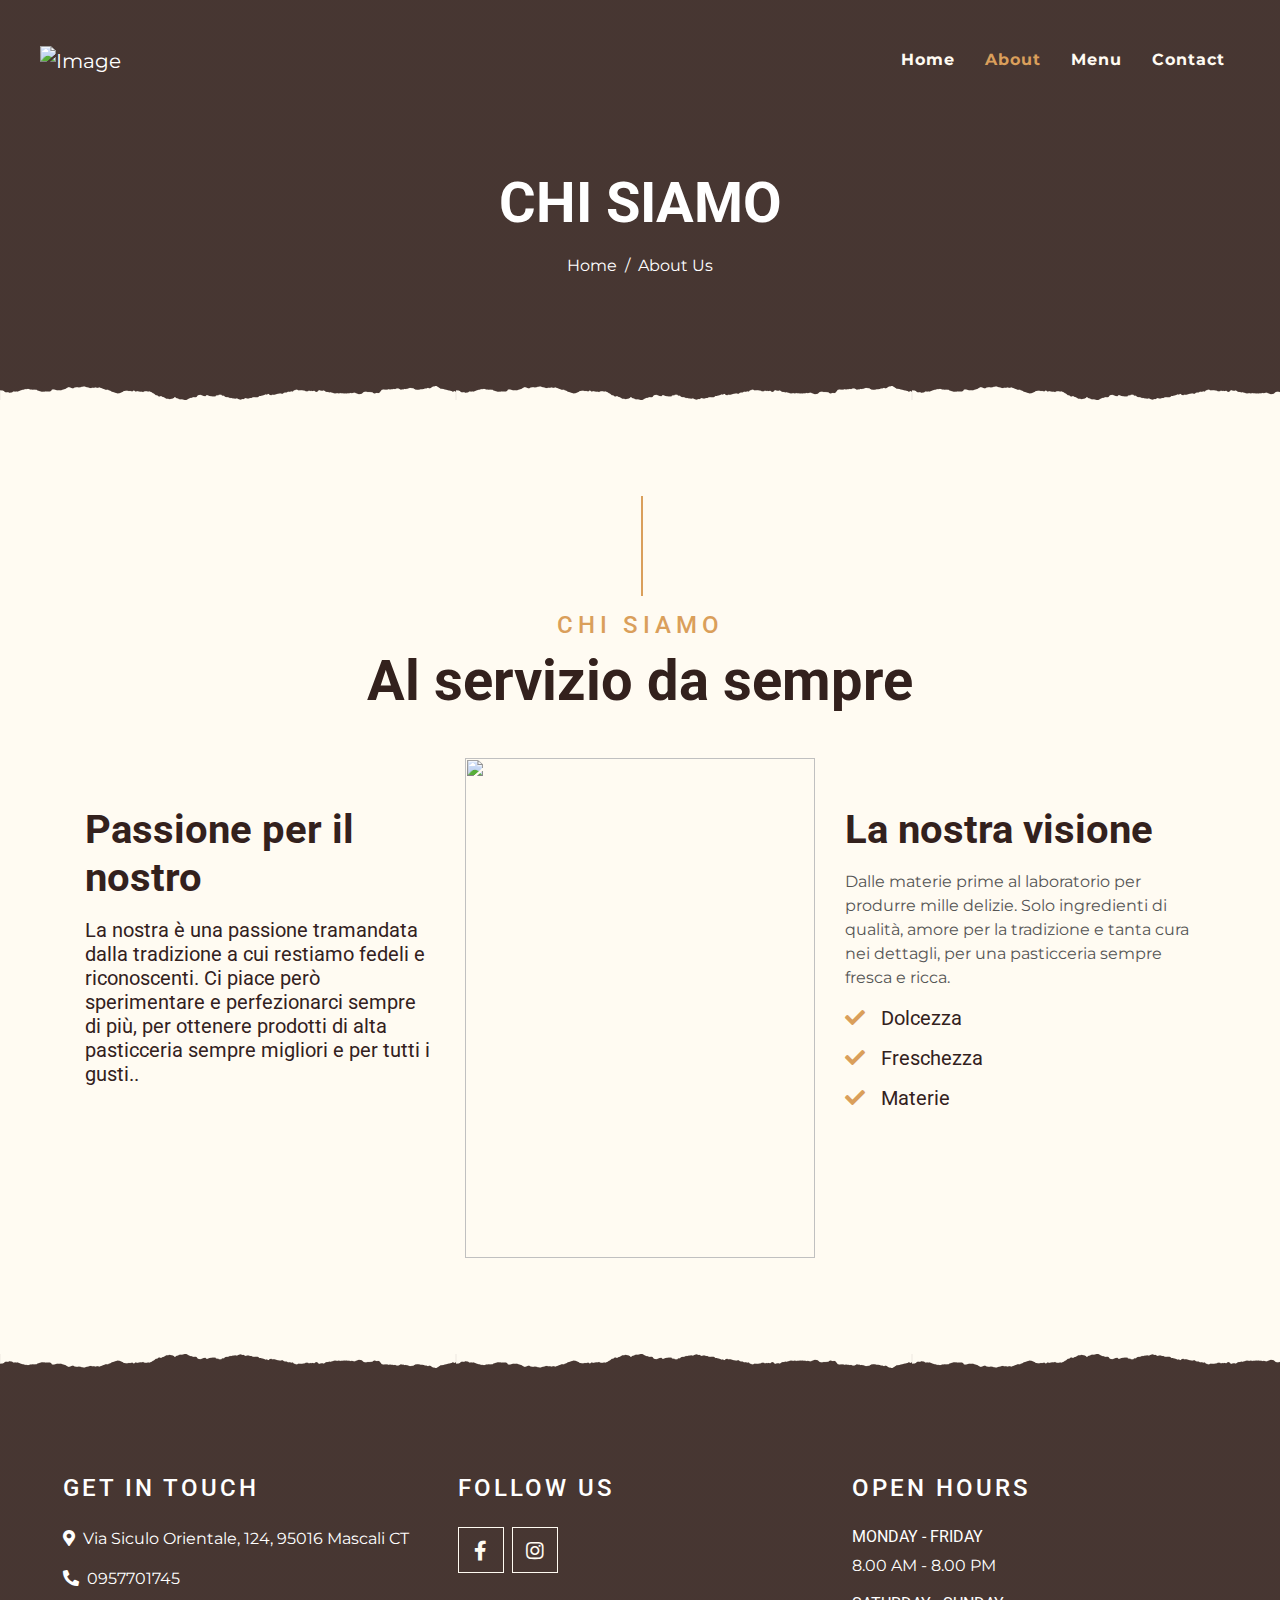
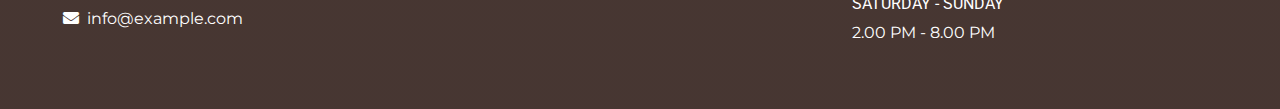
==== commit 8a74b2e3: "fix: imagenes" ====
--- a/about/index.html
+++ b/about/index.html
@@ -3,13 +3,13 @@
 
 <head>
     <meta charset="utf-8">
-    <title>KOPPEE - Coffee Shop HTML Template</title>
+    <title>Condorelli - Pasticceria</title>
     <meta content="width=device-width, initial-scale=1.0" name="viewport">
-    <meta content="Free Website Template" name="keywords">
-    <meta content="Free Website Template" name="description">
+    <meta content="Condorelli Pasticceria Mascali Catania" name="keywords">
+    <meta content="Pasticceria Condorelli" name="description">
 
     <!-- Favicon -->
-    <link href="../img/favicon.ico" rel="icon">
+    <link href="../img/pasteleria.png" rel="icon">
 
     <!-- Google Font -->
     <link rel="preconnect" href="https://fonts.gstatic.com">
@@ -41,15 +41,7 @@
                 <div class="navbar-nav ml-auto p-4">
                     <a href="../" class="nav-item nav-link">Home</a>
                     <a href="../about/" class="nav-item nav-link active">About</a>
-                    <!-- <a href="service.html" class="nav-item nav-link">Service</a> -->
                     <a href="../menu/" class="nav-item nav-link">Menu</a>
-                    <!-- <div class="nav-item dropdown">
-                        <a href="#" class="nav-link dropdown-toggle" data-toggle="dropdown">Pages</a>
-                        <div class="dropdown-menu text-capitalize">
-                            <a href="reservation.html" class="dropdown-item">Reservation</a>
-                            <a href="testimonial.html" class="dropdown-item">Testimonial</a>
-                        </div>
-                    </div> -->
                     <a href="../contact/" class="nav-item nav-link">Contact</a>
                 </div>
             </div>
@@ -76,28 +68,26 @@
     <div class="container-fluid py-5">
         <div class="container">
             <div class="section-title">
-                <h4 class="text-primary text-uppercase" style="letter-spacing: 5px;">About Us</h4>
-                <h1 class="display-4">Serving Since 1950</h1>
+                <h4 class="text-primary text-uppercase" style="letter-spacing: 5px;">Chi Siamo</h4>
+                <h1 class="display-4">Al servizio da sempre</h1>
             </div>
             <div class="row">
                 <div class="col-lg-4 py-0 py-lg-5">
-                    <h1 class="mb-3">Our Story</h1>
-                    <h5 class="mb-3">Eos kasd eos dolor vero vero, lorem stet diam rebum. Ipsum amet sed vero dolor sea</h5>
-                    <p>Takimata sed vero vero no sit sed, justo clita duo no duo amet et, nonumy kasd sed dolor eos diam lorem eirmod. Amet sit amet amet no. Est nonumy sed labore eirmod sit magna. Erat at est justo sit ut. Labor diam sed ipsum et eirmod</p>
-                    <a href="" class="btn btn-secondary font-weight-bold py-2 px-4 mt-2">Learn More</a>
+                    <h1 class="mb-3">Passione per il nostro</h1>
+                    <h5 class="mb-3">La nostra è una passione tramandata dalla tradizione a cui restiamo fedeli e riconoscenti. Ci piace però sperimentare e perfezionarci sempre di più, per ottenere prodotti di alta pasticceria sempre migliori e per tutti i gusti..</h5>
+                    <!-- <p>Takimata sed vero vero no sit sed, justo clita duo no duo amet et, nonumy kasd sed dolor eos diam lorem eirmod. Amet sit amet amet no. Est nonumy sed labore eirmod sit magna. Erat at est justo sit ut. Labor diam sed ipsum et eirmod</p> -->
                 </div>
                 <div class="col-lg-4 py-5 py-lg-0" style="min-height: 500px;">
                     <div class="position-relative h-100">
-                        <img class="position-absolute w-100 h-100" src="../img/about.png" style="object-fit: cover;">
+                        <img class="position-absolute w-100 h-100" src="../img/condorelli.png" style="object-fit: cover;">
                     </div>
                 </div>
                 <div class="col-lg-4 py-0 py-lg-5">
-                    <h1 class="mb-3">Our Vision</h1>
-                    <p>Invidunt lorem justo sanctus clita. Erat lorem labore ea, justo dolor lorem ipsum ut sed eos, ipsum et dolor kasd sit ea justo. Erat justo sed sed diam. Ea et erat ut sed diam sea ipsum est dolor</p>
-                    <h5 class="mb-3"><i class="fa fa-check text-primary mr-3"></i>Lorem ipsum dolor sit amet</h5>
-                    <h5 class="mb-3"><i class="fa fa-check text-primary mr-3"></i>Lorem ipsum dolor sit amet</h5>
-                    <h5 class="mb-3"><i class="fa fa-check text-primary mr-3"></i>Lorem ipsum dolor sit amet</h5>
-                    <a href="" class="btn btn-primary font-weight-bold py-2 px-4 mt-2">Learn More</a>
+                    <h1 class="mb-3">La nostra visione</h1>
+                    <p>Dalle materie prime al laboratorio per produrre mille delizie. Solo ingredienti di qualità, amore per la tradizione e tanta cura nei dettagli, per una pasticceria sempre fresca e ricca.</p>
+                    <h5 class="mb-3"><i class="fa fa-check text-primary mr-3"></i>Dolcezza</h5>
+                    <h5 class="mb-3"><i class="fa fa-check text-primary mr-3"></i>Freschezza</h5>
+                    <h5 class="mb-3"><i class="fa fa-check text-primary mr-3"></i>Materie</h5>
                 </div>
             </div>
         </div>
@@ -116,11 +106,11 @@
             </div>
             <div class="col-lg-4 col-md-6 mb-5">
                 <h4 class="text-white text-uppercase mb-4" style="letter-spacing: 3px;">Follow Us</h4>
-                <p>Amet elitr vero magna sed ipsum sit kasd sea elitr lorem rebum</p>
+                <!-- <p>Amet elitr vero magna sed ipsum sit kasd sea elitr lorem rebum</p> -->
                 <div class="d-flex justify-content-start">
-                    <a class="btn btn-lg btn-outline-light btn-lg-square mr-2" href="#"><i class="fab fa-twitter"></i></a>
+                    <!-- <a class="btn btn-lg btn-outline-light btn-lg-square mr-2" href="#"><i class="fab fa-twitter"></i></a> -->
                     <a class="btn btn-lg btn-outline-light btn-lg-square mr-2" href="#"><i class="fab fa-facebook-f"></i></a>
-                    <a class="btn btn-lg btn-outline-light btn-lg-square mr-2" href="#"><i class="fab fa-linkedin-in"></i></a>
+                    <!-- <a class="btn btn-lg btn-outline-light btn-lg-square mr-2" href="#"><i class="fab fa-linkedin-in"></i></a> -->
                     <a class="btn btn-lg btn-outline-light btn-lg-square" href="#"><i class="fab fa-instagram"></i></a>
                 </div>
             </div>
@@ -133,23 +123,7 @@
                     <p>2.00 PM - 8.00 PM</p>
                 </div>
             </div>
-            <!-- <div class="col-lg-3 col-md-6 mb-5">
-                <h4 class="text-white text-uppercase mb-4" style="letter-spacing: 3px;">Newsletter</h4>
-                <p>Amet elitr vero magna sed ipsum sit kasd sea elitr lorem rebum</p>
-                <div class="w-100">
-                    <div class="input-group">
-                        <input type="text" class="form-control border-light" style="padding: 25px;" placeholder="Your Email">
-                        <div class="input-group-append">
-                            <button class="btn btn-primary font-weight-bold px-3">Sign Up</button>
-                        </div>
-                    </div>
-                </div>
-            </div> -->
         </div>
-        <!-- <div class="container-fluid text-center text-white border-top mt-4 py-4 px-sm-3 px-md-5" style="border-color: rgba(256, 256, 256, .1) !important;">
-            <p class="mb-2 text-white">Copyright &copy; <a class="font-weight-bold" href="#"></a>. All Rights Reserved.</a></p>
-            <p class="m-0 text-white">Designed by <a class="font-weight-bold" href="https://htmlcodex.com">HTML Codex</a></p>
-        </div> -->
     </div>
     <!-- Footer End -->
 
--- a/css/style.css
+++ b/css/style.css
@@ -422,14 +422,14 @@
 }
 
 .display-1 {
-  font-size: 8rem;
+  font-size: 7rem;
   font-weight: 300;
   line-height: 1.2;
 }
 
 @media (max-width: 1200px) {
   .display-1 {
-    font-size: calc(1.925rem + 8.1vw) ;
+    font-size: calc(1.925rem + 4.1vw) ;
   }
 }
 
@@ -9647,8 +9647,12 @@
 .page-header,
 .offer,
 .footer {
-  background: linear-gradient(rgba(51, 33, 29, 0.9), rgba(51, 33, 29, 0.9)), url(../img/bg.jpg);
+  background: linear-gradient(rgba(51, 33, 29, 0.9), rgba(51, 33, 29, 0.9)), url(../img/portada.jpg);
   background-position: top;
   background-repeat: no-repeat;
   background-size: cover;
 }
+
+.logo-condorelli {
+  height: 3rem;
+}
